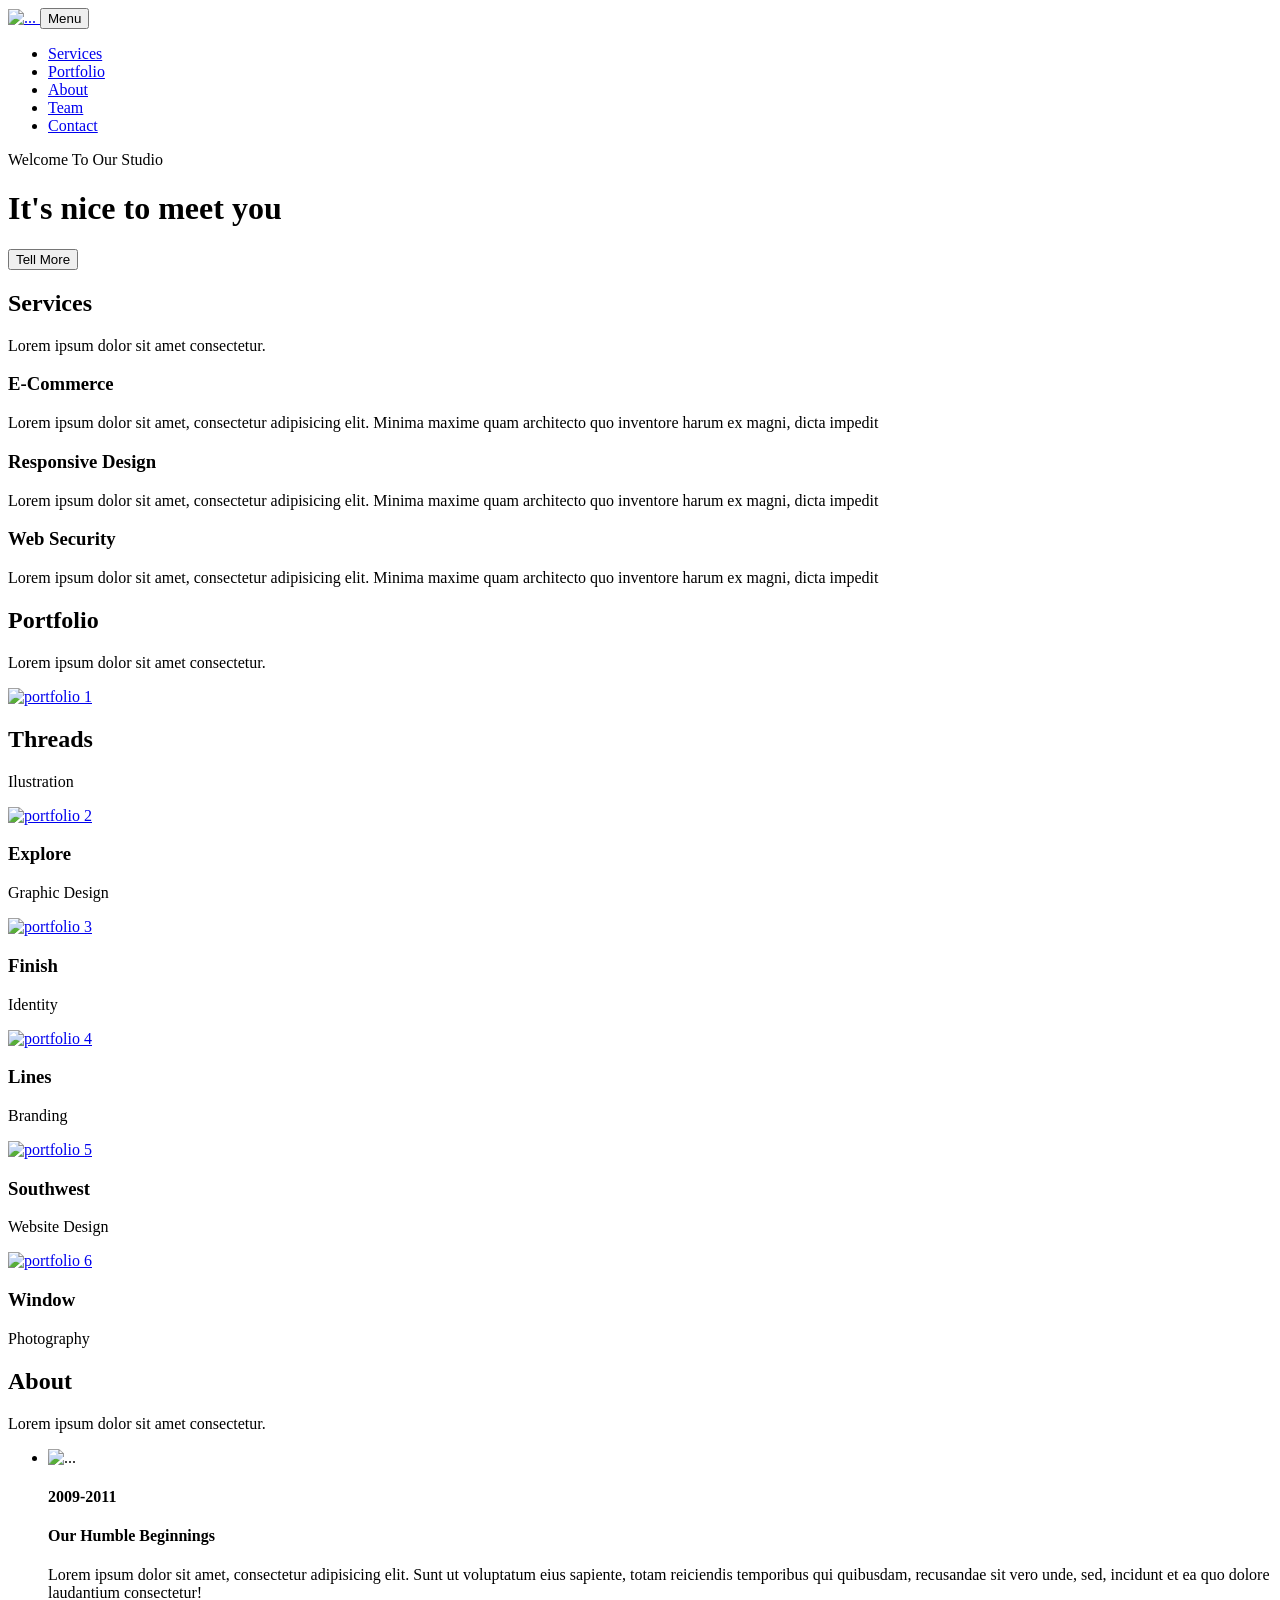
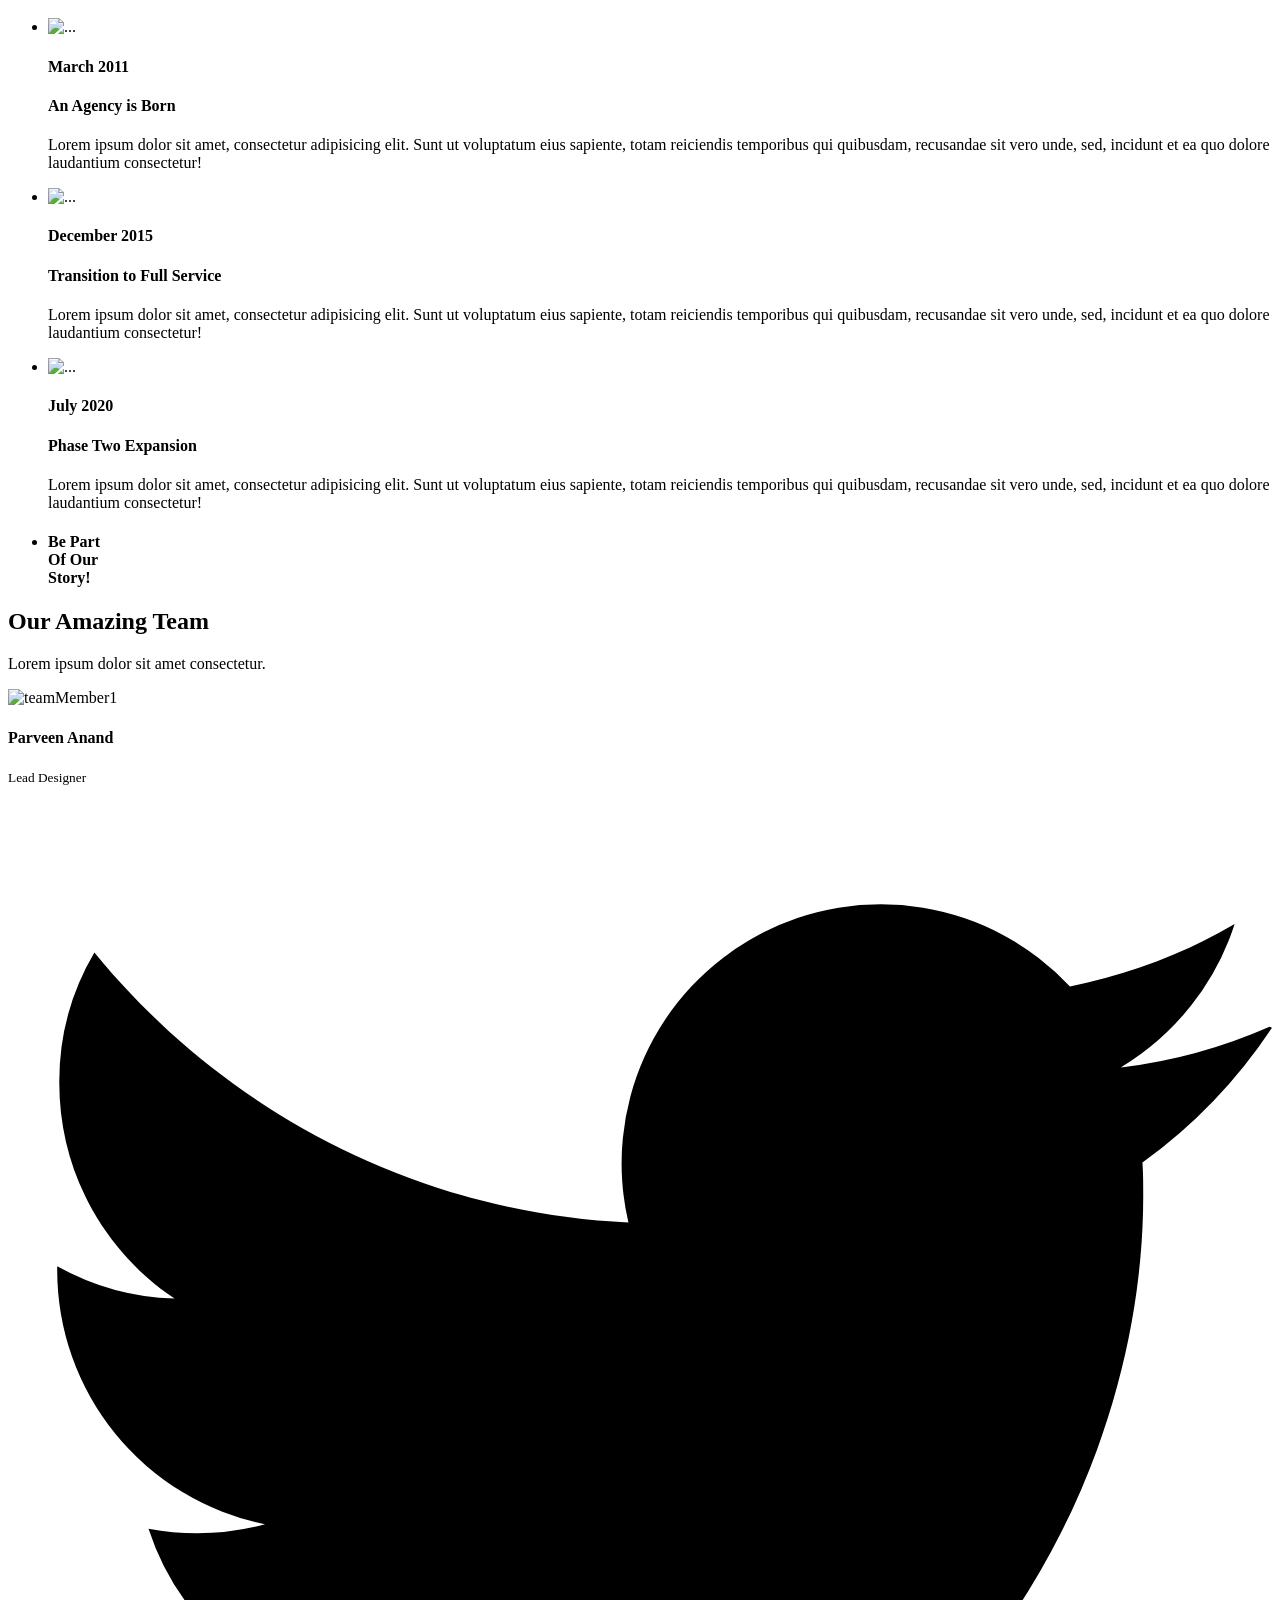
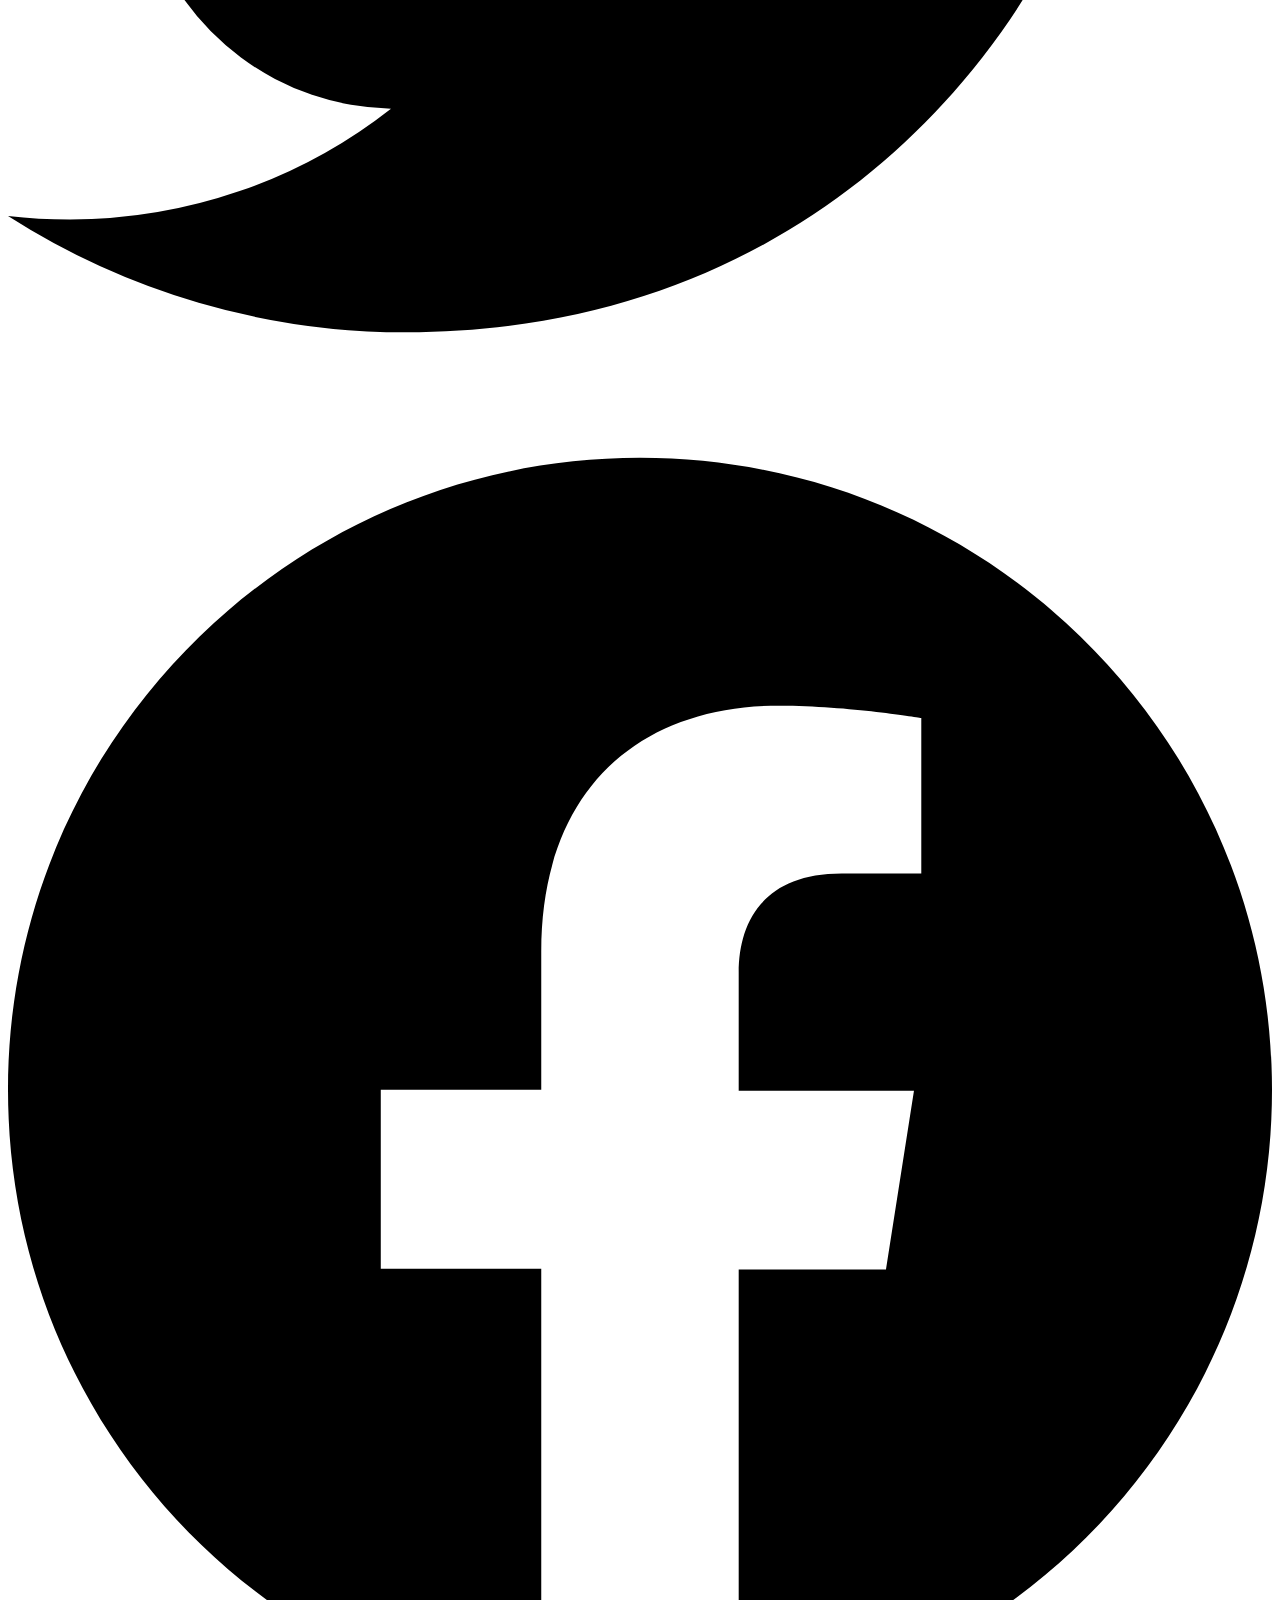
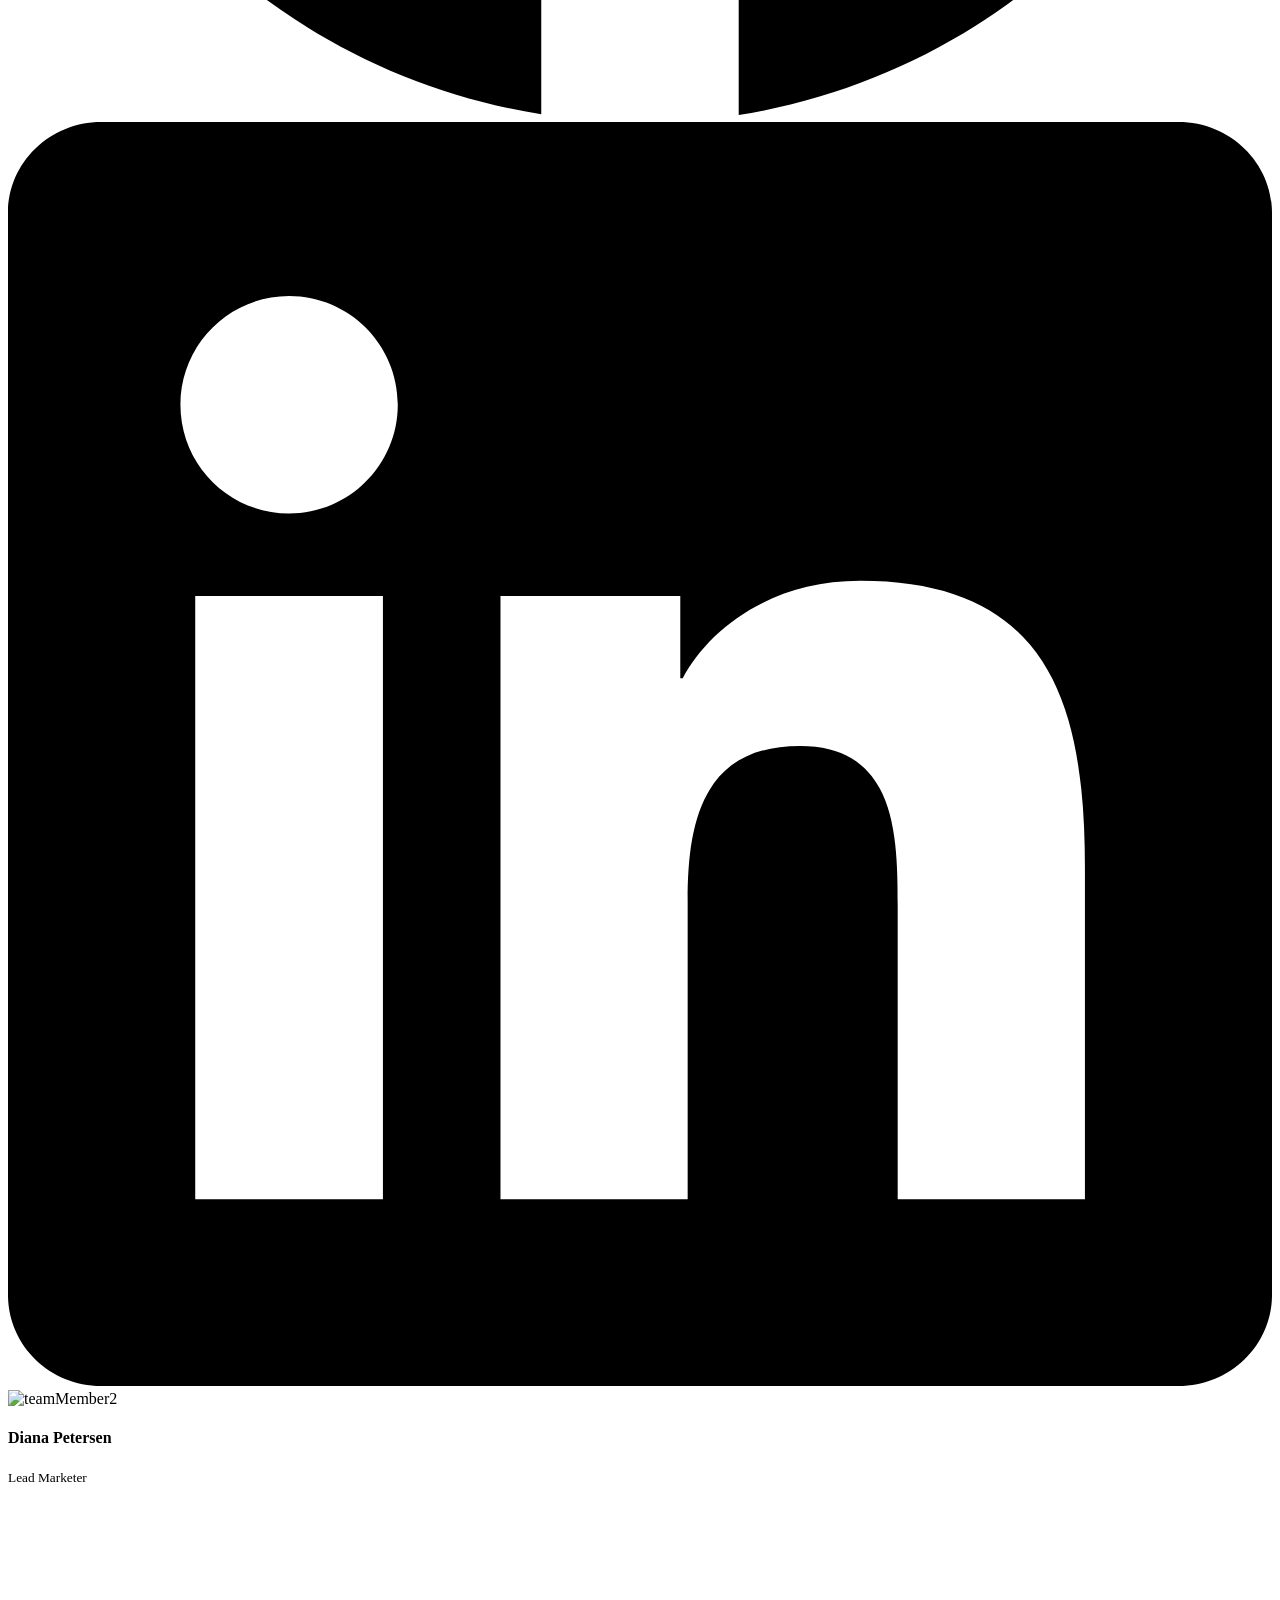
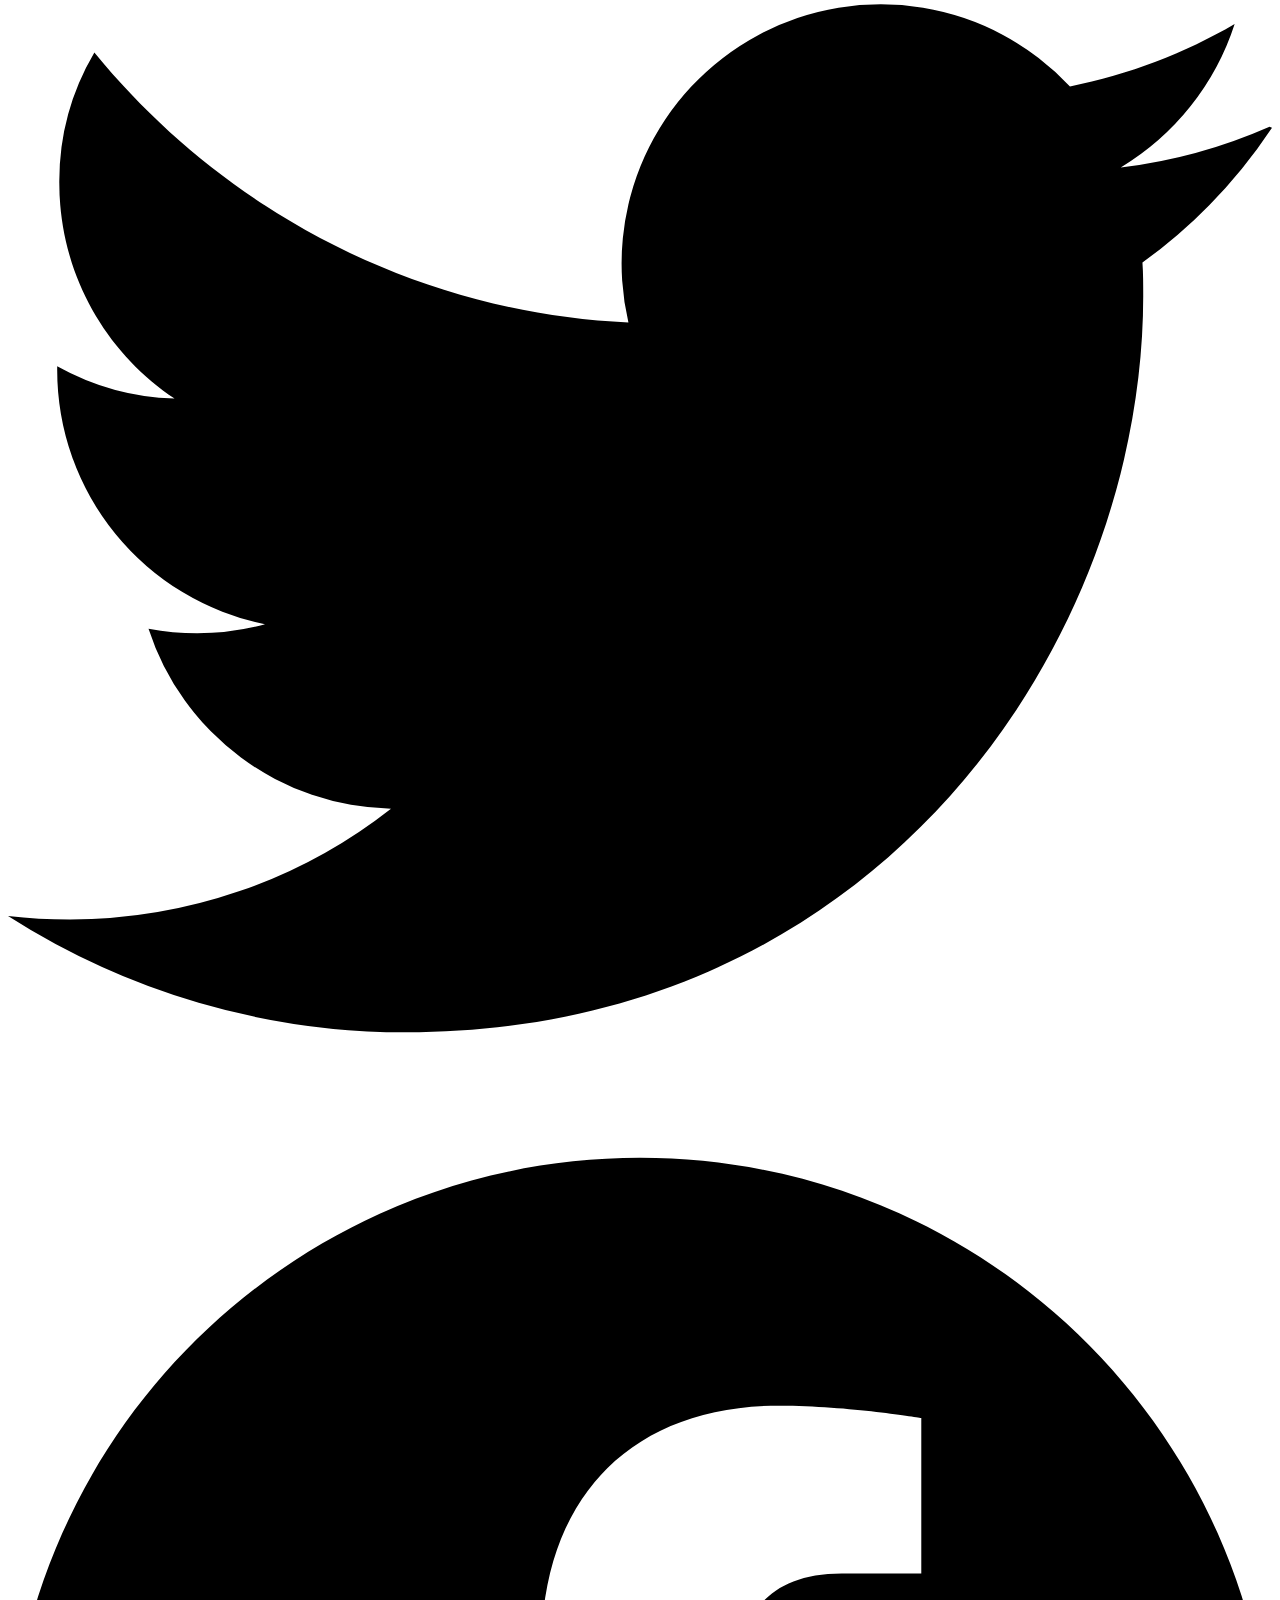
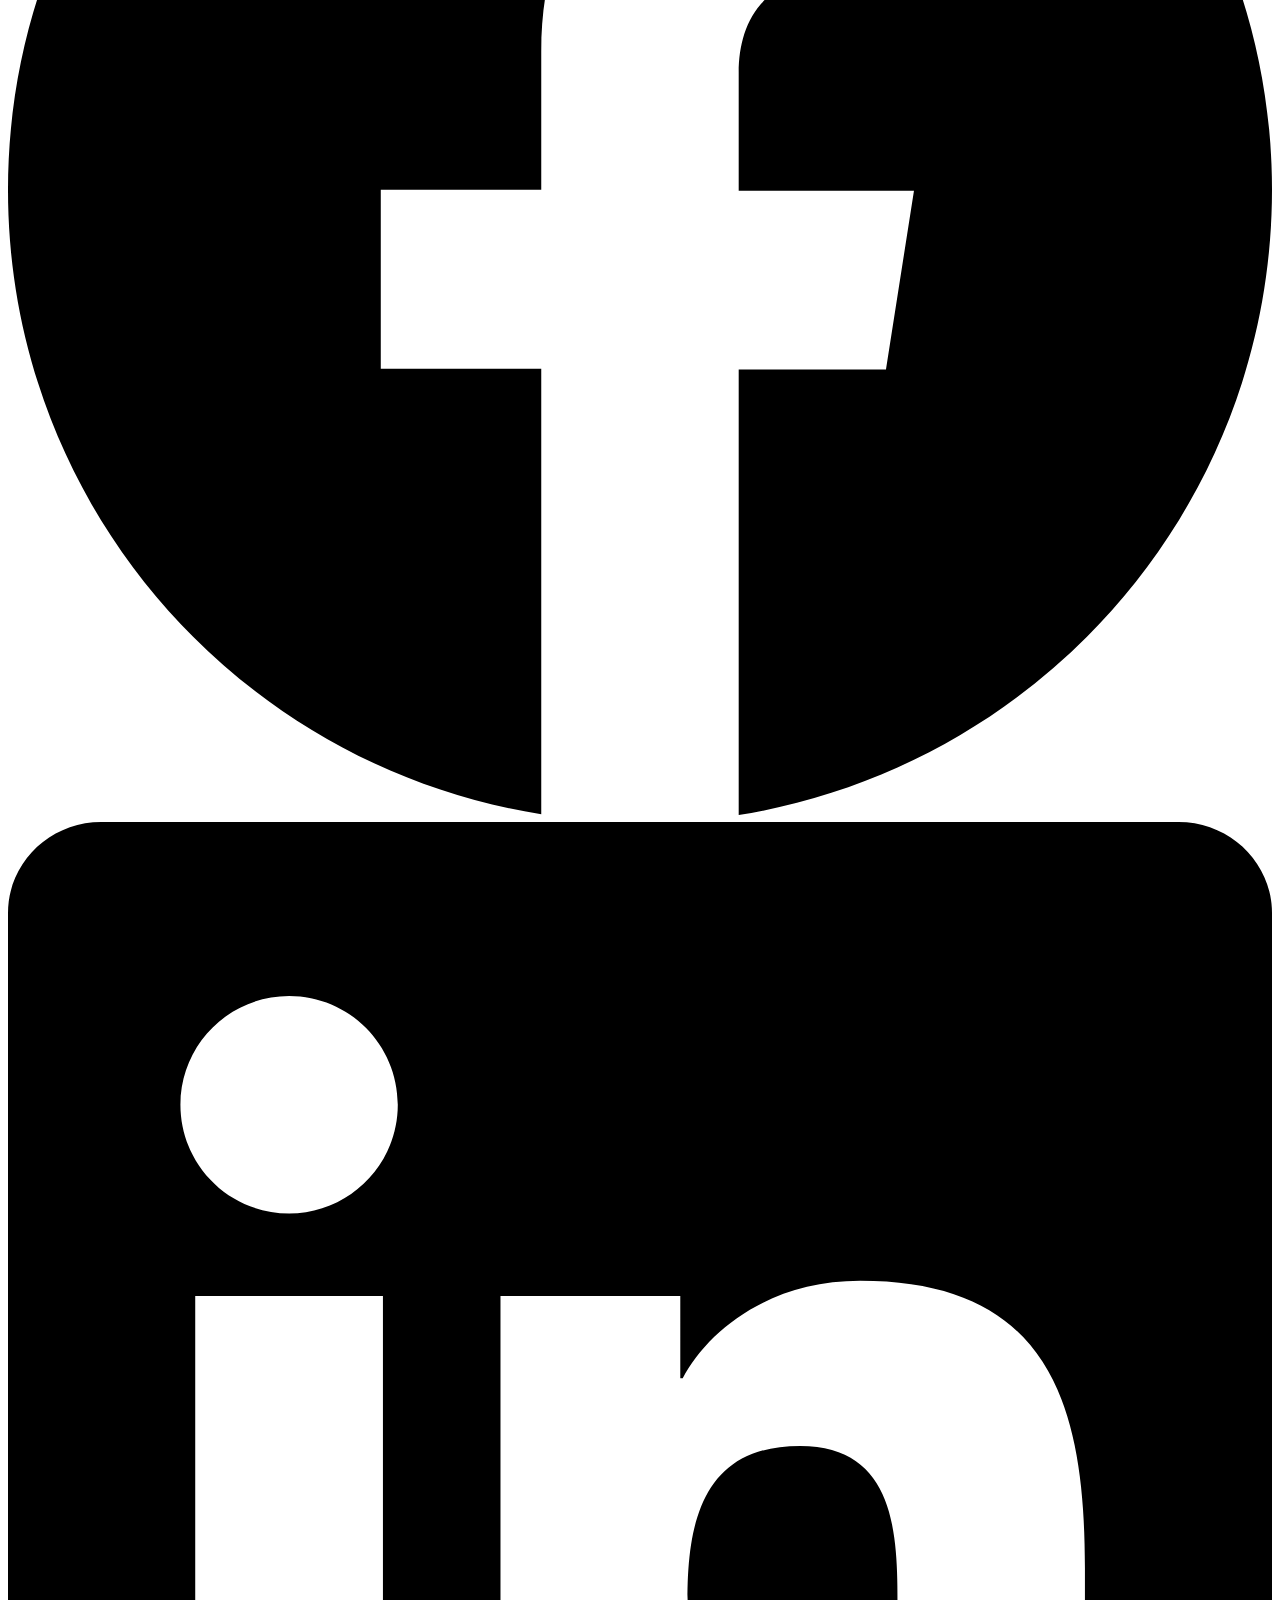
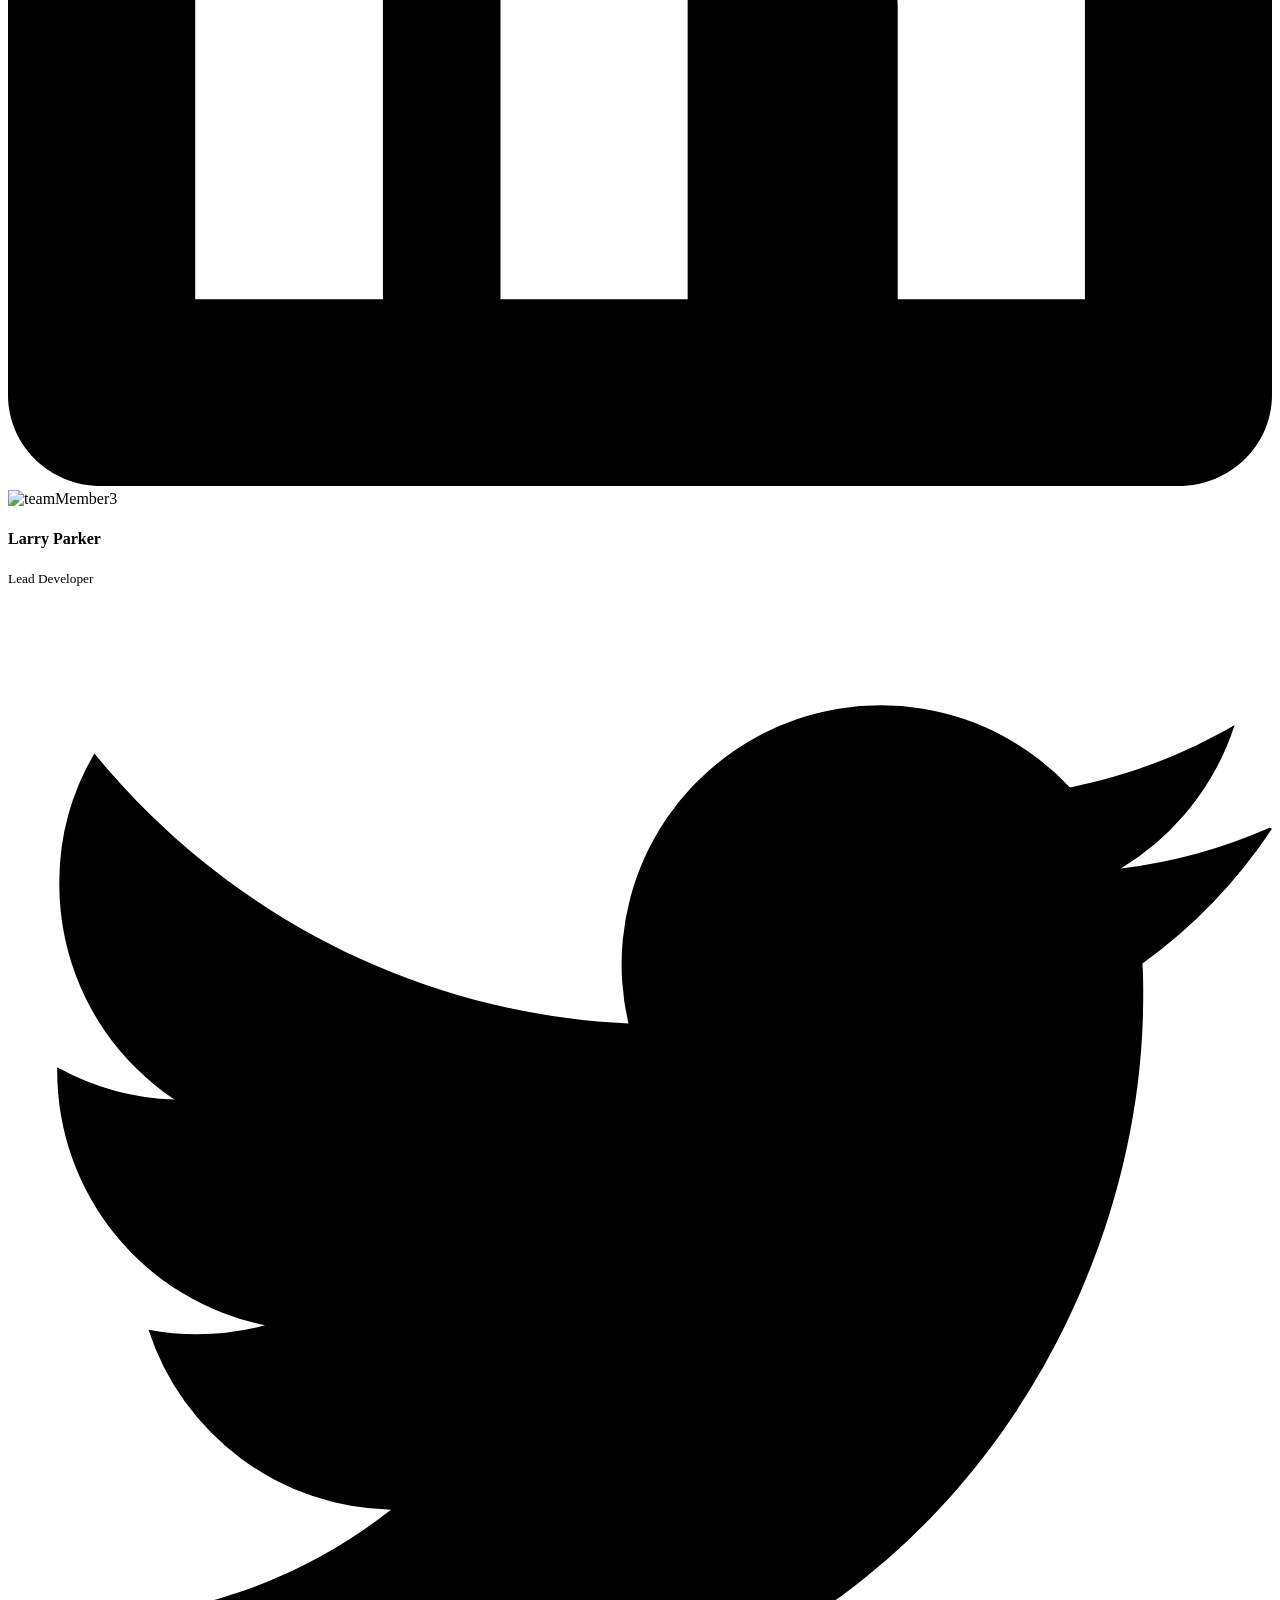
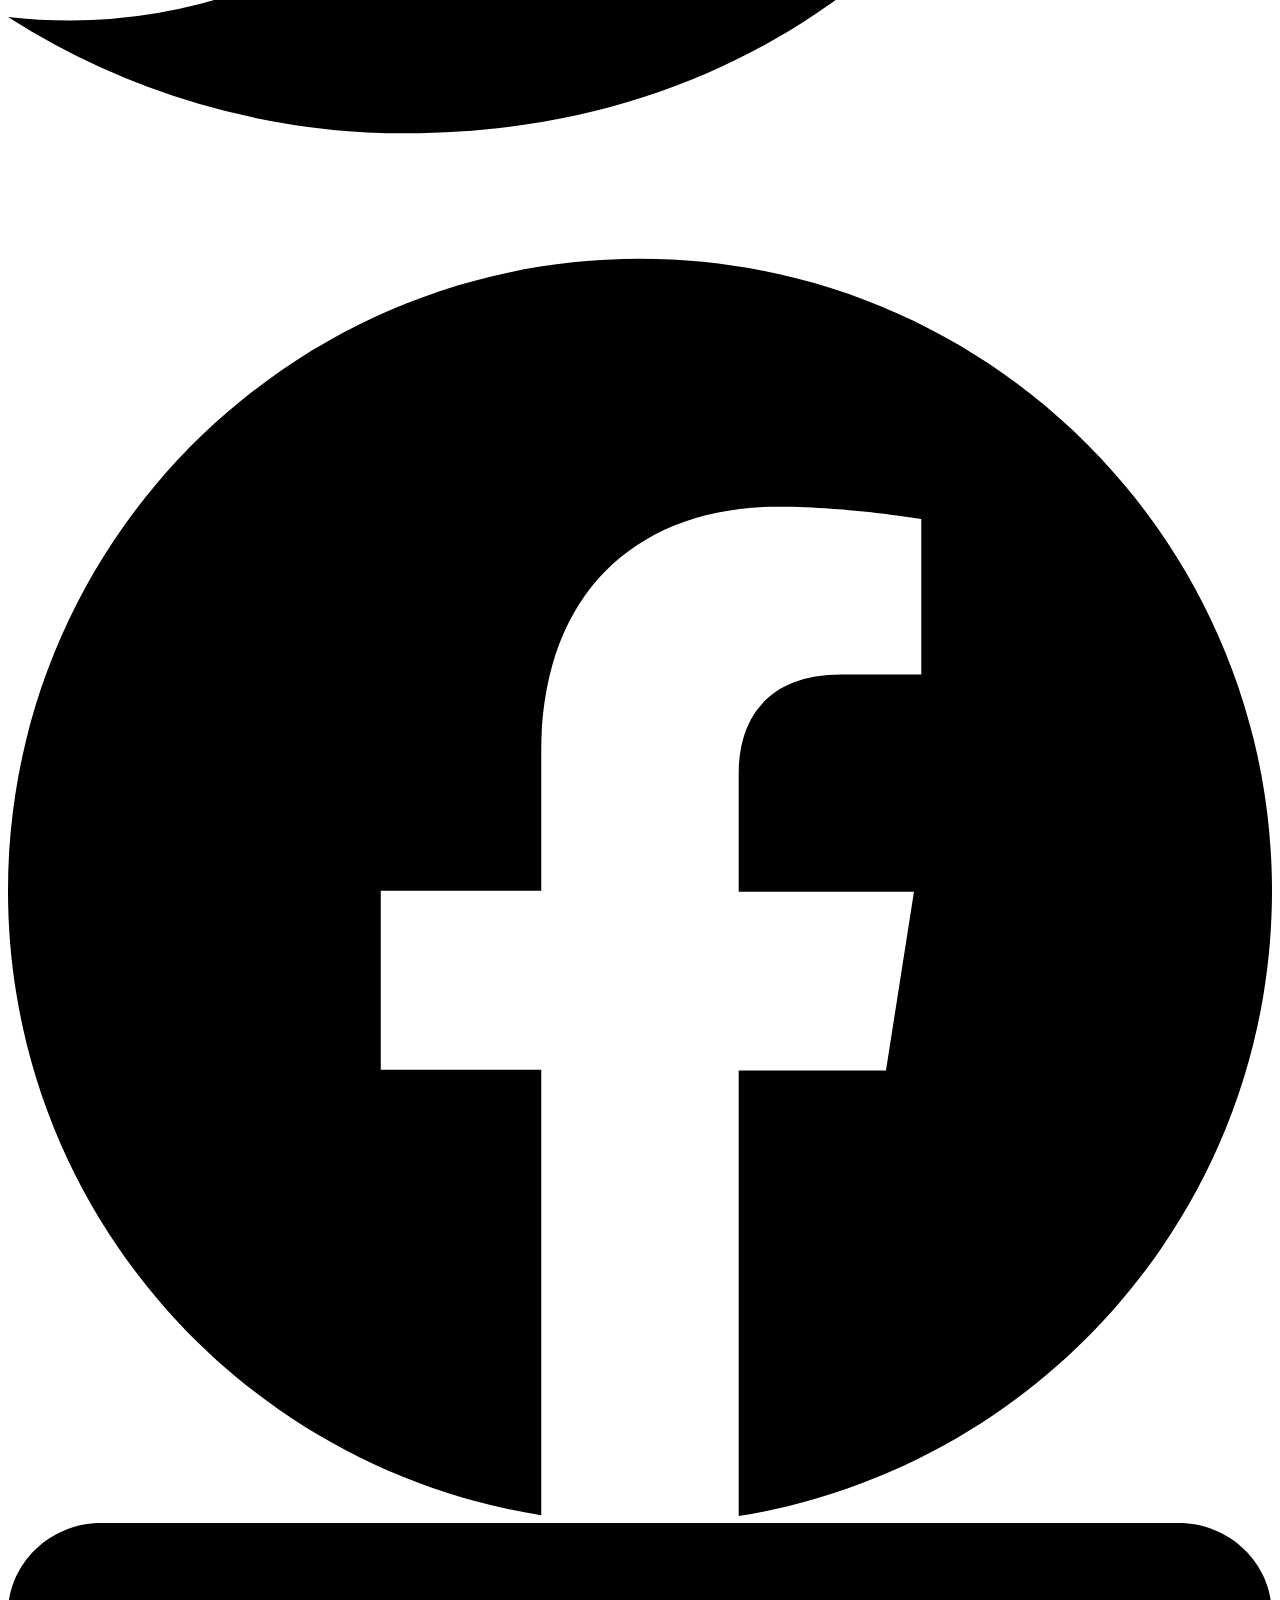
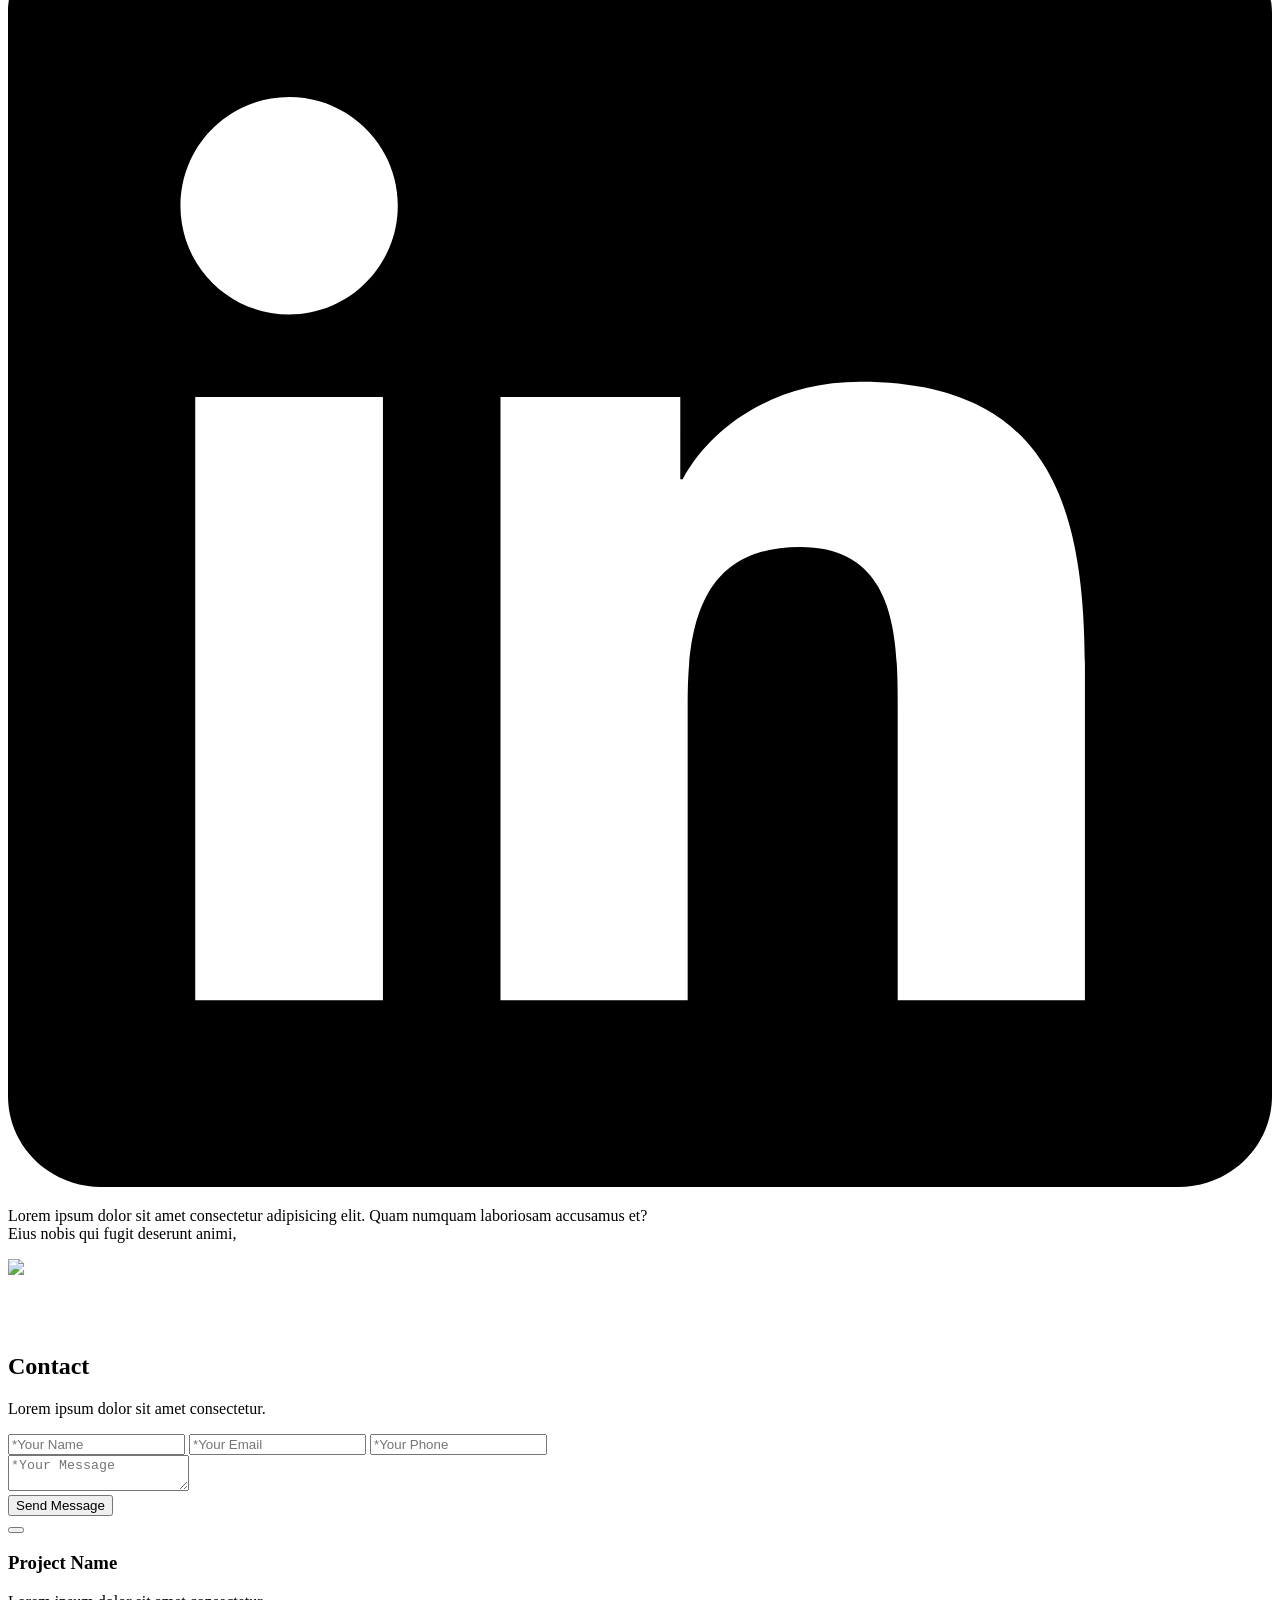
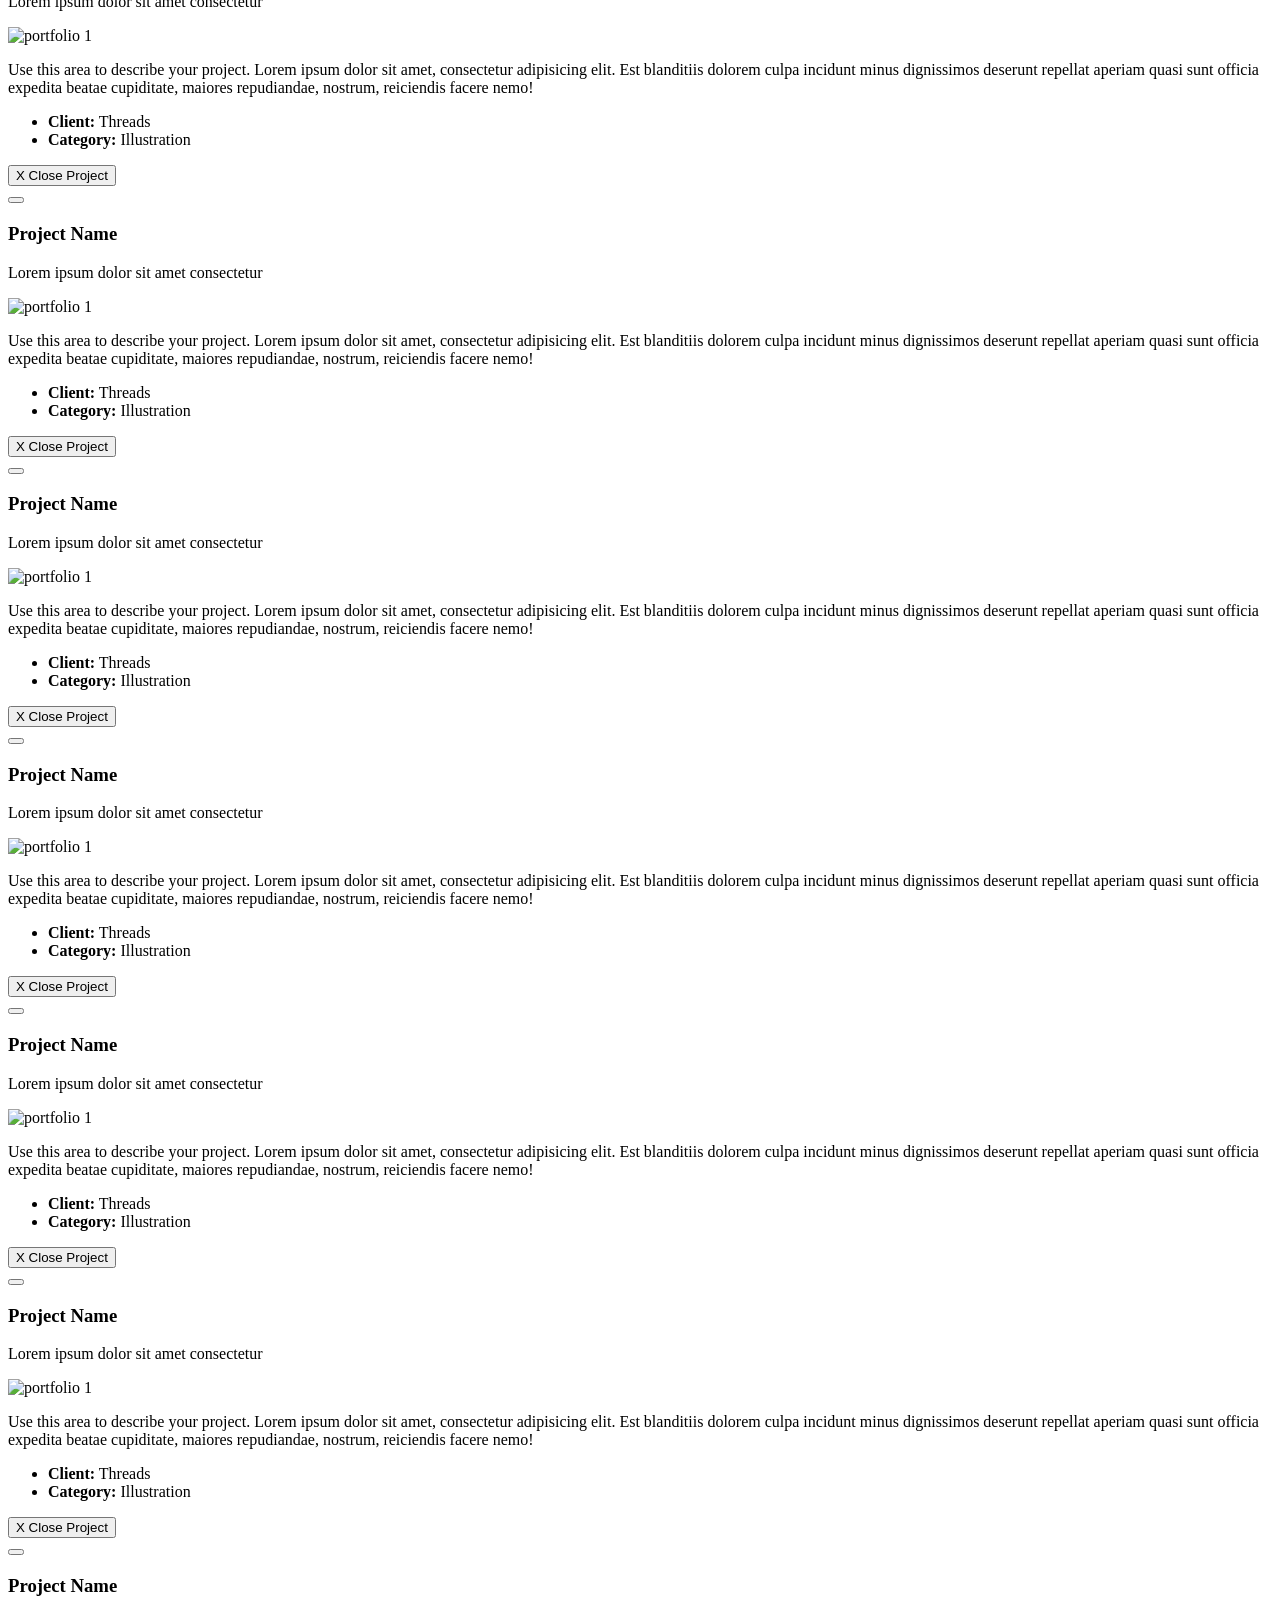
==== StarBootstrap/index.html @ 0322b35a "PORTFOLIO - Update - MODAL" ====
<!DOCTYPE html>
<html lang="pt-br">
<head>
    <meta charset="UTF-8">
    <meta name="viewport" content="width=device-width, initial-scale=1.0">
    <meta name="author" content="Aijá Gourgel">
    <!--para icones-->
    <script src="https://use.fontawesome.com/releases/v5.15.3/js/all.js" crossorigin="anonymous"></script>
    
    <!--linkando bootstrap-->
    <link rel="stylesheet" href="bootstrap-5.3.8-dist/css/bootstrap.min.css">
    <link rel="stylesheet" href="style.css">
    <link rel="icon" type="image/x-icon" href="assets/favicon.ico" />
     
    <title>StartBootstrap</title>
</head>


<body data-bs-spy="scroll" data-bs-target="#main-nav" data-bs-smooth-scroll="true" tabindex="0">

    <!--NAVBAR-->
     <nav class=" p-4 navbar navbar-expand-md navbar-dark fixed-top">
        <div class="container-xxl justify-content-center">
            <a href="#" class="navbar-brand justify-content-start ps-3">
                <img src="assets/img/start.png" alt="...">
            </a>
            <!--toggle button for mobile nav-->
            <button class="navbar-toggler" type="button" data-bs-toggle="collapse" data-bs-target="#main-nav" aria-controls="main-nav" aria-expanded="false" aria-label="Toggle navigation">
                Menu  <span class="navbar-toggler-icon"></span>
            </button>

            <!--navbar links-->
            <div class="collapse navbar-collapse justify-content-end me-3" id="main-nav">
                <ul class="navbar-nav">
                    <li class="nav-item">
                        <a class="nav-link text-white text-uppercase" href="#services">Services</a>
                    </li>
                    <li class="nav-item">
                        <a class="nav-link text-white text-uppercase" href="#portfolio">Portfolio</a>
                    </li>
                    <li class="nav-item">
                        <a class="nav-link text-white text-uppercase" href="#about">About</a>
                    </li>
                    <li class="nav-item">
                        <a class="nav-link text-white text-uppercase" href="#team">Team</a>
                    </li>
                    <li class="nav-item">
                        <a class="nav-link text-white text-uppercase" href="#contact">Contact</a>
                    </li>
                </ul>
            </div>
        </div>
    </nav>



    <!--HERO-->
    <header class="back">
        <div class="container">
            <div class="row">
                <div class="col-12">
                    <div class="text-center text-white">
                        <p class="welcome">Welcome To Our Studio</p>
                        <h1 class="text-uppercase">It's nice to meet you</h1>
                    </div>
                    <div class="text-center">
                        <button class="btn btn-warning rounded-1 text-white fw-bold text-uppercase py-3 px-5">Tell More</button>
                    </div>
                </div>
                
            </div>
        </div>
    </header>


    <main>

        <!--SERVICES SECTION-->
        <section id="services">
            <div class="text-center my-5">
                 <h2>Services</h2>
                 <p class="subtitle">Lorem ipsum dolor sit amet consectetur.</p>
            </div>

            <div class="container">
                <div class="row">
                    <div class="col-md-4 text-center">
                        <span class="fa-stack fa-4x">
                            <i class="fas fa-circle fa-stack-2x text-warning"></i>
                            <i class="fas fa-shopping-cart fa-stack-1x fa-inverse"></i>
                        </span>

                        <div class="text-center">
                            <h3>E-Commerce</h3>
                            <p>Lorem ipsum dolor sit amet, consectetur adipisicing elit. Minima maxime quam architecto quo inventore harum ex magni, dicta impedit</p>
                        </div>
                    </div>
                

                    <div class="col-md-4 text-center">
                        <span class="fa-stack fa-4x">
                            <i class="fas fa-circle fa-stack-2x text-warning"></i>
                            <i class="fas fa-laptop fa-stack-1x fa-inverse"></i>
                        </span>

                        <div class="text-center">
                            <h3>Responsive Design</h3>
                            <p>Lorem ipsum dolor sit amet, consectetur adipisicing elit. Minima maxime quam architecto quo inventore harum ex magni, dicta impedit</p>
                        </div>
                    </div>


                    <div class="col-md-4 text-center">
                        <span class="fa-stack fa-4x">
                            <i class="fas fa-circle fa-stack-2x text-warning"></i>
                            <i class="fas fa-lock fa-stack-1x fa-inverse"></i>
                        </span>
                        <div class="text-center">
                            <h3>Web Security</h3>
                            <p>Lorem ipsum dolor sit amet, consectetur adipisicing elit. Minima maxime quam architecto quo inventore harum ex magni, dicta impedit</p>
                        </div>
                    </div>

                </div>
            
            </div>
           
        </section>




        <!--PORTFOLIO SECTION-->
        <section id="portfolio" class="bg-light">
            <div class="text-center my-5">
                 <h2>Portfolio</h2>
                 <p class="subtitle">Lorem ipsum dolor sit amet consectetur.</p>
            </div>


            <div class="container pt-2">
                <div class="row d-flex align-items-center justify-content-center g-4">
                    <div class="col-sm-12 col-md-6 col-lg-4">
                        <div class="card border-0">
                            <a href="#modal1" data-bs-toggle="modal" class="portfolio-link">
                                <div class="portfolio-hover">
                                    <div>
                                        <i class="fas fa-plus fa-3x"></i>
                                    </div>
                                </div>
                                <img src="assets/img/portfolio/1.jpg" class="card-img rounded-0" alt="portfolio 1">
                            </a>

                            <div class="card-body text-center">
                                <h2 class="card-title">Threads</h2>
                                <p class="card-text text-muted fst-italic fs-5">Ilustration</p>
                            </div>
                            
                        </div>
                    </div>


                    <div class="col-sm-12 col-md-6 col-lg-4">
                        <div class="card border-0">
                            <a href="#modal2" data-bs-toggle="modal" class="portfolio-link">
                                <div class="portfolio-hover">
                                    <div>
                                        <i class="fas fa-plus fa-3x"></i>
                                    </div>
                                </div>
                                <img src="assets/img/portfolio/2.jpg" class="card-img rounded-0" alt="portfolio 2">
                            </a>
                            <div class="card-body text-center">
                                <h3 class="card-title">Explore</h3>
                                <p class="card-text text-muted fst-italic fs-5">Graphic Design</p>
                            </div>
                        </div>
                    </div>


                    <div class="col-sm-12 col-md-6 col-lg-4">
                        <div class="card border-0">
                            <a href="#modal3" data-bs-toggle="modal" class="portfolio-link">
                                <div class="portfolio-hover">
                                    <div>
                                        <i class="fas fa-plus fa-3x"></i>
                                    </div>
                                </div>
                                <img src="assets/img/portfolio/3.jpg" class="card-img rounded-0" alt="portfolio 3">
                            </a>
                            <div class="card-body text-center">
                                <h3 class="card-title">Finish</h3>
                                <p class="card-text text-muted fst-italic fs-5">Identity</p>
                            </div>
                        </div>
                    </div>


                    <div class="col-sm-12 col-md-6 col-lg-4">
                        <div class="card border-0">
                            <a href="#modal4" data-bs-toggle="modal" class="portfolio-link">
                                <div class="portfolio-hover">
                                    <div>
                                        <i class="fas fa-plus fa-3x"></i>
                                    </div>
                                </div>
                                <img src="assets/img/portfolio/4.jpg" class="card-img rounded-0" alt="portfolio 4">
                            </a>
                            <div class="card-body text-center">
                                <h3 class="card-title">Lines</h3>
                                <p class="card-text text-muted fst-italic fs-5">Branding</p>
                            </div>
                        </div>
                    </div>


                    <div class="col-sm-12 col-md-6 col-lg-4">
                        <div class="card border-0">
                            <a href="#modal5" data-bs-toggle="modal" class="portfolio-link">
                                <div class="portfolio-hover">
                                    <div>
                                        <i class="fas fa-plus fa-3x"></i>
                                    </div>
                                </div>
                                <img src="assets/img/portfolio/5.jpg" class="card-img rounded-0" alt="portfolio 5">
                            </a>
                            <div class="card-body text-center">
                                <h3 class="card-title">Southwest</h3>
                                <p class="card-text text-muted fst-italic fs-5">Website Design</p>
                            </div>
                        </div>
                    </div>


                    <div class="col-sm-12 col-md-6 col-lg-4">
                        <div class="card border-0">
                            <a href="#modal6" data-bs-toggle="modal" class="portfolio-link">
                                <div class="portfolio-hover">
                                    <div>
                                        <i class="fas fa-plus fa-3x"></i>
                                    </div>
                                </div>
                                <img src="assets/img/portfolio/6.jpg" class="card-img rounded-0" alt="portfolio 6">
                            </a>
                            <div class="card-body text-center">
                                <h3 class="card-title">Window</h3>
                                <p class="card-text text-muted fst-italic fs-5">Photography</p>
                            </div>
                        </div>
                    </div>



                </div>

            </div>

        </section>




        <!--ABOUT SECTION-->
        
        <section id="about">
            <div class="container">
                <div class="text-center my-4 py-5">
                    <h2 class="text-uppercase">About</h2>
                    <p class="text-muted">Lorem ipsum dolor sit amet consectetur.</p>
                </div>
                <ul class="timeline">
                    <li>
                        <div class="timeline-image"><img class="rounded-circle img-fluid" src="assets/img/about/1.jpg" alt="..." /></div>
                        <div class="timeline-panel">
                            <div class="timeline-heading">
                                <h4>2009-2011</h4>
                                <h4 class="subheading">Our Humble Beginnings</h4>
                            </div>
                            <div class="timeline-body"><p class="text-muted">Lorem ipsum dolor sit amet, consectetur adipisicing elit. Sunt ut voluptatum eius sapiente, totam reiciendis temporibus qui quibusdam, recusandae sit vero unde, sed, incidunt et ea quo dolore laudantium consectetur!</p></div>
                        </div>
                    </li>
                    <li class="timeline-inverted">
                        <div class="timeline-image"><img class="rounded-circle img-fluid" src="assets/img/about/2.jpg" alt="..." /></div>
                        <div class="timeline-panel">
                            <div class="timeline-heading">
                                <h4>March 2011</h4>
                                <h4 class="subheading">An Agency is Born</h4>
                            </div>
                            <div class="timeline-body"><p class="text-muted">Lorem ipsum dolor sit amet, consectetur adipisicing elit. Sunt ut voluptatum eius sapiente, totam reiciendis temporibus qui quibusdam, recusandae sit vero unde, sed, incidunt et ea quo dolore laudantium consectetur!</p></div>
                        </div>
                    </li>
                    <li>
                        <div class="timeline-image"><img class="rounded-circle img-fluid" src="assets/img/about/3.jpg" alt="..." /></div>
                        <div class="timeline-panel">
                            <div class="timeline-heading">
                                <h4>December 2015</h4>
                                <h4 class="subheading">Transition to Full Service</h4>
                            </div>
                            <div class="timeline-body"><p class="text-muted">Lorem ipsum dolor sit amet, consectetur adipisicing elit. Sunt ut voluptatum eius sapiente, totam reiciendis temporibus qui quibusdam, recusandae sit vero unde, sed, incidunt et ea quo dolore laudantium consectetur!</p></div>
                        </div>
                    </li>
                    <li class="timeline-inverted">
                        <div class="timeline-image"><img class="rounded-circle img-fluid" src="assets/img/about/4.jpg" alt="..." /></div>
                        <div class="timeline-panel">
                            <div class="timeline-heading">
                                <h4>July 2020</h4>
                                <h4 class="subheading">Phase Two Expansion</h4>
                            </div>
                            <div class="timeline-body"><p class="text-muted">Lorem ipsum dolor sit amet, consectetur adipisicing elit. Sunt ut voluptatum eius sapiente, totam reiciendis temporibus qui quibusdam, recusandae sit vero unde, sed, incidunt et ea quo dolore laudantium consectetur!</p></div>
                        </div>
                    </li>
                    <li class="timeline-inverted">
                        <div class="timeline-image">
                            <h4>
                                Be Part
                                <br />
                                Of Our
                                <br />
                                Story!
                            </h4>
                        </div>
                    </li>
                </ul>
            </div>

        </section>





        <!--TEAM SECTION-->
        <section id="team">
            <div class="text-center my-5">
                <h2>Our Amazing Team</h2>
                <p class="subtitle">Lorem ipsum dolor sit amet consectetur.</p>
            </div>

            <div class="container">
                <div class="row align-items-center">
                    <div class="col-md-4 d-flex justify-content-center flex-column">
                        <img src="assets/img/team/1.jpg" alt="teamMember1" class="mx-auto rounded-circle border border-5 w-50">
                        <div class="text-center">
                            <h4>Parveen Anand</h4>
                            <small class="text-muted">Lead Designer</small>
                        </div>

                        <div class="d-flex flex-row justify-content-center gap-3 py-3">
                            <a href="#" class="social-icon">
                                <svg viewBox="0 0 24 24"><path d="M23.953 4.57a10 10 0 01-2.825.775 4.958 4.958 0 002.163-2.723c-.951.555-2.005.959-3.127 1.184a4.92 4.92 0 00-8.384 4.482C7.69 8.095 4.067 6.13 1.64 3.162a4.822 4.822 0 00-.666 2.475c0 1.71.87 3.213 2.188 4.096a4.904 4.904 0 01-2.228-.616v.06a4.923 4.923 0 003.946 4.84 4.996 4.996 0 01-2.212.085 4.936 4.936 0 004.604 3.417 9.867 9.867 0 01-6.102 2.105c-.39 0-.779-.023-1.17-.067a13.995 13.995 0 007.557 2.209c9.053 0 13.998-7.496 13.998-13.985 0-.21 0-.42-.015-.63A9.935 9.935 0 0024 4.59z"/></svg>
                            </a>

                            <a href="#" class="social-icon">
                                <svg viewBox="0 0 24 24"><path d="M24 12.073c0-6.627-5.373-12-12-12s-12 5.373-12 12c0 5.99 4.388 10.954 10.125 11.854V15.469H7.078v-3.396h3.047V9.445c0-3.007 1.791-4.667 4.53-4.667 1.312 0 2.686.235 2.686.235v2.953H15.83c-1.491 0-1.956.925-1.956 1.874v2.25h3.328l-.532 3.396h-2.796v8.458C19.612 23.027 24 18.062 24 12.073z"/></svg>
                            </a>

                            <a href="#" class="social-icon">
                                <svg viewBox="0 0 24 24"><path d="M20.447 20.452h-3.554v-5.569c0-1.328-.027-3.037-1.852-3.037-1.853 0-2.136 1.445-2.136 2.939v5.667H9.351V9h3.414v1.561h.046c.477-.9 1.637-1.85 3.37-1.85 3.601 0 4.267 2.37 4.267 5.455v6.286zM5.337 7.433c-1.144 0-2.063-.926-2.063-2.065 0-1.138.92-2.063 2.063-2.063 1.14 0 2.064.925 2.064 2.063 0 1.139-.925 2.065-2.064 2.065zm1.782 13.019H3.555V9h3.564v11.452zM22.225 0H1.771C.792 0 0 .774 0 1.729v20.542C0 23.227.792 24 1.771 24h20.454C23.205 24 24 23.227 24 22.271V1.729C24 .774 23.205 0 22.225 0z"/></svg>
                            </a>
                        </div>
                    </div>



                    <div class="col-md-4 d-flex justify-content-center flex-column">
                        <img src="assets/img/team/2.jpg" alt="teamMember2" class="mx-auto rounded-circle border border-5 w-50">
                        <div class="text-center">
                            <h4>Diana Petersen</h4>
                            <small class="text-muted">Lead Marketer</small>
                        </div>

                        <div class="d-flex flex-row justify-content-center gap-3 py-3">
                            <a href="#" class="social-icon">
                                <svg viewBox="0 0 24 24"><path d="M23.953 4.57a10 10 0 01-2.825.775 4.958 4.958 0 002.163-2.723c-.951.555-2.005.959-3.127 1.184a4.92 4.92 0 00-8.384 4.482C7.69 8.095 4.067 6.13 1.64 3.162a4.822 4.822 0 00-.666 2.475c0 1.71.87 3.213 2.188 4.096a4.904 4.904 0 01-2.228-.616v.06a4.923 4.923 0 003.946 4.84 4.996 4.996 0 01-2.212.085 4.936 4.936 0 004.604 3.417 9.867 9.867 0 01-6.102 2.105c-.39 0-.779-.023-1.17-.067a13.995 13.995 0 007.557 2.209c9.053 0 13.998-7.496 13.998-13.985 0-.21 0-.42-.015-.63A9.935 9.935 0 0024 4.59z"/></svg>
                            </a>

                            <a href="#" class="social-icon">
                                <svg viewBox="0 0 24 24"><path d="M24 12.073c0-6.627-5.373-12-12-12s-12 5.373-12 12c0 5.99 4.388 10.954 10.125 11.854V15.469H7.078v-3.396h3.047V9.445c0-3.007 1.791-4.667 4.53-4.667 1.312 0 2.686.235 2.686.235v2.953H15.83c-1.491 0-1.956.925-1.956 1.874v2.25h3.328l-.532 3.396h-2.796v8.458C19.612 23.027 24 18.062 24 12.073z"/></svg>
                            </a>

                            <a href="#" class="social-icon">
                                <svg viewBox="0 0 24 24"><path d="M20.447 20.452h-3.554v-5.569c0-1.328-.027-3.037-1.852-3.037-1.853 0-2.136 1.445-2.136 2.939v5.667H9.351V9h3.414v1.561h.046c.477-.9 1.637-1.85 3.37-1.85 3.601 0 4.267 2.37 4.267 5.455v6.286zM5.337 7.433c-1.144 0-2.063-.926-2.063-2.065 0-1.138.92-2.063 2.063-2.063 1.14 0 2.064.925 2.064 2.063 0 1.139-.925 2.065-2.064 2.065zm1.782 13.019H3.555V9h3.564v11.452zM22.225 0H1.771C.792 0 0 .774 0 1.729v20.542C0 23.227.792 24 1.771 24h20.454C23.205 24 24 23.227 24 22.271V1.729C24 .774 23.205 0 22.225 0z"/></svg>
                            </a>
                        </div>
                    </div>



                    <div class="col-md-4 d-flex justify-content-center flex-column">
                        <img src="assets/img/team/3.jpg" alt="teamMember3" class="mx-auto rounded-circle border border-5 w-50">
                        <div class="text-center">
                            <h4>Larry Parker</h4>
                            <small class="text-muted">Lead Developer</small>
                        </div>

                        <div class="d-flex flex-row justify-content-center gap-3 py-3">
                            <a href="#" class="social-icon">
                                <svg viewBox="0 0 24 24"><path d="M23.953 4.57a10 10 0 01-2.825.775 4.958 4.958 0 002.163-2.723c-.951.555-2.005.959-3.127 1.184a4.92 4.92 0 00-8.384 4.482C7.69 8.095 4.067 6.13 1.64 3.162a4.822 4.822 0 00-.666 2.475c0 1.71.87 3.213 2.188 4.096a4.904 4.904 0 01-2.228-.616v.06a4.923 4.923 0 003.946 4.84 4.996 4.996 0 01-2.212.085 4.936 4.936 0 004.604 3.417 9.867 9.867 0 01-6.102 2.105c-.39 0-.779-.023-1.17-.067a13.995 13.995 0 007.557 2.209c9.053 0 13.998-7.496 13.998-13.985 0-.21 0-.42-.015-.63A9.935 9.935 0 0024 4.59z"/></svg>
                            </a>

                            <a href="#" class="social-icon">
                                <svg viewBox="0 0 24 24"><path d="M24 12.073c0-6.627-5.373-12-12-12s-12 5.373-12 12c0 5.99 4.388 10.954 10.125 11.854V15.469H7.078v-3.396h3.047V9.445c0-3.007 1.791-4.667 4.53-4.667 1.312 0 2.686.235 2.686.235v2.953H15.83c-1.491 0-1.956.925-1.956 1.874v2.25h3.328l-.532 3.396h-2.796v8.458C19.612 23.027 24 18.062 24 12.073z"/></svg>
                            </a>

                            <a href="#" class="social-icon">
                                <svg viewBox="0 0 24 24"><path d="M20.447 20.452h-3.554v-5.569c0-1.328-.027-3.037-1.852-3.037-1.853 0-2.136 1.445-2.136 2.939v5.667H9.351V9h3.414v1.561h.046c.477-.9 1.637-1.85 3.37-1.85 3.601 0 4.267 2.37 4.267 5.455v6.286zM5.337 7.433c-1.144 0-2.063-.926-2.063-2.065 0-1.138.92-2.063 2.063-2.063 1.14 0 2.064.925 2.064 2.063 0 1.139-.925 2.065-2.064 2.065zm1.782 13.019H3.555V9h3.564v11.452zM22.225 0H1.771C.792 0 0 .774 0 1.729v20.542C0 23.227.792 24 1.771 24h20.454C23.205 24 24 23.227 24 22.271V1.729C24 .774 23.205 0 22.225 0z"/></svg>
                            </a>
                        </div>
                    </div>


                    <div class="text-center py-3">
                        <p class="text-muted">Lorem ipsum dolor sit amet consectetur adipisicing elit. Quam numquam laboriosam accusamus et? <br>Eius nobis qui fugit deserunt animi,</p>
                    </div>


                </div>
            </div>

        </section>



        <!--BRANDS SECTION-->
        <section id="brands" class="py-2 my-2">
            <div class="container">
                <div class="row align-items-center mx-auto justify-content-center">
                    <div class="col-sm-6 col-md-3 my-3 text-center"><img src="assets/img/logos/microsoft.svg" class="img-fluid w-50 text-center"></div>
                    <div class="col-sm-6 col-md-3 my-3 text-center"><img src="assets/img/logos/google.svg" alt="" class="img-fluid w-50"></div>
                    <div class="col-sm-6 col-md-3 my-3 text-center"><img src="assets/img/logos/facebook.svg" alt="" class="img-fluid w-50"></div>
                    <div class="col-sm-6 col-md-3 my-3 text-center"><img src="assets/img/logos/ibm.svg" alt="" class="img-fluid w-50"></div>
                </div>
            </div>
        </section>



        <!--CONTACT SECTION-->
        <section id="contact" class="my-2 py-2">
            <div class="text-center my-5 text-white">
                <h2>Contact</h2>
                <p class="subtitle">Lorem ipsum dolor sit amet consectetur.</p>
            </div>

            <form id="contactForm" method="post" action="">
                <div class="container">
                    <div class="row">

                        <div class="col-md-6">
                            <input type="text" id="name" name="name" class="form-control mb-3" placeholder="*Your Name" required>  
                            <input type="email" id="email" name="email" class="form-control mb-3" placeholder="*Your Email" required>
                            <input type="tel" id="phone" name="phone" class="form-control mb-3" placeholder="*Your Phone" required>
                        </div>

                        <div class="col-md-6 d-md-flex mb-3">
                            <textarea id="message" name="message" class="form-control flex-md-grow-1" placeholder="*Your Message" required></textarea>
                        </div>

                    </div>
                </div>

                <div class="text-center py-4">
                    <button id="btnSubmit" class="btn btn-warning rounded-1 text-white fw-bold text-uppercase py-3 px-5" type="submit">
                        Send Message
                    </button>
                </div>
            </form>

        </section>


        <!--PORTFOLIO - MODAIS-->

        <div class="modal fade" id="modal1" aria-labelledby="modal-title" tabindex="-1">
            <div class="modal-dialog">
                <div class="modal-content">
                    <div class="modal-header">
                        <button class="btn-close" aria-label="Close" data-bs-dismiss="modal"></button>
                    </div>
                    <div class="modal-body">
                        <h3 class="text-uppercase text-center">Project Name</h3>
                        <p class="text-muted text-center">Lorem ipsum dolor sit amet consectetur</p>
                        
                        <img src="assets/img/portfolio/1.jpg" class="img-fluid d-block mx-auto" alt="portfolio 1">
                    
                        <p class="my-5">Use this area to describe your project. Lorem ipsum dolor sit amet, consectetur adipisicing elit. Est blanditiis dolorem culpa incidunt minus dignissimos deserunt repellat aperiam quasi sunt officia expedita beatae cupiditate, maiores repudiandae, nostrum, reiciendis facere nemo!</p>

                        <ul class="list-inline text-center">
                            <li>
                                <strong>Client:</strong>
                                Threads
                            </li>
                            <li>
                                <strong>Category:</strong>
                                Illustration
                            </li>
                        </ul>
                        <div class="text-center">
                            <button class="fw-bolder btn bg-warning rounded-0 text-white py-3 px-4" data-bs-dismiss="modal">X  Close Project</button>
                        </div>

                    </div>
                </div>
            </div>
        </div>


        <div class="modal fade" id="modal2" aria-labelledby="modal-title" tabindex="-1">
            <div class="modal-dialog">
                <div class="modal-content">
                    <div class="modal-header">
                        <button class="btn-close" aria-label="Close" data-bs-dismiss="modal"></button>
                    </div>
                    <div class="modal-body">
                        <h3 class="text-uppercase text-center">Project Name</h3>
                        <p class="text-muted text-center">Lorem ipsum dolor sit amet consectetur</p>
                        
                        <img src="assets/img/portfolio/2.jpg" class="img-fluid d-block mx-auto" alt="portfolio 1">
                    
                        <p class="my-5">Use this area to describe your project. Lorem ipsum dolor sit amet, consectetur adipisicing elit. Est blanditiis dolorem culpa incidunt minus dignissimos deserunt repellat aperiam quasi sunt officia expedita beatae cupiditate, maiores repudiandae, nostrum, reiciendis facere nemo!</p>

                        <ul class="list-inline text-center">
                            <li>
                                <strong>Client:</strong>
                                Threads
                            </li>
                            <li>
                                <strong>Category:</strong>
                                Illustration
                            </li>
                        </ul>
                        <div class="text-center">
                            <button class="fw-bolder btn bg-warning rounded-0 text-white py-3 px-4" data-bs-dismiss="modal">X  Close Project</button>
                        </div>

                    </div>
                </div>
            </div>
        </div>




        <div class="modal fade" id="modal2" aria-labelledby="modal-title" tabindex="-1">
            <div class="modal-dialog">
                <div class="modal-content">
                    <div class="modal-header">
                        <button class="btn-close" aria-label="Close" data-bs-dismiss="modal"></button>
                    </div>
                    <div class="modal-body">
                        <h3 class="text-uppercase text-center">Project Name</h3>
                        <p class="text-muted text-center">Lorem ipsum dolor sit amet consectetur</p>
                        
                        <img src="assets/img/portfolio/2.jpg" class="img-fluid d-block mx-auto" alt="portfolio 1">
                    
                        <p class="my-5">Use this area to describe your project. Lorem ipsum dolor sit amet, consectetur adipisicing elit. Est blanditiis dolorem culpa incidunt minus dignissimos deserunt repellat aperiam quasi sunt officia expedita beatae cupiditate, maiores repudiandae, nostrum, reiciendis facere nemo!</p>

                        <ul class="list-inline text-center">
                            <li>
                                <strong>Client:</strong>
                                Threads
                            </li>
                            <li>
                                <strong>Category:</strong>
                                Illustration
                            </li>
                        </ul>
                        <div class="text-center">
                            <button class="fw-bolder btn bg-warning rounded-0 text-white py-3 px-4" data-bs-dismiss="modal">X  Close Project</button>
                        </div>

                    </div>
                </div>
            </div>
        </div>



        <div class="modal fade" id="modal3" aria-labelledby="modal-title" tabindex="-1">
            <div class="modal-dialog">
                <div class="modal-content">
                    <div class="modal-header">
                        <button class="btn-close" aria-label="Close" data-bs-dismiss="modal"></button>
                    </div>
                    <div class="modal-body">
                        <h3 class="text-uppercase text-center">Project Name</h3>
                        <p class="text-muted text-center">Lorem ipsum dolor sit amet consectetur</p>
                        
                        <img src="assets/img/portfolio/3.jpg" class="img-fluid d-block mx-auto" alt="portfolio 1">
                    
                        <p class="my-5">Use this area to describe your project. Lorem ipsum dolor sit amet, consectetur adipisicing elit. Est blanditiis dolorem culpa incidunt minus dignissimos deserunt repellat aperiam quasi sunt officia expedita beatae cupiditate, maiores repudiandae, nostrum, reiciendis facere nemo!</p>

                        <ul class="list-inline text-center">
                            <li>
                                <strong>Client:</strong>
                                Threads
                            </li>
                            <li>
                                <strong>Category:</strong>
                                Illustration
                            </li>
                        </ul>
                        <div class="text-center">
                            <button class="fw-bolder btn bg-warning rounded-0 text-white py-3 px-4" data-bs-dismiss="modal">X  Close Project</button>
                        </div>

                    </div>
                </div>
            </div>
        </div>



        <div class="modal fade" id="modal4" aria-labelledby="modal-title" tabindex="-1">
            <div class="modal-dialog">
                <div class="modal-content">
                    <div class="modal-header">
                        <button class="btn-close" aria-label="Close" data-bs-dismiss="modal"></button>
                    </div>
                    <div class="modal-body">
                        <h3 class="text-uppercase text-center">Project Name</h3>
                        <p class="text-muted text-center">Lorem ipsum dolor sit amet consectetur</p>
                        
                        <img src="assets/img/portfolio/4.jpg" class="img-fluid d-block mx-auto" alt="portfolio 1">
                    
                        <p class="my-5">Use this area to describe your project. Lorem ipsum dolor sit amet, consectetur adipisicing elit. Est blanditiis dolorem culpa incidunt minus dignissimos deserunt repellat aperiam quasi sunt officia expedita beatae cupiditate, maiores repudiandae, nostrum, reiciendis facere nemo!</p>

                        <ul class="list-inline text-center">
                            <li>
                                <strong>Client:</strong>
                                Threads
                            </li>
                            <li>
                                <strong>Category:</strong>
                                Illustration
                            </li>
                        </ul>
                        <div class="text-center">
                            <button class="fw-bolder btn bg-warning rounded-0 text-white py-3 px-4" data-bs-dismiss="modal">X  Close Project</button>
                        </div>

                    </div>
                </div>
            </div>
        </div>



        <div class="modal fade" id="modal5" aria-labelledby="modal-title" tabindex="-1">
            <div class="modal-dialog">
                <div class="modal-content">
                    <div class="modal-header">
                        <button class="btn-close" aria-label="Close" data-bs-dismiss="modal"></button>
                    </div>
                    <div class="modal-body">
                        <h3 class="text-uppercase text-center">Project Name</h3>
                        <p class="text-muted text-center">Lorem ipsum dolor sit amet consectetur</p>
                        
                        <img src="assets/img/portfolio/5.jpg" class="img-fluid d-block mx-auto" alt="portfolio 1">
                    
                        <p class="my-5">Use this area to describe your project. Lorem ipsum dolor sit amet, consectetur adipisicing elit. Est blanditiis dolorem culpa incidunt minus dignissimos deserunt repellat aperiam quasi sunt officia expedita beatae cupiditate, maiores repudiandae, nostrum, reiciendis facere nemo!</p>

                        <ul class="list-inline text-center">
                            <li>
                                <strong>Client:</strong>
                                Threads
                            </li>
                            <li>
                                <strong>Category:</strong>
                                Illustration
                            </li>
                        </ul>
                        <div class="text-center">
                            <button class="fw-bolder btn bg-warning rounded-0 text-white py-3 px-4" data-bs-dismiss="modal">X  Close Project</button>
                        </div>

                    </div>
                </div>
            </div>
        </div>


        <div class="modal fade" id="modal6" aria-labelledby="modal-title" tabindex="-1">
            <div class="modal-dialog">
                <div class="modal-content">
                    <div class="modal-header">
                        <button class="btn-close" aria-label="Close" data-bs-dismiss="modal"></button>
                    </div>
                    <div class="modal-body">
                        <h3 class="text-uppercase text-center">Project Name</h3>
                        <p class="text-muted text-center">Lorem ipsum dolor sit amet consectetur</p>
                        
                        <img src="assets/img/portfolio/6.jpg" class="img-fluid d-block mx-auto" alt="portfolio 1">
                    
                        <p class="my-5">Use this area to describe your project. Lorem ipsum dolor sit amet, consectetur adipisicing elit. Est blanditiis dolorem culpa incidunt minus dignissimos deserunt repellat aperiam quasi sunt officia expedita beatae cupiditate, maiores repudiandae, nostrum, reiciendis facere nemo!</p>

                        <ul class="list-inline text-center">
                            <li>
                                <strong>Client:</strong>
                                Threads
                            </li>
                            <li>
                                <strong>Category:</strong>
                                Illustration
                            </li>
                        </ul>
                        <div class="text-center">
                            <button class="fw-bolder btn bg-warning rounded-0 text-white py-3 px-4" data-bs-dismiss="modal">X  Close Project</button>
                        </div>

                    </div>
                </div>
            </div>
        </div>

    </main>



    <footer>
        <div class="container">
            <div class="row align-items-center">
                <div class="col-lg-3 justify-content-center d-flex">Copyright &copy; Your Website 2021</div>
                <div class="col-lg-3 justify-content-center d-flex">Distributed by <a href="https://themewagon.com/" class="text-warning">Themewagon</a> </div>
                <div class="col-lg-3 d-flex flex-row justify-content-center gap-3">
                     <a href="#" class="social-icon">
                        <svg viewBox="0 0 24 24"><path d="M23.953 4.57a10 10 0 01-2.825.775 4.958 4.958 0 002.163-2.723c-.951.555-2.005.959-3.127 1.184a4.92 4.92 0 00-8.384 4.482C7.69 8.095 4.067 6.13 1.64 3.162a4.822 4.822 0 00-.666 2.475c0 1.71.87 3.213 2.188 4.096a4.904 4.904 0 01-2.228-.616v.06a4.923 4.923 0 003.946 4.84 4.996 4.996 0 01-2.212.085 4.936 4.936 0 004.604 3.417 9.867 9.867 0 01-6.102 2.105c-.39 0-.779-.023-1.17-.067a13.995 13.995 0 007.557 2.209c9.053 0 13.998-7.496 13.998-13.985 0-.21 0-.42-.015-.63A9.935 9.935 0 0024 4.59z"/></svg>
                    </a>

                    <a href="#" class="social-icon">
                        <svg viewBox="0 0 24 24"><path d="M24 12.073c0-6.627-5.373-12-12-12s-12 5.373-12 12c0 5.99 4.388 10.954 10.125 11.854V15.469H7.078v-3.396h3.047V9.445c0-3.007 1.791-4.667 4.53-4.667 1.312 0 2.686.235 2.686.235v2.953H15.83c-1.491 0-1.956.925-1.956 1.874v2.25h3.328l-.532 3.396h-2.796v8.458C19.612 23.027 24 18.062 24 12.073z"/></svg>
                    </a>

                    <a href="#" class="social-icon">
                        <svg viewBox="0 0 24 24"><path d="M20.447 20.452h-3.554v-5.569c0-1.328-.027-3.037-1.852-3.037-1.853 0-2.136 1.445-2.136 2.939v5.667H9.351V9h3.414v1.561h.046c.477-.9 1.637-1.85 3.37-1.85 3.601 0 4.267 2.37 4.267 5.455v6.286zM5.337 7.433c-1.144 0-2.063-.926-2.063-2.065 0-1.138.92-2.063 2.063-2.063 1.14 0 2.064.925 2.064 2.063 0 1.139-.925 2.065-2.064 2.065zm1.782 13.019H3.555V9h3.564v11.452zM22.225 0H1.771C.792 0 0 .774 0 1.729v20.542C0 23.227.792 24 1.771 24h20.454C23.205 24 24 23.227 24 22.271V1.729C24 .774 23.205 0 22.225 0z"/></svg>
                    </a>
                </div>
                <div class="col-lg-3 text-lg-end justify-content-center d-flex">
                    <a class="link-dark text-decoration-none me-3" href="#!">Privacy Policy</a>
                    <a class="link-dark text-decoration-none" href="#!">Terms of Use</a>
                </div>
            </div>
        </div>

    </footer>

    <script src="bootstrap-5.3.8-dist/js/bootstrap.bundle.min.js"></script>
    <script src="script.js"></script>
    
</body>
</html>
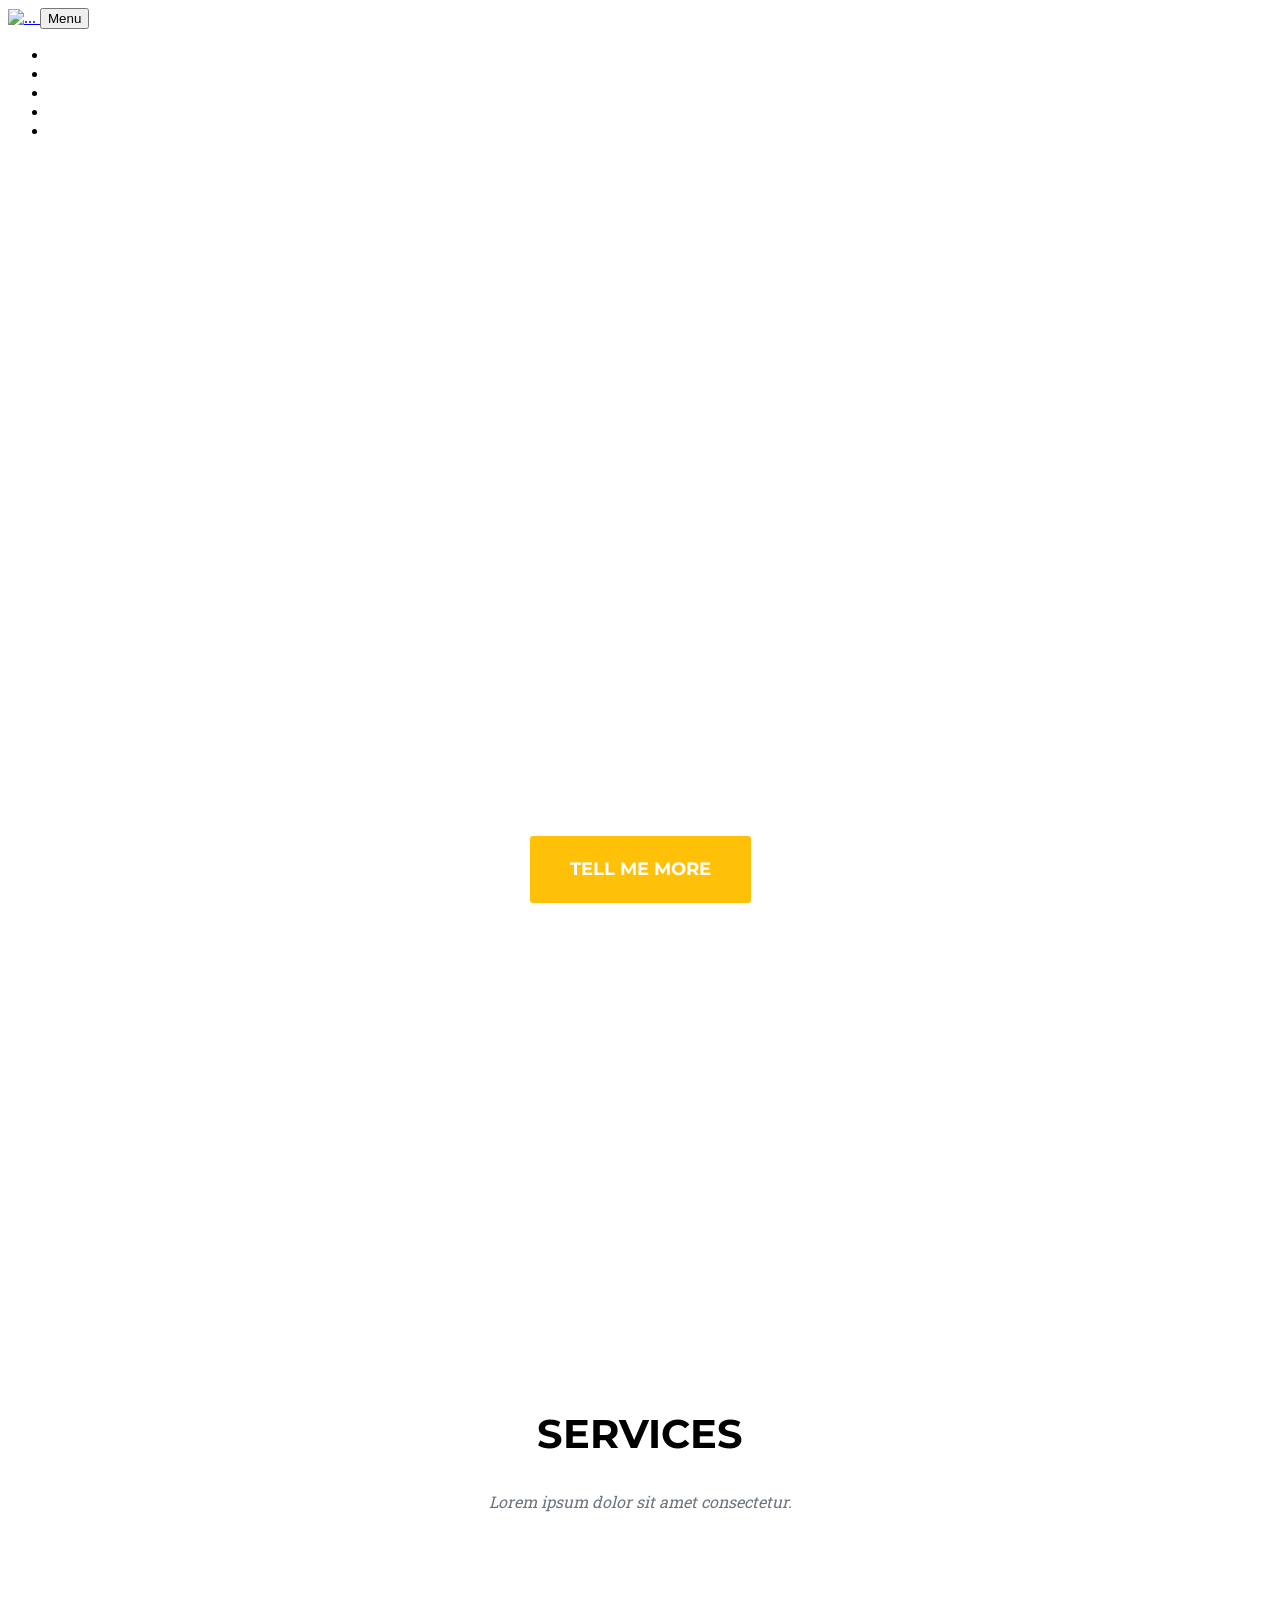
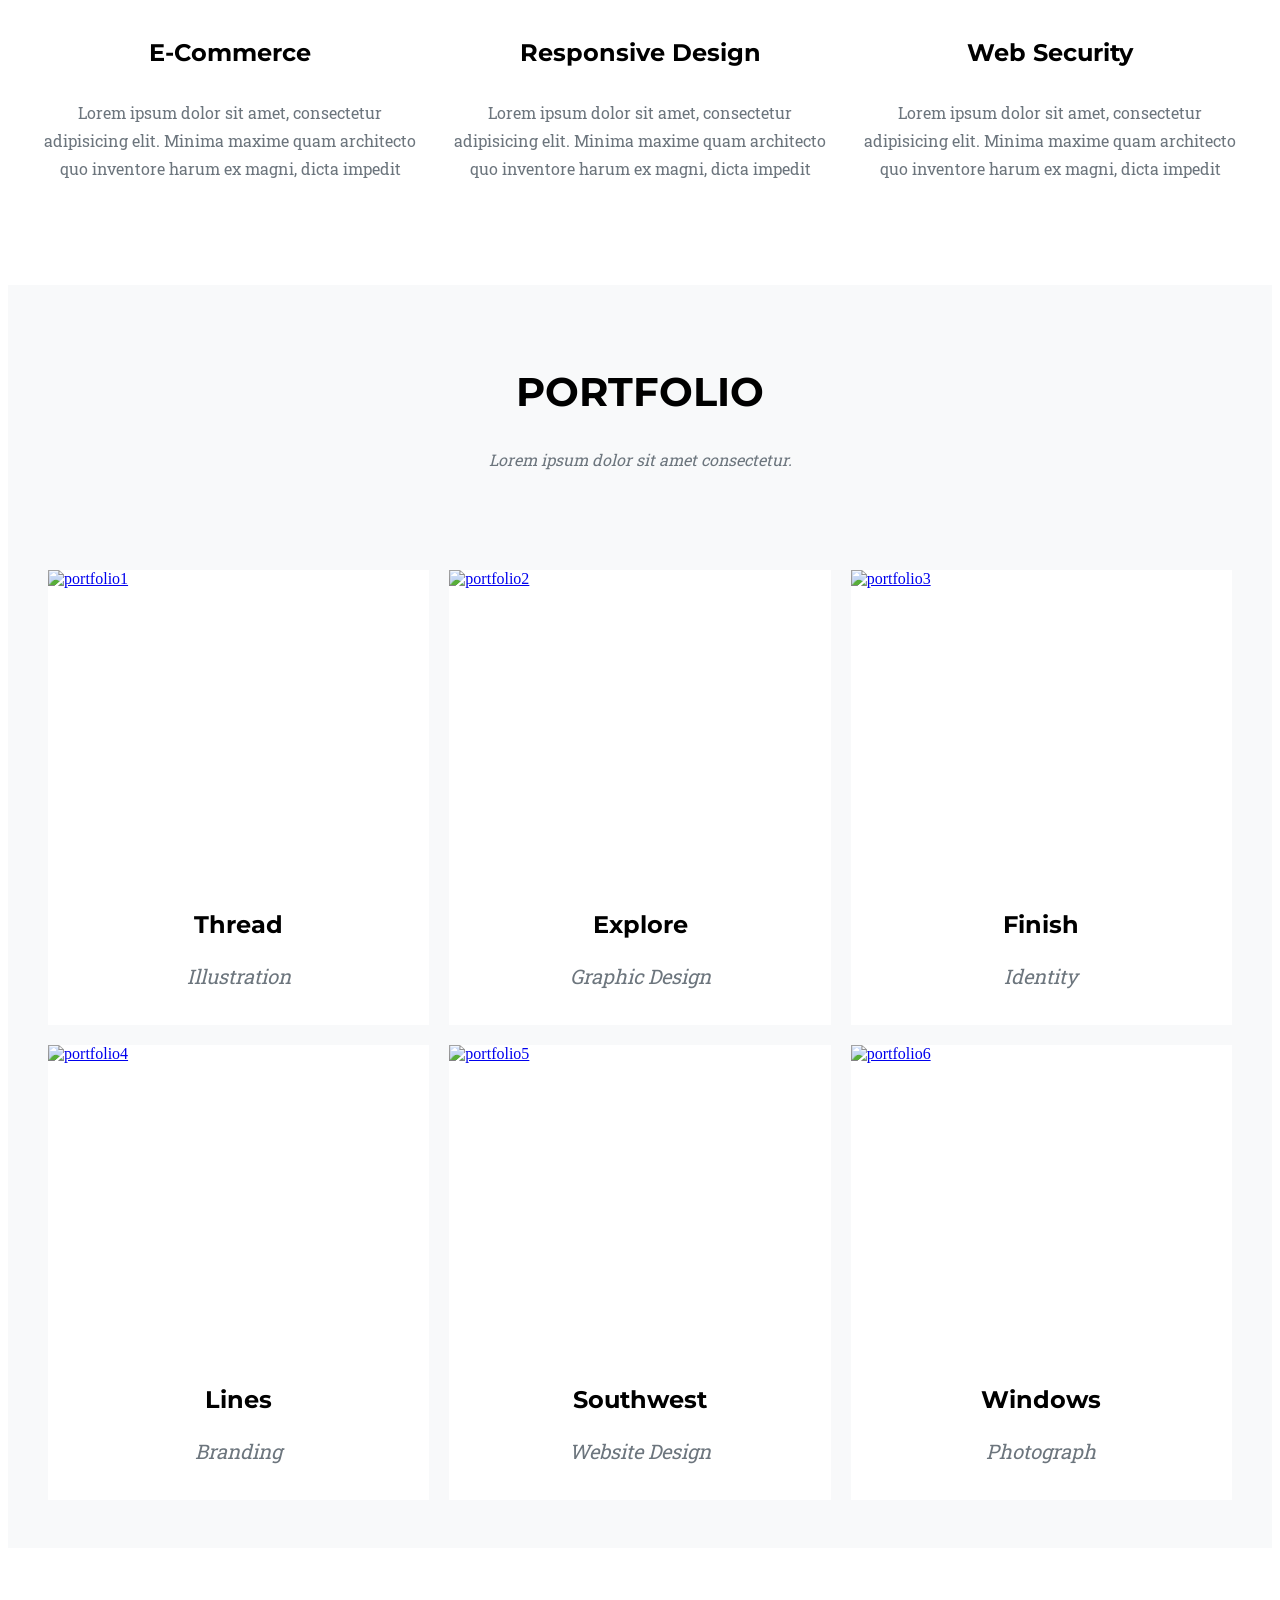
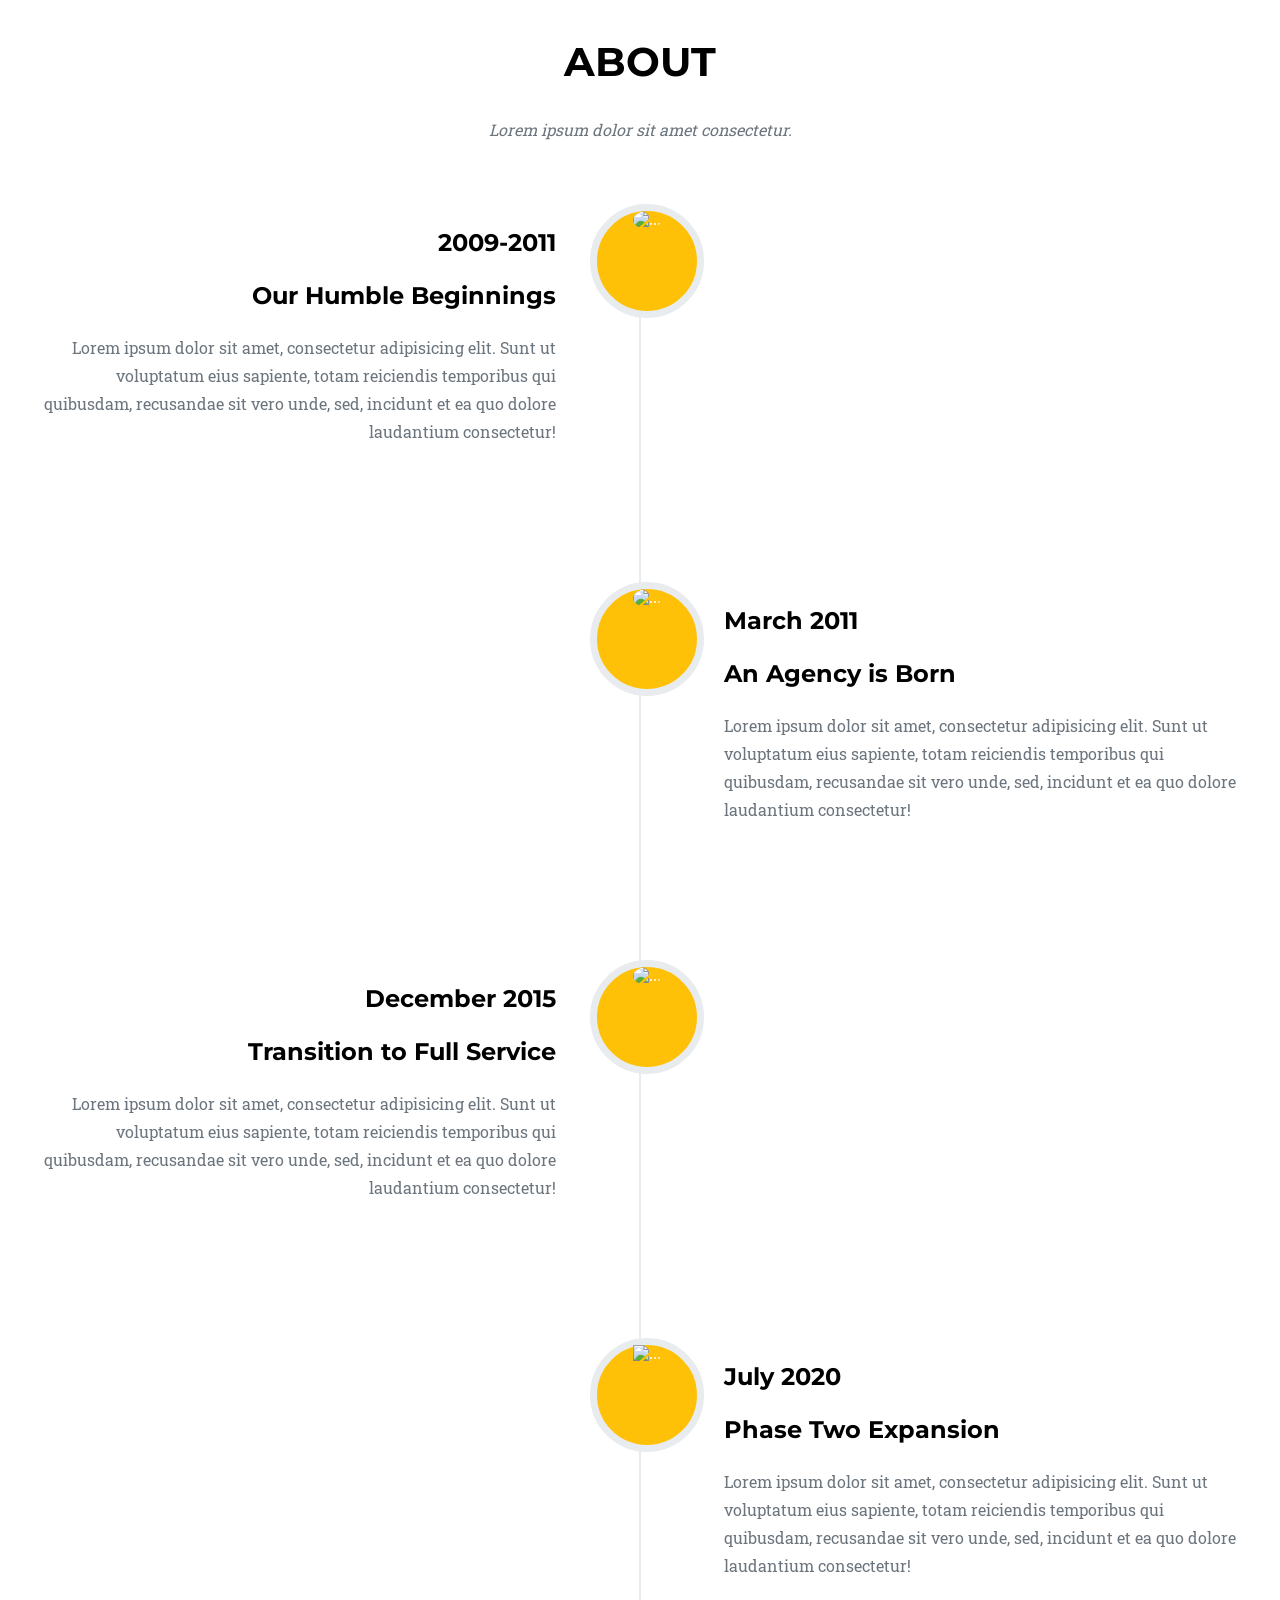
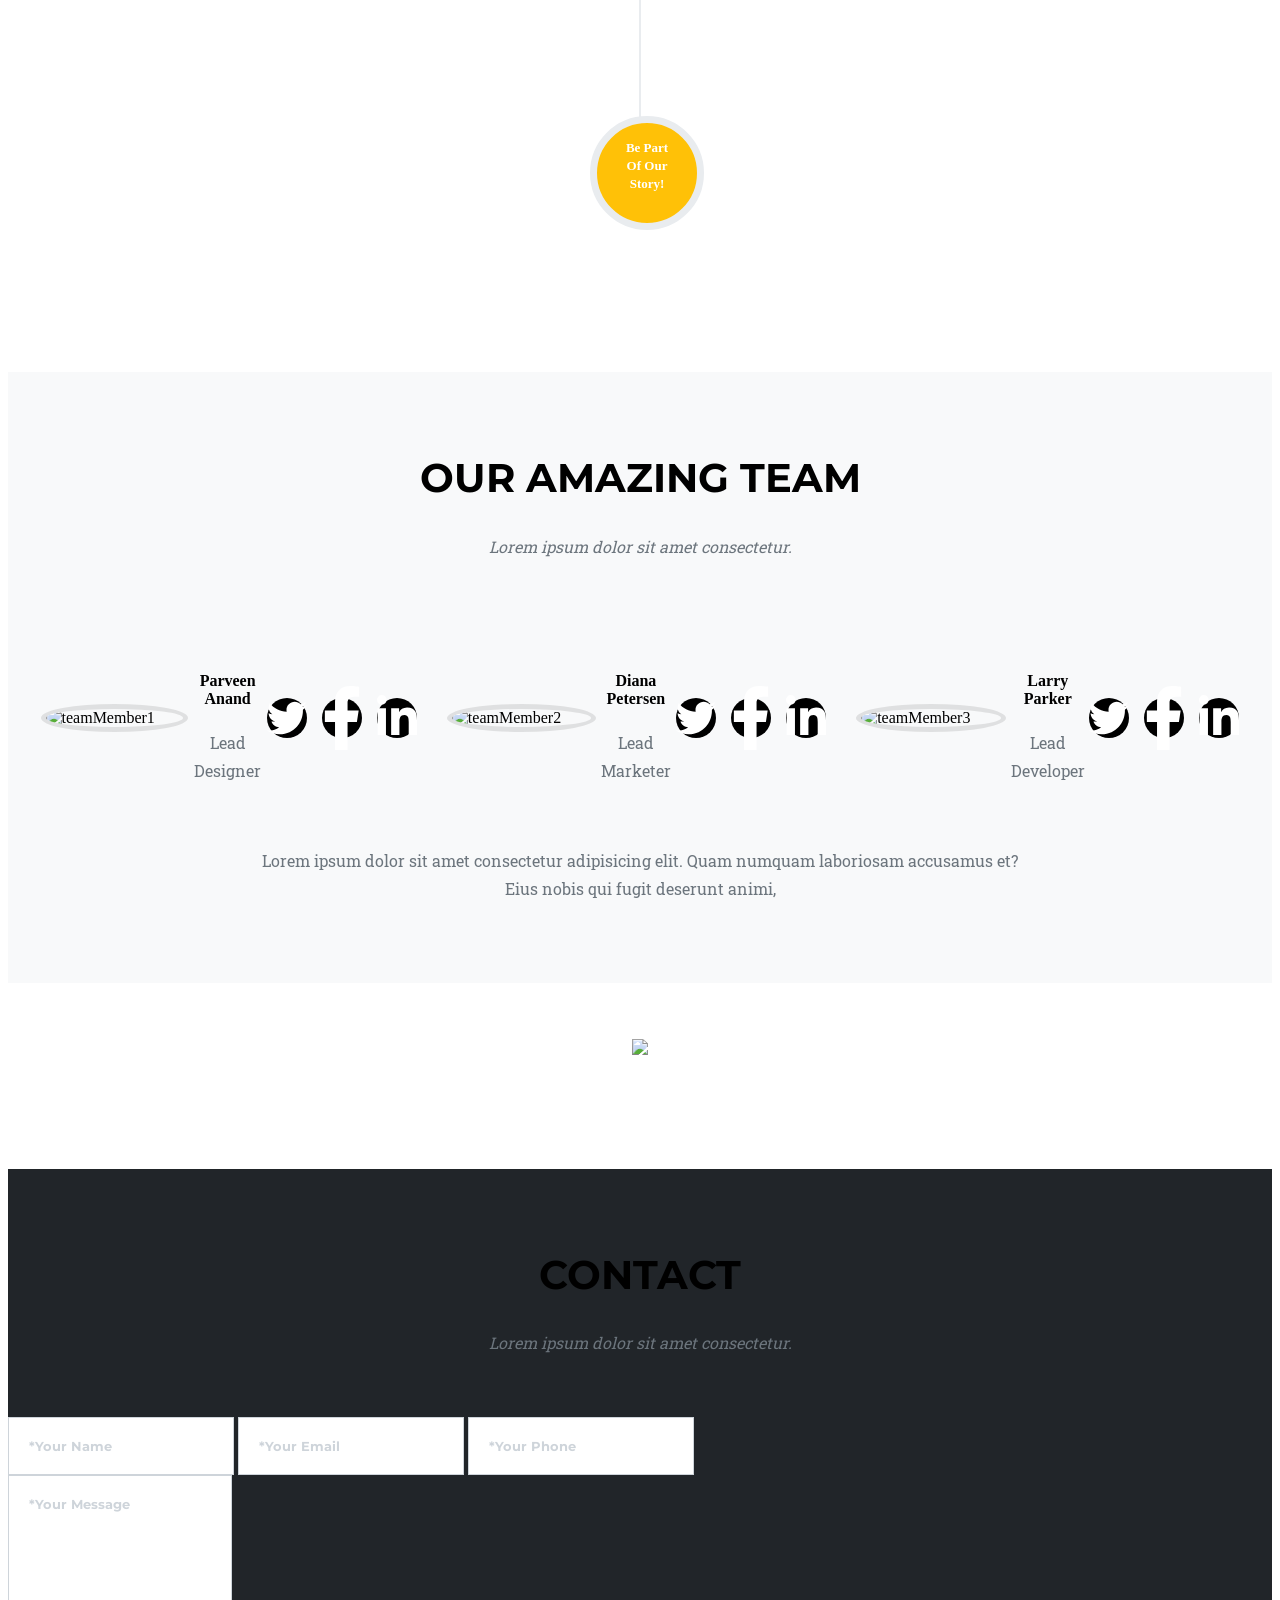
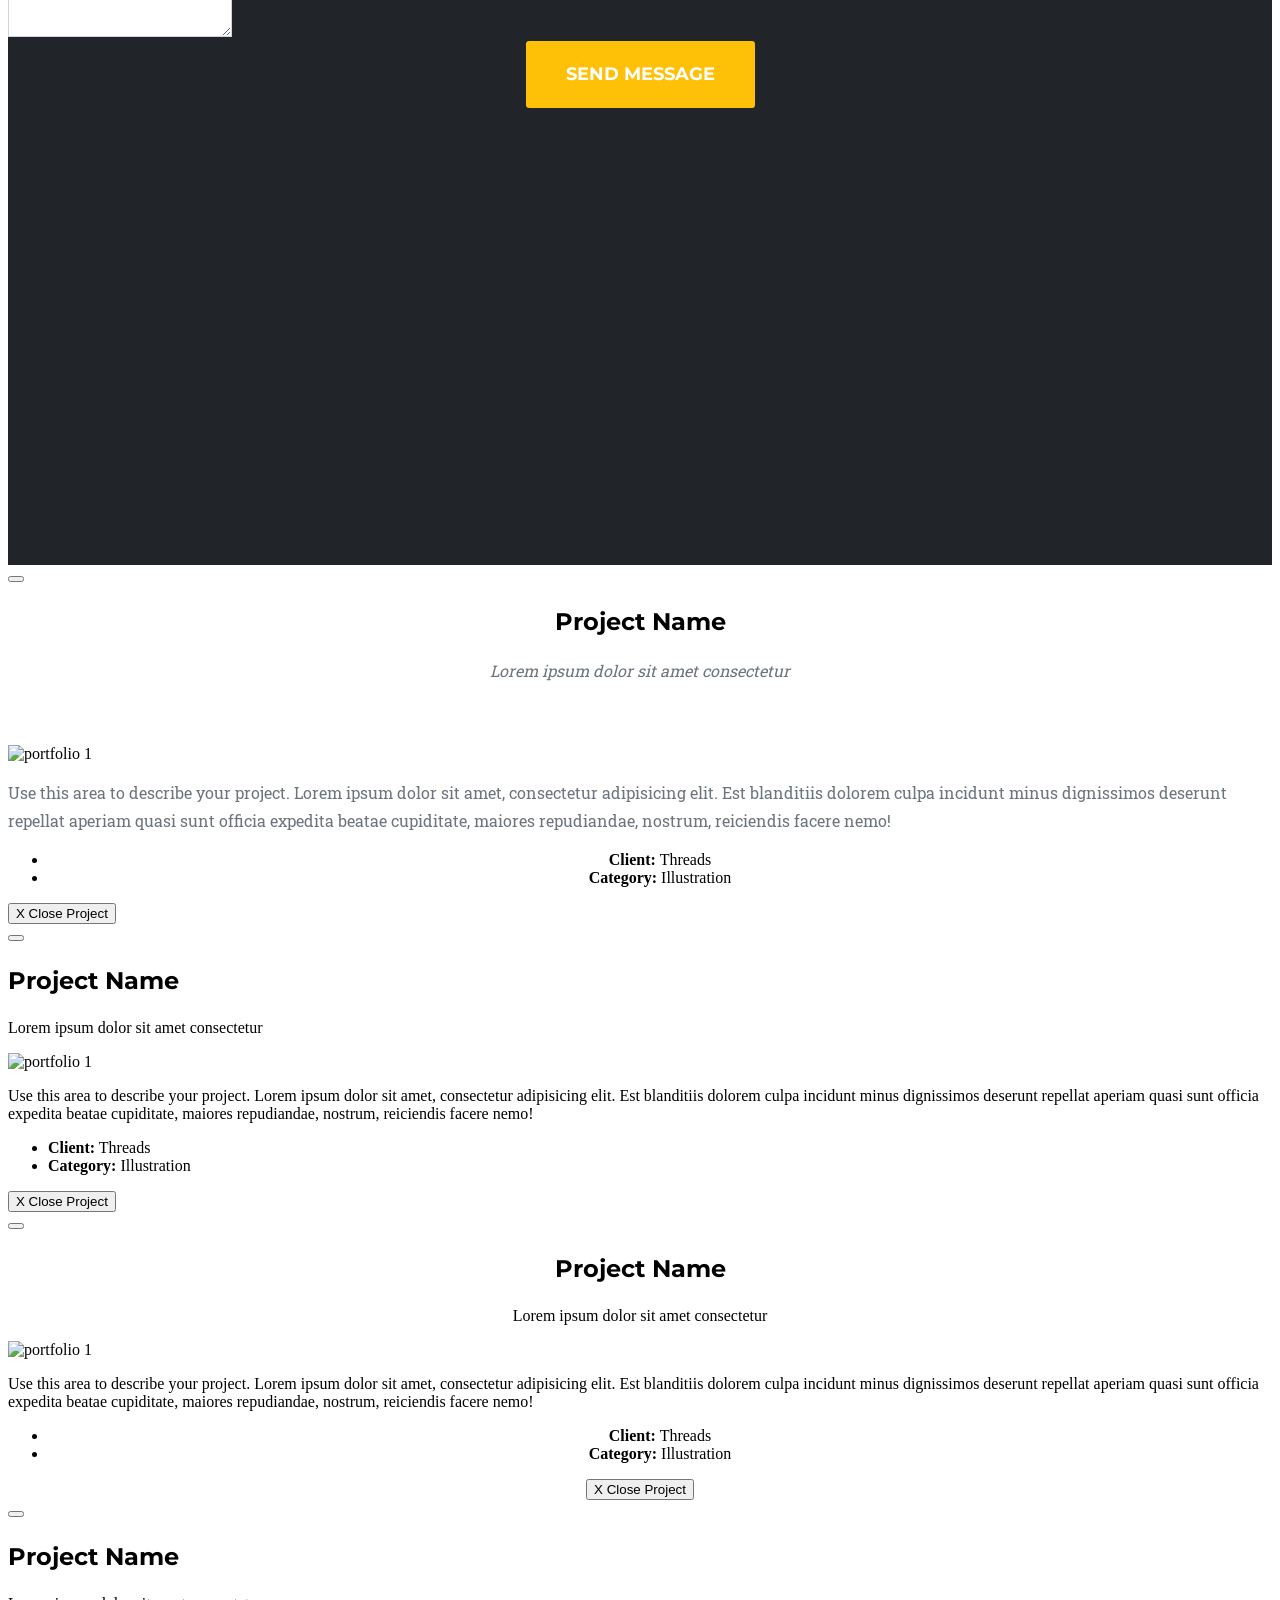
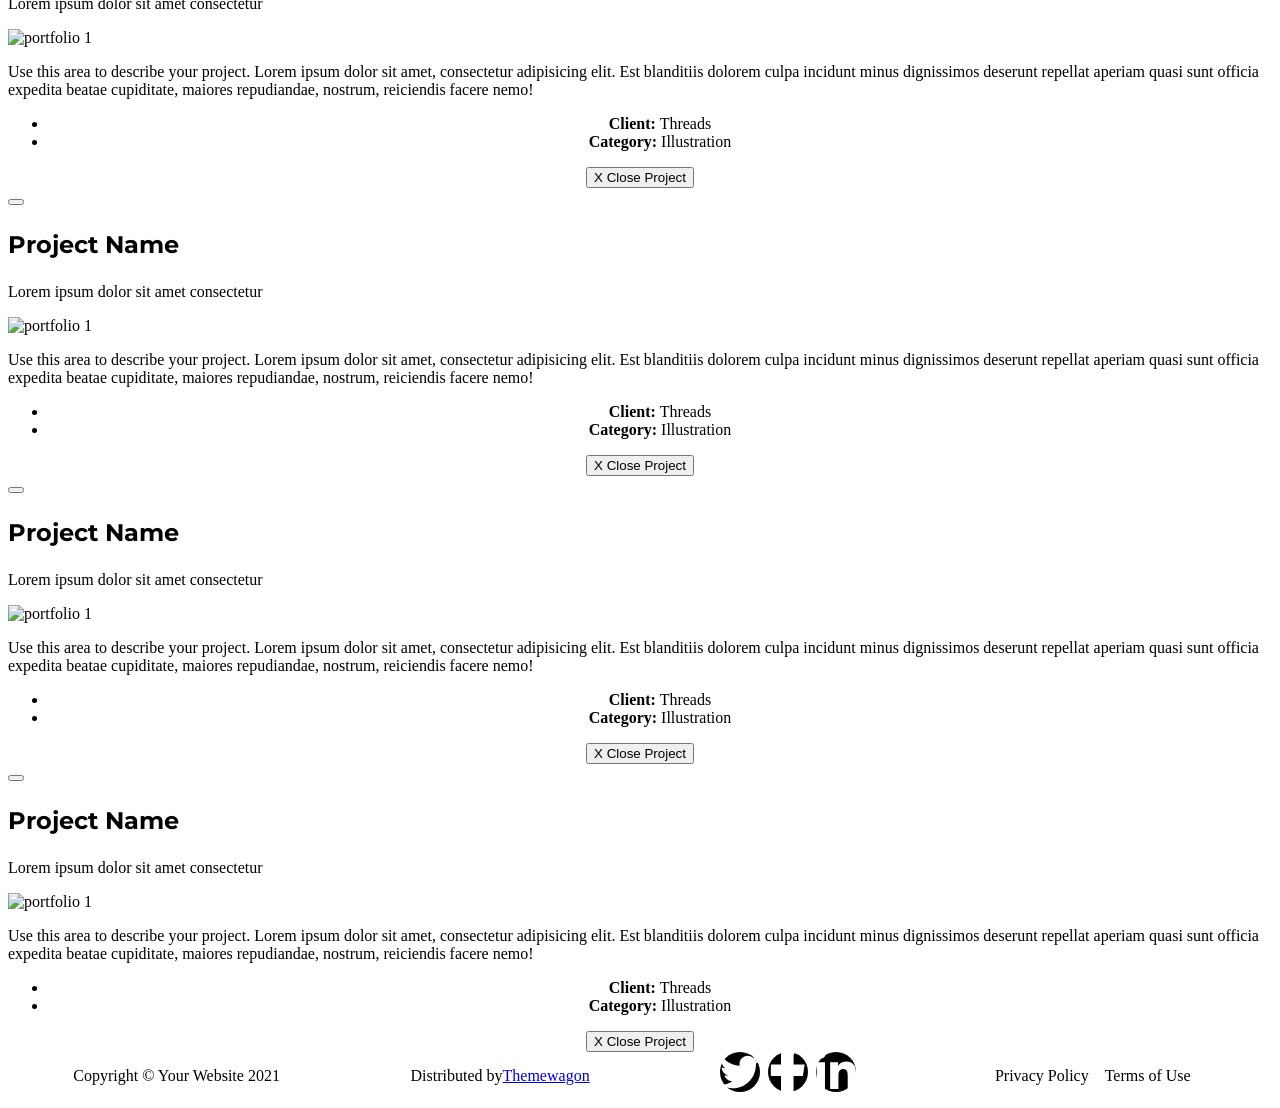
==== commit 7a0bb6e2: "Tirando parte Bootstrap" ====
--- a/StarBootstrap/index.html
+++ b/StarBootstrap/index.html
@@ -9,6 +9,11 @@
     
     <!--linkando bootstrap-->
     <link rel="stylesheet" href="bootstrap-5.3.8-dist/css/bootstrap.min.css">
+
+    <!--link para fontfamily-->
+    <link rel="stylesheet" href="https://fonts.googleapis.com/css?family=Roboto+Slab:400,100,300,700" type="text/css">
+    <link href="https://fonts.googleapis.com/css2?family=Montserrat:ital,wght@0,100..900;1,100..900&family=Tangerine:wght@400;700&display=swap" rel="stylesheet">
+
     <link rel="stylesheet" href="style.css">
     <link rel="icon" type="image/x-icon" href="assets/favicon.ico" />
      
@@ -19,7 +24,7 @@
 <body data-bs-spy="scroll" data-bs-target="#main-nav" data-bs-smooth-scroll="true" tabindex="0">
 
     <!--NAVBAR-->
-     <nav class=" p-4 navbar navbar-expand-md navbar-dark fixed-top">
+     <nav class=" p-4 navbar navbar-expand-md navbar-dark fixed-top pe-5">
         <div class="container-xxl justify-content-center">
             <a href="#" class="navbar-brand justify-content-start ps-3">
                 <img src="assets/img/start.png" alt="...">
@@ -56,18 +61,13 @@
 
     <!--HERO-->
     <header class="back">
-        <div class="container">
-            <div class="row">
-                <div class="col-12">
-                    <div class="text-center text-white">
-                        <p class="welcome">Welcome To Our Studio</p>
-                        <h1 class="text-uppercase">It's nice to meet you</h1>
-                    </div>
-                    <div class="text-center">
-                        <button class="btn btn-warning rounded-1 text-white fw-bold text-uppercase py-3 px-5">Tell More</button>
-                    </div>
-                </div>
-                
+        <div class="flex-align margemcentro">
+            <div>
+                <p id="welcome">Welcome To Our Studio!</p>
+                <h1 class="textocentro">It's nice to meet you</h1>
+            </div>
+            <div>
+                <button class="botao" >Tell Me More</button>
             </div>
         </div>
     </header>
@@ -76,51 +76,49 @@
     <main>
 
         <!--SERVICES SECTION-->
-        <section id="services">
-            <div class="text-center my-5">
+        <section id="services" class="secao">
+            <div class="textocentro">
                  <h2>Services</h2>
-                 <p class="subtitle">Lorem ipsum dolor sit amet consectetur.</p>
-            </div>
-
-            <div class="container">
-                <div class="row">
-                    <div class="col-md-4 text-center">
-                        <span class="fa-stack fa-4x">
-                            <i class="fas fa-circle fa-stack-2x text-warning"></i>
-                            <i class="fas fa-shopping-cart fa-stack-1x fa-inverse"></i>
-                        </span>
-
-                        <div class="text-center">
-                            <h3>E-Commerce</h3>
-                            <p>Lorem ipsum dolor sit amet, consectetur adipisicing elit. Minima maxime quam architecto quo inventore harum ex magni, dicta impedit</p>
-                        </div>
-                    </div>
-                
-
-                    <div class="col-md-4 text-center">
-                        <span class="fa-stack fa-4x">
-                            <i class="fas fa-circle fa-stack-2x text-warning"></i>
-                            <i class="fas fa-laptop fa-stack-1x fa-inverse"></i>
-                        </span>
-
-                        <div class="text-center">
-                            <h3>Responsive Design</h3>
-                            <p>Lorem ipsum dolor sit amet, consectetur adipisicing elit. Minima maxime quam architecto quo inventore harum ex magni, dicta impedit</p>
-                        </div>
-                    </div>
-
-
-                    <div class="col-md-4 text-center">
-                        <span class="fa-stack fa-4x">
-                            <i class="fas fa-circle fa-stack-2x text-warning"></i>
-                            <i class="fas fa-lock fa-stack-1x fa-inverse"></i>
-                        </span>
-                        <div class="text-center">
-                            <h3>Web Security</h3>
-                            <p>Lorem ipsum dolor sit amet, consectetur adipisicing elit. Minima maxime quam architecto quo inventore harum ex magni, dicta impedit</p>
-                        </div>
-                    </div>
-
+                 <p class="sub">Lorem ipsum dolor sit amet consectetur.</p>
+            </div>
+
+            <div class="servicos-container">
+
+                <div class="textocentro servicos-item">
+                    <span class="fa-stack fa-4x">
+                        <i class="fas fa-circle fa-stack-2x" style="color: #ffc107;"></i>
+                        <i class="fas fa-shopping-cart fa-stack-1x fa-inverse"></i>
+                    </span>
+
+                    <div class="textocentro">
+                        <h3>E-Commerce</h3>
+                        <p class="paragraph">Lorem ipsum dolor sit amet, consectetur adipisicing elit. Minima maxime quam architecto quo inventore harum ex magni, dicta impedit</p>
+                    </div>
+                </div>
+            
+
+                <div class="textocentro servicos-item">
+                    <span class="fa-stack fa-4x">
+                        <i class="fas fa-circle fa-stack-2x text-warning"></i>
+                        <i class="fas fa-laptop fa-stack-1x fa-inverse"></i>
+                    </span>
+
+                    <div class="textocentro">
+                        <h3>Responsive Design</h3>
+                        <p class="paragraph">Lorem ipsum dolor sit amet, consectetur adipisicing elit. Minima maxime quam architecto quo inventore harum ex magni, dicta impedit</p>
+                    </div>
+                </div>
+
+
+                <div class="textocentro servicos-item">
+                    <span class="fa-stack fa-4x">
+                        <i class="fas fa-circle fa-stack-2x text-warning"></i>
+                        <i class="fas fa-lock fa-stack-1x fa-inverse"></i>
+                    </span>
+                    <div class="textocentro">
+                        <h3>Web Security</h3>
+                        <p class="paragraph">Lorem ipsum dolor sit amet, consectetur adipisicing elit. Minima maxime quam architecto quo inventore harum ex magni, dicta impedit</p>
+                    </div>
                 </div>
             
             </div>
@@ -131,128 +129,106 @@
 
 
         <!--PORTFOLIO SECTION-->
-        <section id="portfolio" class="bg-light">
-            <div class="text-center my-5">
+        <section id="portfolio" class="light secao">
+            <div class="textocentro my-5">
                  <h2>Portfolio</h2>
-                 <p class="subtitle">Lorem ipsum dolor sit amet consectetur.</p>
-            </div>
-
-
-            <div class="container pt-2">
-                <div class="row d-flex align-items-center justify-content-center g-4">
-                    <div class="col-sm-12 col-md-6 col-lg-4">
-                        <div class="card border-0">
-                            <a href="#modal1" data-bs-toggle="modal" class="portfolio-link">
-                                <div class="portfolio-hover">
-                                    <div>
-                                        <i class="fas fa-plus fa-3x"></i>
-                                    </div>
-                                </div>
-                                <img src="assets/img/portfolio/1.jpg" class="card-img rounded-0" alt="portfolio 1">
-                            </a>
-
-                            <div class="card-body text-center">
-                                <h2 class="card-title">Threads</h2>
-                                <p class="card-text text-muted fst-italic fs-5">Ilustration</p>
-                            </div>
-                            
-                        </div>
-                    </div>
-
-
-                    <div class="col-sm-12 col-md-6 col-lg-4">
-                        <div class="card border-0">
-                            <a href="#modal2" data-bs-toggle="modal" class="portfolio-link">
-                                <div class="portfolio-hover">
-                                    <div>
-                                        <i class="fas fa-plus fa-3x"></i>
-                                    </div>
-                                </div>
-                                <img src="assets/img/portfolio/2.jpg" class="card-img rounded-0" alt="portfolio 2">
-                            </a>
-                            <div class="card-body text-center">
-                                <h3 class="card-title">Explore</h3>
-                                <p class="card-text text-muted fst-italic fs-5">Graphic Design</p>
-                            </div>
-                        </div>
-                    </div>
-
-
-                    <div class="col-sm-12 col-md-6 col-lg-4">
-                        <div class="card border-0">
-                            <a href="#modal3" data-bs-toggle="modal" class="portfolio-link">
-                                <div class="portfolio-hover">
-                                    <div>
-                                        <i class="fas fa-plus fa-3x"></i>
-                                    </div>
-                                </div>
-                                <img src="assets/img/portfolio/3.jpg" class="card-img rounded-0" alt="portfolio 3">
-                            </a>
-                            <div class="card-body text-center">
-                                <h3 class="card-title">Finish</h3>
-                                <p class="card-text text-muted fst-italic fs-5">Identity</p>
-                            </div>
-                        </div>
-                    </div>
-
-
-                    <div class="col-sm-12 col-md-6 col-lg-4">
-                        <div class="card border-0">
-                            <a href="#modal4" data-bs-toggle="modal" class="portfolio-link">
-                                <div class="portfolio-hover">
-                                    <div>
-                                        <i class="fas fa-plus fa-3x"></i>
-                                    </div>
-                                </div>
-                                <img src="assets/img/portfolio/4.jpg" class="card-img rounded-0" alt="portfolio 4">
-                            </a>
-                            <div class="card-body text-center">
-                                <h3 class="card-title">Lines</h3>
-                                <p class="card-text text-muted fst-italic fs-5">Branding</p>
-                            </div>
-                        </div>
-                    </div>
-
-
-                    <div class="col-sm-12 col-md-6 col-lg-4">
-                        <div class="card border-0">
-                            <a href="#modal5" data-bs-toggle="modal" class="portfolio-link">
-                                <div class="portfolio-hover">
-                                    <div>
-                                        <i class="fas fa-plus fa-3x"></i>
-                                    </div>
-                                </div>
-                                <img src="assets/img/portfolio/5.jpg" class="card-img rounded-0" alt="portfolio 5">
-                            </a>
-                            <div class="card-body text-center">
-                                <h3 class="card-title">Southwest</h3>
-                                <p class="card-text text-muted fst-italic fs-5">Website Design</p>
-                            </div>
-                        </div>
-                    </div>
-
-
-                    <div class="col-sm-12 col-md-6 col-lg-4">
-                        <div class="card border-0">
-                            <a href="#modal6" data-bs-toggle="modal" class="portfolio-link">
-                                <div class="portfolio-hover">
-                                    <div>
-                                        <i class="fas fa-plus fa-3x"></i>
-                                    </div>
-                                </div>
-                                <img src="assets/img/portfolio/6.jpg" class="card-img rounded-0" alt="portfolio 6">
-                            </a>
-                            <div class="card-body text-center">
-                                <h3 class="card-title">Window</h3>
-                                <p class="card-text text-muted fst-italic fs-5">Photography</p>
-                            </div>
-                        </div>
-                    </div>
-
-
-
-                </div>
-
+                 <p class="sub">Lorem ipsum dolor sit amet consectetur.</p>
+            </div>
+
+            <div class="card-container">
+                <div class="cartao">
+
+                    <a href="#modal1" class="portfolio-link">
+                        <div class="portfolio-hover">
+                            <div>
+                                <i class="fas fa-plus fa-3x"></i>
+                            </div>
+                        </div>
+                        <img src="assets/img/portfolio/1.jpg" alt="portfolio1">
+                    </a>
+                    
+                    <div class="cartao-content">
+                        <h3>Thread</h3>
+                        <p>Illustration </p>
+                    </div>
+                </div>
+
+
+                <div class="cartao">
+                <a href="#modal1" class="portfolio-link">
+                        <div class="portfolio-hover">
+                            <div>
+                                <i class="fas fa-plus fa-3x"></i>
+                            </div>
+                        </div>
+                        <img src="assets/img/portfolio/2.jpg" alt="portfolio2">
+                    </a>
+                    <div class="cartao-content">
+                        <h3>Explore</h3>
+                        <p>Graphic Design</p>
+                    </div>
+                </div>
+
+
+                <div class="cartao">
+                    <a href="#modal1" class="portfolio-link">
+                        <div class="portfolio-hover">
+                            <div>
+                                <i class="fas fa-plus fa-3x"></i>
+                            </div>
+                        </div>
+                        <img src="assets/img/portfolio/3.jpg" alt="portfolio3">
+                    </a>
+                    <div class="cartao-content">
+                        <h3>Finish</h3>
+                        <p>Identity</p>
+                    </div>
+                </div>
+
+                <div class="cartao">
+                    <a href="#modal1" class="portfolio-link">
+                        <div class="portfolio-hover">
+                            <div>
+                                <i class="fas fa-plus fa-3x"></i>
+                            </div>
+                        </div>
+                        <img src="assets/img/portfolio/4.jpg" alt="portfolio4">
+                    </a>
+                    <div class="cartao-content">
+                        <h3>Lines</h3>
+                        <p>Branding</p>
+                    </div>
+                </div>
+
+                <div class="cartao">
+                    <a href="#modal1" class="portfolio-link">
+                        <div class="portfolio-hover">
+                            <div>
+                                <i class="fas fa-plus fa-3x"></i>
+                            </div>
+                        </div>
+                        <img src="assets/img/portfolio/5.jpg" alt="portfolio5">
+                    </a>
+                    <div class="cartao-content">
+                        <h3>Southwest</h3>
+                        <p>Website Design</p>
+                    </div>
+                </div>
+
+                <div class="cartao">
+                    <a href="#modal1" class="portfolio-link">
+                        <div class="portfolio-hover">
+                            <div>
+                                <i class="fas fa-plus fa-3x"></i>
+                            </div>
+                        </div>
+                        <img src="assets/img/portfolio/6.jpg" alt="portfolio6">
+                    </a>
+                    <div class="cartao-content">
+                        <h3>Windows</h3>
+                        <p>Photograph</p>
+                    </div>
+                </div>
             </div>
 
         </section>
@@ -262,51 +238,51 @@
 
         <!--ABOUT SECTION-->
         
-        <section id="about">
-            <div class="container">
-                <div class="text-center my-4 py-5">
-                    <h2 class="text-uppercase">About</h2>
-                    <p class="text-muted">Lorem ipsum dolor sit amet consectetur.</p>
-                </div>
+        <section id="about" class="secao">
+            <div class="textocentro my-5">
+                <h2>About</h2>
+                <p class="sub">Lorem ipsum dolor sit amet consectetur.</p>
+            </div>
+            <div>
                 <ul class="timeline">
                     <li>
-                        <div class="timeline-image"><img class="rounded-circle img-fluid" src="assets/img/about/1.jpg" alt="..." /></div>
+                        <div class="timeline-image"><img class="circular img-fluid" src="assets/img/about/1.jpg" alt="..." /></div>
                         <div class="timeline-panel">
                             <div class="timeline-heading">
-                                <h4>2009-2011</h4>
-                                <h4 class="subheading">Our Humble Beginnings</h4>
-                            </div>
-                            <div class="timeline-body"><p class="text-muted">Lorem ipsum dolor sit amet, consectetur adipisicing elit. Sunt ut voluptatum eius sapiente, totam reiciendis temporibus qui quibusdam, recusandae sit vero unde, sed, incidunt et ea quo dolore laudantium consectetur!</p></div>
+                                <h3>2009-2011</h3>
+                                <h3 class="subheading">Our Humble Beginnings</h3>
+                            </div>
+                            <div class="timeline-body"><p class="paragraph">Lorem ipsum dolor sit amet, consectetur adipisicing elit. Sunt ut voluptatum eius sapiente, totam reiciendis temporibus qui quibusdam, recusandae sit vero unde, sed, incidunt et ea quo dolore laudantium consectetur!</p></div>
                         </div>
                     </li>
                     <li class="timeline-inverted">
-                        <div class="timeline-image"><img class="rounded-circle img-fluid" src="assets/img/about/2.jpg" alt="..." /></div>
+                        <div class="timeline-image"><img class="circular img-fluid" src="assets/img/about/2.jpg" alt="..." /></div>
                         <div class="timeline-panel">
                             <div class="timeline-heading">
-                                <h4>March 2011</h4>
-                                <h4 class="subheading">An Agency is Born</h4>
-                            </div>
-                            <div class="timeline-body"><p class="text-muted">Lorem ipsum dolor sit amet, consectetur adipisicing elit. Sunt ut voluptatum eius sapiente, totam reiciendis temporibus qui quibusdam, recusandae sit vero unde, sed, incidunt et ea quo dolore laudantium consectetur!</p></div>
+                                <h3>March 2011</h3>
+                                <h3 class="subheading">An Agency is Born</h3>
+                            </div>
+                            <div class="timeline-body"><p class="paragraph">Lorem ipsum dolor sit amet, consectetur adipisicing elit. Sunt ut voluptatum eius sapiente, totam reiciendis temporibus qui quibusdam, recusandae sit vero unde, sed, incidunt et ea quo dolore laudantium consectetur!</p></div>
                         </div>
                     </li>
                     <li>
-                        <div class="timeline-image"><img class="rounded-circle img-fluid" src="assets/img/about/3.jpg" alt="..." /></div>
+                        <div class="timeline-image"><img class="circular img-fluid" src="assets/img/about/3.jpg" alt="..." /></div>
                         <div class="timeline-panel">
                             <div class="timeline-heading">
-                                <h4>December 2015</h4>
-                                <h4 class="subheading">Transition to Full Service</h4>
-                            </div>
-                            <div class="timeline-body"><p class="text-muted">Lorem ipsum dolor sit amet, consectetur adipisicing elit. Sunt ut voluptatum eius sapiente, totam reiciendis temporibus qui quibusdam, recusandae sit vero unde, sed, incidunt et ea quo dolore laudantium consectetur!</p></div>
+                                <h3>December 2015</h3>
+                                <h3 class="subheading">Transition to Full Service</h3>
+                            </div>
+                            <div class="timeline-body"><p class="paragraph">Lorem ipsum dolor sit amet, consectetur adipisicing elit. Sunt ut voluptatum eius sapiente, totam reiciendis temporibus qui quibusdam, recusandae sit vero unde, sed, incidunt et ea quo dolore laudantium consectetur!</p></div>
                         </div>
                     </li>
                     <li class="timeline-inverted">
                         <div class="timeline-image"><img class="rounded-circle img-fluid" src="assets/img/about/4.jpg" alt="..." /></div>
                         <div class="timeline-panel">
                             <div class="timeline-heading">
-                                <h4>July 2020</h4>
-                                <h4 class="subheading">Phase Two Expansion</h4>
-                            </div>
-                            <div class="timeline-body"><p class="text-muted">Lorem ipsum dolor sit amet, consectetur adipisicing elit. Sunt ut voluptatum eius sapiente, totam reiciendis temporibus qui quibusdam, recusandae sit vero unde, sed, incidunt et ea quo dolore laudantium consectetur!</p></div>
+                                <h3>July 2020</h3>
+                                <h3 class="subheading">Phase Two Expansion</h3>
+                            </div>
+                            <div class="timeline-body"><p class="paragraph">Lorem ipsum dolor sit amet, consectetur adipisicing elit. Sunt ut voluptatum eius sapiente, totam reiciendis temporibus qui quibusdam, recusandae sit vero unde, sed, incidunt et ea quo dolore laudantium consectetur!</p></div>
                         </div>
                     </li>
                     <li class="timeline-inverted">
@@ -330,116 +306,109 @@
 
 
         <!--TEAM SECTION-->
-        <section id="team">
-            <div class="text-center my-5">
+        <section id="team" class="secao light">
+            <div class="textocentro my-5">
                 <h2>Our Amazing Team</h2>
-                <p class="subtitle">Lorem ipsum dolor sit amet consectetur.</p>
-            </div>
-
+                <p class="sub">Lorem ipsum dolor sit amet consectetur.</p>
+            </div>
+
+            <div class="team-container">
+                
+                <div class="flex-align flex-column">
+                    <img src="assets/img/team/1.jpg" alt="teamMember1" class="margemcentro circular team-img">
+                    
+                    <div class="textocentro">
+                        <h4>Parveen Anand</h4>
+                        <small class="paragraph">Lead Designer</small>
+                    </div>
+
+                    <div class="team-icones">
+
+                        <a class="btn btn-dark btn-social" href="#!"><svg class="svg-inline--fa fa-twitter fa-w-16" aria-hidden="true" focusable="false" data-prefix="fab" data-icon="twitter" role="img" xmlns="http://www.w3.org/2000/svg" viewBox="0 0 512 512" data-fa-i2svg=""><path fill="currentColor" d="M459.37 151.716c.325 4.548.325 9.097.325 13.645 0 138.72-105.583 298.558-298.558 298.558-59.452 0-114.68-17.219-161.137-47.106 8.447.974 16.568 1.299 25.34 1.299 49.055 0 94.213-16.568 130.274-44.832-46.132-.975-84.792-31.188-98.112-72.772 6.498.974 12.995 1.624 19.818 1.624 9.421 0 18.843-1.3 27.614-3.573-48.081-9.747-84.143-51.98-84.143-102.985v-1.299c13.969 7.797 30.214 12.67 47.431 13.319-28.264-18.843-46.781-51.005-46.781-87.391 0-19.492 5.197-37.36 14.294-52.954 51.655 63.675 129.3 105.258 216.365 109.807-1.624-7.797-2.599-15.918-2.599-24.04 0-57.828 46.782-104.934 104.934-104.934 30.213 0 57.502 12.67 76.67 33.137 23.715-4.548 46.456-13.32 66.599-25.34-7.798 24.366-24.366 44.833-46.132 57.827 21.117-2.273 41.584-8.122 60.426-16.243-14.292 20.791-32.161 39.308-52.628 54.253z"></path></svg><!-- <i class="fab fa-twitter"></i> Font Awesome fontawesome.com --></a>
+
+                        <a class="btn btn-dark btn-social" href="#!"><svg class="svg-inline--fa fa-facebook-f fa-w-10" aria-hidden="true" focusable="false" data-prefix="fab" data-icon="facebook-f" role="img" xmlns="http://www.w3.org/2000/svg" viewBox="0 0 320 512" data-fa-i2svg=""><path fill="currentColor" d="M279.14 288l14.22-92.66h-88.91v-60.13c0-25.35 12.42-50.06 52.24-50.06h40.42V6.26S260.43 0 225.36 0c-73.22 0-121.08 44.38-121.08 124.72v70.62H22.89V288h81.39v224h100.17V288z"></path></svg><!-- <i class="fab fa-facebook-f"></i> Font Awesome fontawesome.com --></a>
+
+                        <a class="btn btn-dark btn-social" href="#!"><svg class="svg-inline--fa fa-linkedin-in fa-w-14" aria-hidden="true" focusable="false" data-prefix="fab" data-icon="linkedin-in" role="img" xmlns="http://www.w3.org/2000/svg" viewBox="0 0 448 512" data-fa-i2svg=""><path fill="currentColor" d="M100.28 448H7.4V148.9h92.88zM53.79 108.1C24.09 108.1 0 83.5 0 53.8a53.79 53.79 0 0 1 107.58 0c0 29.7-24.1 54.3-53.79 54.3zM447.9 448h-92.68V302.4c0-34.7-.7-79.2-48.29-79.2-48.29 0-55.69 37.7-55.69 76.7V448h-92.78V148.9h89.08v40.8h1.3c12.4-23.5 42.69-48.3 87.88-48.3 94 0 111.28 61.9 111.28 142.3V448z"></path></svg><!-- <i class="fab fa-linkedin-in"></i> Font Awesome fontawesome.com --></a>
+
+
+                        
+                    </div>
+                </div>
+
+
+
+                <div class="flex-align flex-column">
+                    <img src="assets/img/team/2.jpg" alt="teamMember2" class="margemcentro circular team-img">
+                    <div class="textocentro">
+                        <h4>Diana Petersen</h4>
+                        <small class="paragraph">Lead Marketer</small>
+                    </div>
+
+                    <div class="team-icones">
+
+                        <a class="btn btn-dark btn-social" href="#!"><svg class="svg-inline--fa fa-twitter fa-w-16" aria-hidden="true" focusable="false" data-prefix="fab" data-icon="twitter" role="img" xmlns="http://www.w3.org/2000/svg" viewBox="0 0 512 512" data-fa-i2svg=""><path fill="currentColor" d="M459.37 151.716c.325 4.548.325 9.097.325 13.645 0 138.72-105.583 298.558-298.558 298.558-59.452 0-114.68-17.219-161.137-47.106 8.447.974 16.568 1.299 25.34 1.299 49.055 0 94.213-16.568 130.274-44.832-46.132-.975-84.792-31.188-98.112-72.772 6.498.974 12.995 1.624 19.818 1.624 9.421 0 18.843-1.3 27.614-3.573-48.081-9.747-84.143-51.98-84.143-102.985v-1.299c13.969 7.797 30.214 12.67 47.431 13.319-28.264-18.843-46.781-51.005-46.781-87.391 0-19.492 5.197-37.36 14.294-52.954 51.655 63.675 129.3 105.258 216.365 109.807-1.624-7.797-2.599-15.918-2.599-24.04 0-57.828 46.782-104.934 104.934-104.934 30.213 0 57.502 12.67 76.67 33.137 23.715-4.548 46.456-13.32 66.599-25.34-7.798 24.366-24.366 44.833-46.132 57.827 21.117-2.273 41.584-8.122 60.426-16.243-14.292 20.791-32.161 39.308-52.628 54.253z"></path></svg><!-- <i class="fab fa-twitter"></i> Font Awesome fontawesome.com --></a>
+
+                        <a class="btn btn-dark btn-social" href="#!"><svg class="svg-inline--fa fa-facebook-f fa-w-10" aria-hidden="true" focusable="false" data-prefix="fab" data-icon="facebook-f" role="img" xmlns="http://www.w3.org/2000/svg" viewBox="0 0 320 512" data-fa-i2svg=""><path fill="currentColor" d="M279.14 288l14.22-92.66h-88.91v-60.13c0-25.35 12.42-50.06 52.24-50.06h40.42V6.26S260.43 0 225.36 0c-73.22 0-121.08 44.38-121.08 124.72v70.62H22.89V288h81.39v224h100.17V288z"></path></svg><!-- <i class="fab fa-facebook-f"></i> Font Awesome fontawesome.com --></a>
+
+                        <a class="btn btn-dark btn-social" href="#!"><svg class="svg-inline--fa fa-linkedin-in fa-w-14" aria-hidden="true" focusable="false" data-prefix="fab" data-icon="linkedin-in" role="img" xmlns="http://www.w3.org/2000/svg" viewBox="0 0 448 512" data-fa-i2svg=""><path fill="currentColor" d="M100.28 448H7.4V148.9h92.88zM53.79 108.1C24.09 108.1 0 83.5 0 53.8a53.79 53.79 0 0 1 107.58 0c0 29.7-24.1 54.3-53.79 54.3zM447.9 448h-92.68V302.4c0-34.7-.7-79.2-48.29-79.2-48.29 0-55.69 37.7-55.69 76.7V448h-92.78V148.9h89.08v40.8h1.3c12.4-23.5 42.69-48.3 87.88-48.3 94 0 111.28 61.9 111.28 142.3V448z"></path></svg><!-- <i class="fab fa-linkedin-in"></i> Font Awesome fontawesome.com --></a>
+
+
+                        
+                    </div>
+                </div>
+
+
+
+                <div class="flex-align flex-column">
+                    <img src="assets/img/team/3.jpg" alt="teamMember3" class="margemcentro circular team-img">
+                    <div class="textocentro">
+                        <h4>Larry Parker</h4>
+                        <small class="paragraph">Lead Developer</small>
+                    </div>
+
+                    <div class="team-icones">
+
+                        <a class="btn btn-dark btn-social" href="#!"><svg class="svg-inline--fa fa-twitter fa-w-16" aria-hidden="true" focusable="false" data-prefix="fab" data-icon="twitter" role="img" xmlns="http://www.w3.org/2000/svg" viewBox="0 0 512 512" data-fa-i2svg=""><path fill="currentColor" d="M459.37 151.716c.325 4.548.325 9.097.325 13.645 0 138.72-105.583 298.558-298.558 298.558-59.452 0-114.68-17.219-161.137-47.106 8.447.974 16.568 1.299 25.34 1.299 49.055 0 94.213-16.568 130.274-44.832-46.132-.975-84.792-31.188-98.112-72.772 6.498.974 12.995 1.624 19.818 1.624 9.421 0 18.843-1.3 27.614-3.573-48.081-9.747-84.143-51.98-84.143-102.985v-1.299c13.969 7.797 30.214 12.67 47.431 13.319-28.264-18.843-46.781-51.005-46.781-87.391 0-19.492 5.197-37.36 14.294-52.954 51.655 63.675 129.3 105.258 216.365 109.807-1.624-7.797-2.599-15.918-2.599-24.04 0-57.828 46.782-104.934 104.934-104.934 30.213 0 57.502 12.67 76.67 33.137 23.715-4.548 46.456-13.32 66.599-25.34-7.798 24.366-24.366 44.833-46.132 57.827 21.117-2.273 41.584-8.122 60.426-16.243-14.292 20.791-32.161 39.308-52.628 54.253z"></path></svg><!-- <i class="fab fa-twitter"></i> Font Awesome fontawesome.com --></a>
+
+                        <a class="btn btn-dark btn-social" href="#!"><svg class="svg-inline--fa fa-facebook-f fa-w-10" aria-hidden="true" focusable="false" data-prefix="fab" data-icon="facebook-f" role="img" xmlns="http://www.w3.org/2000/svg" viewBox="0 0 320 512" data-fa-i2svg=""><path fill="currentColor" d="M279.14 288l14.22-92.66h-88.91v-60.13c0-25.35 12.42-50.06 52.24-50.06h40.42V6.26S260.43 0 225.36 0c-73.22 0-121.08 44.38-121.08 124.72v70.62H22.89V288h81.39v224h100.17V288z"></path></svg><!-- <i class="fab fa-facebook-f"></i> Font Awesome fontawesome.com --></a>
+
+                        <a class="btn btn-dark btn-social" href="#!"><svg class="svg-inline--fa fa-linkedin-in fa-w-14" aria-hidden="true" focusable="false" data-prefix="fab" data-icon="linkedin-in" role="img" xmlns="http://www.w3.org/2000/svg" viewBox="0 0 448 512" data-fa-i2svg=""><path fill="currentColor" d="M100.28 448H7.4V148.9h92.88zM53.79 108.1C24.09 108.1 0 83.5 0 53.8a53.79 53.79 0 0 1 107.58 0c0 29.7-24.1 54.3-53.79 54.3zM447.9 448h-92.68V302.4c0-34.7-.7-79.2-48.29-79.2-48.29 0-55.69 37.7-55.69 76.7V448h-92.78V148.9h89.08v40.8h1.3c12.4-23.5 42.69-48.3 87.88-48.3 94 0 111.28 61.9 111.28 142.3V448z"></path></svg><!-- <i class="fab fa-linkedin-in"></i> Font Awesome fontawesome.com --></a>
+
+
+                        
+                    </div>
+                </div>
+           
+            </div>
+
+
+            <div class="textocentro team-icones">
+                        <p class="paragraph">Lorem ipsum dolor sit amet consectetur adipisicing elit. Quam numquam laboriosam accusamus et? <br>Eius nobis qui fugit deserunt animi,</p>
+                    </div>
+
+        </section>
+
+
+
+        <!--BRANDS SECTION-->
+        <section id="brands" class="secao">
             <div class="container">
-                <div class="row align-items-center">
-                    <div class="col-md-4 d-flex justify-content-center flex-column">
-                        <img src="assets/img/team/1.jpg" alt="teamMember1" class="mx-auto rounded-circle border border-5 w-50">
-                        <div class="text-center">
-                            <h4>Parveen Anand</h4>
-                            <small class="text-muted">Lead Designer</small>
-                        </div>
-
-                        <div class="d-flex flex-row justify-content-center gap-3 py-3">
-                            <a href="#" class="social-icon">
-                                <svg viewBox="0 0 24 24"><path d="M23.953 4.57a10 10 0 01-2.825.775 4.958 4.958 0 002.163-2.723c-.951.555-2.005.959-3.127 1.184a4.92 4.92 0 00-8.384 4.482C7.69 8.095 4.067 6.13 1.64 3.162a4.822 4.822 0 00-.666 2.475c0 1.71.87 3.213 2.188 4.096a4.904 4.904 0 01-2.228-.616v.06a4.923 4.923 0 003.946 4.84 4.996 4.996 0 01-2.212.085 4.936 4.936 0 004.604 3.417 9.867 9.867 0 01-6.102 2.105c-.39 0-.779-.023-1.17-.067a13.995 13.995 0 007.557 2.209c9.053 0 13.998-7.496 13.998-13.985 0-.21 0-.42-.015-.63A9.935 9.935 0 0024 4.59z"/></svg>
-                            </a>
-
-                            <a href="#" class="social-icon">
-                                <svg viewBox="0 0 24 24"><path d="M24 12.073c0-6.627-5.373-12-12-12s-12 5.373-12 12c0 5.99 4.388 10.954 10.125 11.854V15.469H7.078v-3.396h3.047V9.445c0-3.007 1.791-4.667 4.53-4.667 1.312 0 2.686.235 2.686.235v2.953H15.83c-1.491 0-1.956.925-1.956 1.874v2.25h3.328l-.532 3.396h-2.796v8.458C19.612 23.027 24 18.062 24 12.073z"/></svg>
-                            </a>
-
-                            <a href="#" class="social-icon">
-                                <svg viewBox="0 0 24 24"><path d="M20.447 20.452h-3.554v-5.569c0-1.328-.027-3.037-1.852-3.037-1.853 0-2.136 1.445-2.136 2.939v5.667H9.351V9h3.414v1.561h.046c.477-.9 1.637-1.85 3.37-1.85 3.601 0 4.267 2.37 4.267 5.455v6.286zM5.337 7.433c-1.144 0-2.063-.926-2.063-2.065 0-1.138.92-2.063 2.063-2.063 1.14 0 2.064.925 2.064 2.063 0 1.139-.925 2.065-2.064 2.065zm1.782 13.019H3.555V9h3.564v11.452zM22.225 0H1.771C.792 0 0 .774 0 1.729v20.542C0 23.227.792 24 1.771 24h20.454C23.205 24 24 23.227 24 22.271V1.729C24 .774 23.205 0 22.225 0z"/></svg>
-                            </a>
-                        </div>
-                    </div>
-
-
-
-                    <div class="col-md-4 d-flex justify-content-center flex-column">
-                        <img src="assets/img/team/2.jpg" alt="teamMember2" class="mx-auto rounded-circle border border-5 w-50">
-                        <div class="text-center">
-                            <h4>Diana Petersen</h4>
-                            <small class="text-muted">Lead Marketer</small>
-                        </div>
-
-                        <div class="d-flex flex-row justify-content-center gap-3 py-3">
-                            <a href="#" class="social-icon">
-                                <svg viewBox="0 0 24 24"><path d="M23.953 4.57a10 10 0 01-2.825.775 4.958 4.958 0 002.163-2.723c-.951.555-2.005.959-3.127 1.184a4.92 4.92 0 00-8.384 4.482C7.69 8.095 4.067 6.13 1.64 3.162a4.822 4.822 0 00-.666 2.475c0 1.71.87 3.213 2.188 4.096a4.904 4.904 0 01-2.228-.616v.06a4.923 4.923 0 003.946 4.84 4.996 4.996 0 01-2.212.085 4.936 4.936 0 004.604 3.417 9.867 9.867 0 01-6.102 2.105c-.39 0-.779-.023-1.17-.067a13.995 13.995 0 007.557 2.209c9.053 0 13.998-7.496 13.998-13.985 0-.21 0-.42-.015-.63A9.935 9.935 0 0024 4.59z"/></svg>
-                            </a>
-
-                            <a href="#" class="social-icon">
-                                <svg viewBox="0 0 24 24"><path d="M24 12.073c0-6.627-5.373-12-12-12s-12 5.373-12 12c0 5.99 4.388 10.954 10.125 11.854V15.469H7.078v-3.396h3.047V9.445c0-3.007 1.791-4.667 4.53-4.667 1.312 0 2.686.235 2.686.235v2.953H15.83c-1.491 0-1.956.925-1.956 1.874v2.25h3.328l-.532 3.396h-2.796v8.458C19.612 23.027 24 18.062 24 12.073z"/></svg>
-                            </a>
-
-                            <a href="#" class="social-icon">
-                                <svg viewBox="0 0 24 24"><path d="M20.447 20.452h-3.554v-5.569c0-1.328-.027-3.037-1.852-3.037-1.853 0-2.136 1.445-2.136 2.939v5.667H9.351V9h3.414v1.561h.046c.477-.9 1.637-1.85 3.37-1.85 3.601 0 4.267 2.37 4.267 5.455v6.286zM5.337 7.433c-1.144 0-2.063-.926-2.063-2.065 0-1.138.92-2.063 2.063-2.063 1.14 0 2.064.925 2.064 2.063 0 1.139-.925 2.065-2.064 2.065zm1.782 13.019H3.555V9h3.564v11.452zM22.225 0H1.771C.792 0 0 .774 0 1.729v20.542C0 23.227.792 24 1.771 24h20.454C23.205 24 24 23.227 24 22.271V1.729C24 .774 23.205 0 22.225 0z"/></svg>
-                            </a>
-                        </div>
-                    </div>
-
-
-
-                    <div class="col-md-4 d-flex justify-content-center flex-column">
-                        <img src="assets/img/team/3.jpg" alt="teamMember3" class="mx-auto rounded-circle border border-5 w-50">
-                        <div class="text-center">
-                            <h4>Larry Parker</h4>
-                            <small class="text-muted">Lead Developer</small>
-                        </div>
-
-                        <div class="d-flex flex-row justify-content-center gap-3 py-3">
-                            <a href="#" class="social-icon">
-                                <svg viewBox="0 0 24 24"><path d="M23.953 4.57a10 10 0 01-2.825.775 4.958 4.958 0 002.163-2.723c-.951.555-2.005.959-3.127 1.184a4.92 4.92 0 00-8.384 4.482C7.69 8.095 4.067 6.13 1.64 3.162a4.822 4.822 0 00-.666 2.475c0 1.71.87 3.213 2.188 4.096a4.904 4.904 0 01-2.228-.616v.06a4.923 4.923 0 003.946 4.84 4.996 4.996 0 01-2.212.085 4.936 4.936 0 004.604 3.417 9.867 9.867 0 01-6.102 2.105c-.39 0-.779-.023-1.17-.067a13.995 13.995 0 007.557 2.209c9.053 0 13.998-7.496 13.998-13.985 0-.21 0-.42-.015-.63A9.935 9.935 0 0024 4.59z"/></svg>
-                            </a>
-
-                            <a href="#" class="social-icon">
-                                <svg viewBox="0 0 24 24"><path d="M24 12.073c0-6.627-5.373-12-12-12s-12 5.373-12 12c0 5.99 4.388 10.954 10.125 11.854V15.469H7.078v-3.396h3.047V9.445c0-3.007 1.791-4.667 4.53-4.667 1.312 0 2.686.235 2.686.235v2.953H15.83c-1.491 0-1.956.925-1.956 1.874v2.25h3.328l-.532 3.396h-2.796v8.458C19.612 23.027 24 18.062 24 12.073z"/></svg>
-                            </a>
-
-                            <a href="#" class="social-icon">
-                                <svg viewBox="0 0 24 24"><path d="M20.447 20.452h-3.554v-5.569c0-1.328-.027-3.037-1.852-3.037-1.853 0-2.136 1.445-2.136 2.939v5.667H9.351V9h3.414v1.561h.046c.477-.9 1.637-1.85 3.37-1.85 3.601 0 4.267 2.37 4.267 5.455v6.286zM5.337 7.433c-1.144 0-2.063-.926-2.063-2.065 0-1.138.92-2.063 2.063-2.063 1.14 0 2.064.925 2.064 2.063 0 1.139-.925 2.065-2.064 2.065zm1.782 13.019H3.555V9h3.564v11.452zM22.225 0H1.771C.792 0 0 .774 0 1.729v20.542C0 23.227.792 24 1.771 24h20.454C23.205 24 24 23.227 24 22.271V1.729C24 .774 23.205 0 22.225 0z"/></svg>
-                            </a>
-                        </div>
-                    </div>
-
-
-                    <div class="text-center py-3">
-                        <p class="text-muted">Lorem ipsum dolor sit amet consectetur adipisicing elit. Quam numquam laboriosam accusamus et? <br>Eius nobis qui fugit deserunt animi,</p>
-                    </div>
-
-
-                </div>
-            </div>
-
+                <div class="row margemcentro">
+                    <div class="col-sm-6 col-md-3 textocentro"><img src="assets/img/logos/microsoft.svg" class="img-fluid w-50 textocentro"></div>
+                    <div class="col-sm-6 col-md-3 textocentro"><img src="assets/img/logos/google.svg" alt="" class="img-fluid w-50"></div>
+                    <div class="col-sm-6 col-md-3 textocentro"><img src="assets/img/logos/facebook.svg" alt="" class="img-fluid w-50"></div>
+                    <div class="col-sm-6 col-md-3 textocentro"><img src="assets/img/logos/ibm.svg" alt="" class="img-fluid w-50"></div>
+                </div>
+            </div>
         </section>
 
 
 
-        <!--BRANDS SECTION-->
-        <section id="brands" class="py-2 my-2">
-            <div class="container">
-                <div class="row align-items-center mx-auto justify-content-center">
-                    <div class="col-sm-6 col-md-3 my-3 text-center"><img src="assets/img/logos/microsoft.svg" class="img-fluid w-50 text-center"></div>
-                    <div class="col-sm-6 col-md-3 my-3 text-center"><img src="assets/img/logos/google.svg" alt="" class="img-fluid w-50"></div>
-                    <div class="col-sm-6 col-md-3 my-3 text-center"><img src="assets/img/logos/facebook.svg" alt="" class="img-fluid w-50"></div>
-                    <div class="col-sm-6 col-md-3 my-3 text-center"><img src="assets/img/logos/ibm.svg" alt="" class="img-fluid w-50"></div>
-                </div>
-            </div>
-        </section>
-
-
-
         <!--CONTACT SECTION-->
-        <section id="contact" class="my-2 py-2">
-            <div class="text-center my-5 text-white">
+        <section id="contact" class="secao">
+            <div class="textocentro my-5 text-white">
                 <h2>Contact</h2>
-                <p class="subtitle">Lorem ipsum dolor sit amet consectetur.</p>
+                <p class="sub text-white">Lorem ipsum dolor sit amet consectetur.</p>
             </div>
 
             <form id="contactForm" method="post" action="">
@@ -459,8 +428,8 @@
                     </div>
                 </div>
 
-                <div class="text-center py-4">
-                    <button id="btnSubmit" class="btn btn-warning rounded-1 text-white fw-bold text-uppercase py-3 px-5" type="submit">
+                <div class="textocentro py-4">
+                    <button id="btnSubmit" class="botao" type="submit">
                         Send Message
                     </button>
                 </div>
@@ -472,20 +441,21 @@
         <!--PORTFOLIO - MODAIS-->
 
         <div class="modal fade" id="modal1" aria-labelledby="modal-title" tabindex="-1">
-            <div class="modal-dialog">
+            <div class="modal-dialog modal-dialog-centered modal-xl">
                 <div class="modal-content">
                     <div class="modal-header">
                         <button class="btn-close" aria-label="Close" data-bs-dismiss="modal"></button>
                     </div>
                     <div class="modal-body">
-                        <h3 class="text-uppercase text-center">Project Name</h3>
-                        <p class="text-muted text-center">Lorem ipsum dolor sit amet consectetur</p>
-                        
-                        <img src="assets/img/portfolio/1.jpg" class="img-fluid d-block mx-auto" alt="portfolio 1">
-                    
-                        <p class="my-5">Use this area to describe your project. Lorem ipsum dolor sit amet, consectetur adipisicing elit. Est blanditiis dolorem culpa incidunt minus dignissimos deserunt repellat aperiam quasi sunt officia expedita beatae cupiditate, maiores repudiandae, nostrum, reiciendis facere nemo!</p>
-
-                        <ul class="list-inline text-center">
+                        <h3 class="fs-1 textocentro">Project Name</h3>
+                        <p class="sub textocentro">Lorem ipsum dolor sit amet consectetur</p>
+                        
+                        <img src="assets/img/portfolio/1.jpg" class="img-fluid d-block margemcentro" alt="portfolio 1">
+                    
+                        <div class=" w-50 d-block mx-auto">
+                            <p class="my-5 paragraph text-black">Use this area to describe your project. Lorem ipsum dolor sit amet, consectetur adipisicing elit. Est blanditiis dolorem culpa incidunt minus dignissimos deserunt repellat aperiam quasi sunt officia expedita beatae cupiditate, maiores repudiandae, nostrum, reiciendis facere nemo!</p>
+                        </div>
+                        <ul class="list-inline textocentro">
                             <li>
                                 <strong>Client:</strong>
                                 Threads
@@ -515,7 +485,7 @@
                         <h3 class="text-uppercase text-center">Project Name</h3>
                         <p class="text-muted text-center">Lorem ipsum dolor sit amet consectetur</p>
                         
-                        <img src="assets/img/portfolio/2.jpg" class="img-fluid d-block mx-auto" alt="portfolio 1">
+                        <img src="assets/img/portfolio/2.jpg" class="img-fluid d-block margemcentro" alt="portfolio 1">
                     
                         <p class="my-5">Use this area to describe your project. Lorem ipsum dolor sit amet, consectetur adipisicing elit. Est blanditiis dolorem culpa incidunt minus dignissimos deserunt repellat aperiam quasi sunt officia expedita beatae cupiditate, maiores repudiandae, nostrum, reiciendis facere nemo!</p>
 
@@ -548,14 +518,14 @@
                         <button class="btn-close" aria-label="Close" data-bs-dismiss="modal"></button>
                     </div>
                     <div class="modal-body">
-                        <h3 class="text-uppercase text-center">Project Name</h3>
-                        <p class="text-muted text-center">Lorem ipsum dolor sit amet consectetur</p>
-                        
-                        <img src="assets/img/portfolio/2.jpg" class="img-fluid d-block mx-auto" alt="portfolio 1">
+                        <h3 class="textocentro">Project Name</h3>
+                        <p class="text-muted textocentro">Lorem ipsum dolor sit amet consectetur</p>
+                        
+                        <img src="assets/img/portfolio/2.jpg" class="img-fluid d-block margemcentro" alt="portfolio 1">
                     
                         <p class="my-5">Use this area to describe your project. Lorem ipsum dolor sit amet, consectetur adipisicing elit. Est blanditiis dolorem culpa incidunt minus dignissimos deserunt repellat aperiam quasi sunt officia expedita beatae cupiditate, maiores repudiandae, nostrum, reiciendis facere nemo!</p>
 
-                        <ul class="list-inline text-center">
+                        <ul class="list-inline textocentro">
                             <li>
                                 <strong>Client:</strong>
                                 Threads
@@ -565,7 +535,7 @@
                                 Illustration
                             </li>
                         </ul>
-                        <div class="text-center">
+                        <div class="textocentro">
                             <button class="fw-bolder btn bg-warning rounded-0 text-white py-3 px-4" data-bs-dismiss="modal">X  Close Project</button>
                         </div>
 
@@ -590,7 +560,7 @@
                     
                         <p class="my-5">Use this area to describe your project. Lorem ipsum dolor sit amet, consectetur adipisicing elit. Est blanditiis dolorem culpa incidunt minus dignissimos deserunt repellat aperiam quasi sunt officia expedita beatae cupiditate, maiores repudiandae, nostrum, reiciendis facere nemo!</p>
 
-                        <ul class="list-inline text-center">
+                        <ul class="list-inline textocentro">
                             <li>
                                 <strong>Client:</strong>
                                 Threads
@@ -600,7 +570,7 @@
                                 Illustration
                             </li>
                         </ul>
-                        <div class="text-center">
+                        <div class="textocentro">
                             <button class="fw-bolder btn bg-warning rounded-0 text-white py-3 px-4" data-bs-dismiss="modal">X  Close Project</button>
                         </div>
 
@@ -625,7 +595,7 @@
                     
                         <p class="my-5">Use this area to describe your project. Lorem ipsum dolor sit amet, consectetur adipisicing elit. Est blanditiis dolorem culpa incidunt minus dignissimos deserunt repellat aperiam quasi sunt officia expedita beatae cupiditate, maiores repudiandae, nostrum, reiciendis facere nemo!</p>
 
-                        <ul class="list-inline text-center">
+                        <ul class="list-inline textocentro">
                             <li>
                                 <strong>Client:</strong>
                                 Threads
@@ -635,7 +605,7 @@
                                 Illustration
                             </li>
                         </ul>
-                        <div class="text-center">
+                        <div class="textocentro">
                             <button class="fw-bolder btn bg-warning rounded-0 text-white py-3 px-4" data-bs-dismiss="modal">X  Close Project</button>
                         </div>
 
@@ -660,7 +630,7 @@
                     
                         <p class="my-5">Use this area to describe your project. Lorem ipsum dolor sit amet, consectetur adipisicing elit. Est blanditiis dolorem culpa incidunt minus dignissimos deserunt repellat aperiam quasi sunt officia expedita beatae cupiditate, maiores repudiandae, nostrum, reiciendis facere nemo!</p>
 
-                        <ul class="list-inline text-center">
+                        <ul class="list-inline textocentro">
                             <li>
                                 <strong>Client:</strong>
                                 Threads
@@ -670,7 +640,7 @@
                                 Illustration
                             </li>
                         </ul>
-                        <div class="text-center">
+                        <div class="textocentro">
                             <button class="fw-bolder btn bg-warning rounded-0 text-white py-3 px-4" data-bs-dismiss="modal">X  Close Project</button>
                         </div>
 
@@ -694,7 +664,7 @@
                     
                         <p class="my-5">Use this area to describe your project. Lorem ipsum dolor sit amet, consectetur adipisicing elit. Est blanditiis dolorem culpa incidunt minus dignissimos deserunt repellat aperiam quasi sunt officia expedita beatae cupiditate, maiores repudiandae, nostrum, reiciendis facere nemo!</p>
 
-                        <ul class="list-inline text-center">
+                        <ul class="list-inline textocentro">
                             <li>
                                 <strong>Client:</strong>
                                 Threads
@@ -704,7 +674,7 @@
                                 Illustration
                             </li>
                         </ul>
-                        <div class="text-center">
+                        <div class="textocentro">
                             <button class="fw-bolder btn bg-warning rounded-0 text-white py-3 px-4" data-bs-dismiss="modal">X  Close Project</button>
                         </div>
 
@@ -717,29 +687,22 @@
 
 
 
-    <footer>
-        <div class="container">
-            <div class="row align-items-center">
-                <div class="col-lg-3 justify-content-center d-flex">Copyright &copy; Your Website 2021</div>
-                <div class="col-lg-3 justify-content-center d-flex">Distributed by <a href="https://themewagon.com/" class="text-warning">Themewagon</a> </div>
-                <div class="col-lg-3 d-flex flex-row justify-content-center gap-3">
-                     <a href="#" class="social-icon">
-                        <svg viewBox="0 0 24 24"><path d="M23.953 4.57a10 10 0 01-2.825.775 4.958 4.958 0 002.163-2.723c-.951.555-2.005.959-3.127 1.184a4.92 4.92 0 00-8.384 4.482C7.69 8.095 4.067 6.13 1.64 3.162a4.822 4.822 0 00-.666 2.475c0 1.71.87 3.213 2.188 4.096a4.904 4.904 0 01-2.228-.616v.06a4.923 4.923 0 003.946 4.84 4.996 4.996 0 01-2.212.085 4.936 4.936 0 004.604 3.417 9.867 9.867 0 01-6.102 2.105c-.39 0-.779-.023-1.17-.067a13.995 13.995 0 007.557 2.209c9.053 0 13.998-7.496 13.998-13.985 0-.21 0-.42-.015-.63A9.935 9.935 0 0024 4.59z"/></svg>
-                    </a>
-
-                    <a href="#" class="social-icon">
-                        <svg viewBox="0 0 24 24"><path d="M24 12.073c0-6.627-5.373-12-12-12s-12 5.373-12 12c0 5.99 4.388 10.954 10.125 11.854V15.469H7.078v-3.396h3.047V9.445c0-3.007 1.791-4.667 4.53-4.667 1.312 0 2.686.235 2.686.235v2.953H15.83c-1.491 0-1.956.925-1.956 1.874v2.25h3.328l-.532 3.396h-2.796v8.458C19.612 23.027 24 18.062 24 12.073z"/></svg>
-                    </a>
-
-                    <a href="#" class="social-icon">
-                        <svg viewBox="0 0 24 24"><path d="M20.447 20.452h-3.554v-5.569c0-1.328-.027-3.037-1.852-3.037-1.853 0-2.136 1.445-2.136 2.939v5.667H9.351V9h3.414v1.561h.046c.477-.9 1.637-1.85 3.37-1.85 3.601 0 4.267 2.37 4.267 5.455v6.286zM5.337 7.433c-1.144 0-2.063-.926-2.063-2.065 0-1.138.92-2.063 2.063-2.063 1.14 0 2.064.925 2.064 2.063 0 1.139-.925 2.065-2.064 2.065zm1.782 13.019H3.555V9h3.564v11.452zM22.225 0H1.771C.792 0 0 .774 0 1.729v20.542C0 23.227.792 24 1.771 24h20.454C23.205 24 24 23.227 24 22.271V1.729C24 .774 23.205 0 22.225 0z"/></svg>
-                    </a>
-                </div>
-                <div class="col-lg-3 text-lg-end justify-content-center d-flex">
-                    <a class="link-dark text-decoration-none me-3" href="#!">Privacy Policy</a>
-                    <a class="link-dark text-decoration-none" href="#!">Terms of Use</a>
-                </div>
-            </div>
+    <footer class="py-3">
+        <div class="rodape-conteudo">
+            <div class="flex-align">Copyright &copy; Your Website 2021</div>
+            <div class="flex-align">Distributed by <a href="https://themewagon.com/" class="text-warning">Themewagon</a> </div>
+            <div class="col-lg-3 flex-align">
+                    <a class="btn-social" style="margin-right: 0.5rem; margin-bottom: 0.5rem;" href="#!"><svg class="svg-inline--fa fa-twitter fa-w-16" aria-hidden="true" focusable="false" data-prefix="fab" data-icon="twitter" role="img" xmlns="http://www.w3.org/2000/svg" viewBox="0 0 512 512" data-fa-i2svg=""><path fill="currentColor" d="M459.37 151.716c.325 4.548.325 9.097.325 13.645 0 138.72-105.583 298.558-298.558 298.558-59.452 0-114.68-17.219-161.137-47.106 8.447.974 16.568 1.299 25.34 1.299 49.055 0 94.213-16.568 130.274-44.832-46.132-.975-84.792-31.188-98.112-72.772 6.498.974 12.995 1.624 19.818 1.624 9.421 0 18.843-1.3 27.614-3.573-48.081-9.747-84.143-51.98-84.143-102.985v-1.299c13.969 7.797 30.214 12.67 47.431 13.319-28.264-18.843-46.781-51.005-46.781-87.391 0-19.492 5.197-37.36 14.294-52.954 51.655 63.675 129.3 105.258 216.365 109.807-1.624-7.797-2.599-15.918-2.599-24.04 0-57.828 46.782-104.934 104.934-104.934 30.213 0 57.502 12.67 76.67 33.137 23.715-4.548 46.456-13.32 66.599-25.34-7.798 24.366-24.366 44.833-46.132 57.827 21.117-2.273 41.584-8.122 60.426-16.243-14.292 20.791-32.161 39.308-52.628 54.253z"></path></svg><!-- <i class="fab fa-twitter"></i> Font Awesome fontawesome.com --></a>
+
+                <a class="btn-social" style="margin-right: 0.5rem; margin-bottom: 0.5rem;" href="#!"><svg class="svg-inline--fa fa-facebook-f fa-w-10" aria-hidden="true" focusable="false" data-prefix="fab" data-icon="facebook-f" role="img" xmlns="http://www.w3.org/2000/svg" viewBox="0 0 320 512" data-fa-i2svg=""><path fill="currentColor" d="M279.14 288l14.22-92.66h-88.91v-60.13c0-25.35 12.42-50.06 52.24-50.06h40.42V6.26S260.43 0 225.36 0c-73.22 0-121.08 44.38-121.08 124.72v70.62H22.89V288h81.39v224h100.17V288z"></path></svg><!-- <i class="fab fa-facebook-f"></i> Font Awesome fontawesome.com --></a>
+
+                <a class="btn-social" style="margin-right: 0.5rem; margin-bottom: 0.5rem;" href="#!"><svg class="svg-inline--fa fa-linkedin-in fa-w-14" aria-hidden="true" focusable="false" data-prefix="fab" data-icon="linkedin-in" role="img" xmlns="http://www.w3.org/2000/svg" viewBox="0 0 448 512" data-fa-i2svg=""><path fill="currentColor" d="M100.28 448H7.4V148.9h92.88zM53.79 108.1C24.09 108.1 0 83.5 0 53.8a53.79 53.79 0 0 1 107.58 0c0 29.7-24.1 54.3-53.79 54.3zM447.9 448h-92.68V302.4c0-34.7-.7-79.2-48.29-79.2-48.29 0-55.69 37.7-55.69 76.7V448h-92.78V148.9h89.08v40.8h1.3c12.4-23.5 42.69-48.3 87.88-48.3 94 0 111.28 61.9 111.28 142.3V448z"></path></svg><!-- <i class="fab fa-linkedin-in"></i> Font Awesome fontawesome.com --></a>
+            </div>
+            <div class="flex-align">
+                <a class="link-footer" href="#!">Privacy Policy</a>
+                <a class="link-footer" href="#!">Terms of Use</a>
+            </div>
+            
         </div>
 
     </footer>
--- a/StarBootstrap/style.css
+++ b/StarBootstrap/style.css
@@ -0,0 +1,534 @@
+/*FORMATAÇÕES GERAIS*/
+
+*{
+    scroll-behavior: smooth;
+}
+
+h1, h2, h3{
+    font-family: "Montserrat", -apple-system, BlinkMacSystemFont, "Segoe UI", Roboto, "Helvetica Neue", Arial, sans-serif, "Apple Color Emoji", "Segoe UI Emoji", "Segoe UI Symbol", "Noto Color Emoji";
+    text-transform: uppercase;
+}
+
+h1{
+  font-size: 3.25rem;
+  font-weight: 700;
+  line-height: 3.25rem;
+  margin-bottom: 2rem;
+}
+
+h2{
+  font-weight: 700;
+  font-size: 40px;
+}
+
+h3{
+    font-weight: 700;
+    font-size: 24px;
+    text-transform: none;
+}
+
+/*paragrafos*/
+.paragraph{
+    font-size: 16px;
+    font-weight: 400;
+    line-height: 1.75;
+    color: #6c757d;
+    font-family: "Roboto Slab", -apple-system, BlinkMacSystemFont, "Segoe UI", Roboto, "Helvetica Neue", Arial, sans-serif, "Apple Color Emoji", "Segoe UI Emoji", "Segoe UI Symbol", "Noto Color Emoji";
+}
+
+/*Subtitle*/
+.sub{
+    font-size: 1rem;
+    font-weight: 400;
+    font-style: italic;
+    font-family: "Roboto Slab", -apple-system, BlinkMacSystemFont, "Segoe UI", Roboto, "Helvetica Neue", Arial, sans-serif, "Apple Color Emoji", "Segoe UI Emoji", "Segoe UI Symbol", "Noto Color Emoji", serif;
+    margin-bottom: 4rem;
+    color: #6c757d;
+}
+
+/*FORMATAÇÃO DE SEÇÕES*/
+.secao{
+    margin-top: 0.5rem;
+    padding-top: 3rem;
+    padding-bottom: 3rem;
+}
+
+/*TEXTO NO CENTRO*/
+.textocentro{
+    text-align: center;
+}
+
+
+/*Borda Circular*/
+.circular{
+  border-radius: 50%;
+}
+
+
+/*margem no centro*/
+.margemcentro{
+    margin-right: auto;
+    margin-left: auto;
+}
+
+
+/*botao*/
+.botao{
+    line-height: 1.5;
+    text-decoration: none;
+    vertical-align: middle;
+    cursor: pointer;
+    display: inline-block;
+    text-transform: uppercase;
+    border: none;
+    padding: 1.25rem 2.5rem;
+    font-family: "Montserrat", -apple-system, BlinkMacSystemFont, "Segoe UI", Roboto, "Helvetica Neue", Arial, sans-serif, "Apple Color Emoji", "Segoe UI Emoji", "Segoe UI Symbol", "Noto Color Emoji";
+    font-size: 1.125rem;
+    font-weight: 700;
+    color: white;
+    background-color:#ffc107;
+    border-radius: 0.2rem;
+}
+
+
+/*flex-align*/
+.flex-align{
+    display: flex;
+    justify-content: center;
+    align-items: center;
+}
+
+.light{
+    background-color: #f8f9fa;
+}
+
+
+
+
+
+
+
+
+/*NAVBAR*/
+.navbar{
+    transition: all 0.5s;
+}
+.navbar img{
+    width: 90%;
+    transition: all 0.5s;
+    
+}
+
+.navbar-scrolled{
+    background-color: #212529;
+    box-shadow: 0 3px 10px rgba(0,0,0, 0.15);
+    margin: 0px !important;
+}
+
+.navbar-scrolled img{
+    width: 70%;
+    
+}
+
+#main-nav .nav-link.active {
+    color: #ffc107 !important;
+}
+
+#main-nav .navbar-nav .nav-item .nav-link {
+    font-family: "Montserrat", -apple-system, BlinkMacSystemFont, "Segoe UI", Roboto, "Helvetica Neue", Arial, sans-serif, "Apple Color Emoji", "Segoe UI Emoji", "Segoe UI Symbol", "Noto Color Emoji";
+    font-size: 0.95rem;
+    color: #fff;
+    letter-spacing: 0.0625em;
+}
+
+#main-nav .nav-link:hover {
+    color: #ffc107 !important;
+}
+
+
+
+/*HERO SECTION*/
+.back{
+    background-image: url('assets/img/header-bg.jpg');
+    padding-top: 10.5rem;
+    padding-bottom: 6rem;
+    background-repeat: no-repeat;
+    background-attachment: scroll;
+    background-position: center center;
+    background-size: cover;
+    min-height: 100vh; 
+    display: flex;
+    align-items: center;
+    color: white;
+}
+
+.back .flex-align{
+    flex-direction: column;
+}
+
+
+#welcome{
+    font-size: 2.25rem;
+    font-style: italic;
+    line-height: 2.25rem;
+    margin-bottom: 2rem;
+    text-align: center;
+    font-family: "Roboto Slab", -apple-system, BlinkMacSystemFont, "Segoe UI", Roboto, "Helvetica Neue", Arial, sans-serif, "Apple Color Emoji", "Segoe UI Emoji", "Segoe UI Symbol", "Noto Color Emoji", serif;
+}
+
+
+
+
+
+/*SERVICE SECTION*/
+.servicos-container {
+    display: flex;   
+    justify-content: center;
+    flex-direction: row;
+    gap: 30px;             
+    padding: 30px 20px;
+    max-width: 1200px;
+    margin: 0 auto;
+}
+
+
+
+.servicos-item h3 {
+  padding-top: 0.5rem;
+  padding-bottom: 0.5rem;
+}
+
+
+
+
+
+
+
+
+
+/* PORTFOLIO SECTION */
+/*container da imagem, para efeiro hover*/
+.portfolio-link{
+    display: block;
+    position: relative;
+}
+
+.portfolio-hover{
+    position: absolute;
+    opacity: 0;
+    width: 100%;
+    height: 100%;
+    background: rgba(255, 200, 0, 0.9);
+    transition: all ease 0.5s;
+    z-index: 1;
+    display: flex;
+    align-items: center;
+    justify-content: center;
+    color: white;
+}
+
+.portfolio-link:hover .portfolio-hover {
+    opacity: 1;
+}
+
+
+/*Cards do portfolio*/
+
+.card-container{
+    display: flex;
+    justify-content: center;
+    flex-wrap: wrap;
+    margin-top: 100px;
+    gap: 20px;
+}
+
+.cartao{
+    width: calc(33.33% - 40px); 
+    min-width: 250px;
+    overflow: hidden;
+    background-color: #fff;
+}
+
+.cartao img {
+    width: 100%;
+    height: 300px; 
+    object-fit: cover;
+    display: block; 
+}
+
+.cartao-content{
+    padding: 16px;
+    text-align: center;
+}
+
+
+.cartao-content p{
+    font-style: italic;
+    font-size: 1.25rem;
+    color: #6c757d;
+    font-family: "Roboto Slab", -apple-system, BlinkMacSystemFont, "Segoe UI", Roboto, "Helvetica Neue", Arial, sans-serif, "Apple Color Emoji", "Segoe UI Emoji", "Segoe UI Symbol", "Noto Color Emoji", serif;
+}
+
+
+
+
+
+
+
+
+/*ABOUT SECTION*/
+/*timeline*/
+
+
+.timeline {
+    position: relative;
+    padding: 0;
+    list-style: none;
+}
+
+/* A linha vertical central */
+.timeline:before {
+    position: absolute;
+    top: 0;
+    bottom: 0;
+    left: 40px;
+    width: 2px;
+    margin-left: -1.5px;
+    content: "";
+    background-color: #e9ecef;
+}
+
+.timeline > li {
+    position: relative;
+    min-height: 50px;
+    margin-bottom: 50px;
+}
+
+.timeline > li:after, .timeline > li:before {
+    display: table;
+    content: " ";
+    clear: both;
+}
+
+/* O círculo com a imagem */
+.timeline > li .timeline-image {
+    position: absolute;
+    z-index: 100;
+    left: 0;
+    width: 80px;
+    height: 80px;
+    margin-left: 0;
+    text-align: center;
+    color: white;
+    border: 7px solid #e9ecef;
+    border-radius: 100%;
+    background-color: #ffc107; 
+}
+
+.timeline > li .timeline-image h4 {
+    font-size: 10px;
+    line-height: 14px;
+    margin-top: 12px;
+}
+
+/* Painel de texto */
+.timeline > li .timeline-panel {
+    position: relative;
+    float: right;
+    width: 100%;
+    padding: 0 20px 0 100px;
+    text-align: left;
+}
+
+.timeline > li .timeline-panel:before {
+    right: auto;
+    left: -15px;
+    border-right-width: 15px;
+    border-left-width: 0;
+}
+
+.timeline > li.timeline-inverted > .timeline-panel {
+    float: right;
+    padding: 0 20px 0 100px;
+    text-align: left;
+}
+
+/* --- Responsividade (Desktop) --- */
+@media (min-width: 768px) {
+    .timeline:before {
+        left: 50%;
+    }
+    
+    .timeline > li {
+        min-height: 100px;
+        margin-bottom: 100px;
+    }
+    
+    .timeline > li .timeline-panel {
+        float: left;
+        width: 41%;
+        padding: 0 20px 20px 30px;
+        text-align: right;
+    }
+    
+    .timeline > li .timeline-image {
+        left: 50%;
+        width: 100px;
+        height: 100px;
+        margin-left: -50px;
+    }
+    
+    .timeline > li .timeline-image h4 {
+        font-size: 13px;
+        line-height: 18px;
+        margin-top: 16px;
+    }
+    
+    .timeline > li.timeline-inverted > .timeline-panel {
+        float: right;
+        padding: 0 30px 20px 20px;
+        text-align: left;
+    }
+}
+
+
+
+
+
+/*TEAM SECTION*/
+/*estilização dos icones*/
+
+.btn-social {
+    height: 2.5rem;
+    width: 2.5rem;
+    display: inline-flex;
+    align-items: center;
+    justify-content: center;
+    padding: 0;
+    border-radius: 100%;
+    color: white;
+    background-color: black;
+}
+
+.team-container {
+    display: flex;   
+    justify-content: center;
+    flex-direction: row;
+    gap: 30px;             
+    padding: 30px 20px;
+    max-width: 1200px;
+    margin: 0 auto;
+}
+
+.team-img{
+    width: 50%;
+    border: 5px solid rgba(0, 0, 0, 0.1);
+}
+
+.team-icones{
+    flex-direction: row;
+    padding-top: 1rem;
+    padding-bottom: 1rem;
+    display: flex;
+    justify-content: center;
+    align-items: center;
+    gap: 15px;
+}
+
+
+
+
+
+
+/*CONTACT SECTION*/
+
+/*1-background*/
+#contact{
+  background-color: #212529;
+  background-image: url(assets/img/map-image.png);
+  background-position: center;
+  background-attachment: scroll;
+  background-repeat: no-repeat;
+  background-size: cover;
+  z-index: 200;
+  min-height: 100vh; 
+}
+
+/*2-formulario de contacto*/
+textarea{
+    min-height: 120px;
+}
+
+.form-control {
+    font-family: "Montserrat", sans-serif;
+    padding: 1.25rem;
+    border: 1px solid #ced4da;
+}
+
+.form-control::placeholder {
+    font-family: "Montserrat", sans-serif;
+    font-weight: 700;
+    color: #ced4da;
+    text-transform: none; 
+} 
+
+
+
+
+/*FOOTER*/
+
+.link-footer{
+    text-decoration:none;
+    color:black;
+    margin-right:1rem;
+}
+
+/* Container do rodape */
+.rodape-conteudo {
+    display: flex;
+    flex-direction: column;
+    align-items: center;
+    text-align: center;
+}
+
+
+
+
+
+
+
+
+
+
+
+
+/* RESPONSIVIDADE!!!! */
+
+
+
+
+
+
+
+
+/*SERVICES*/
+@media (max-width: 600px) {
+    .servicos-container{
+        flex-wrap: wrap; 
+    }
+    .team-container{
+        flex-wrap: wrap; 
+    }
+}
+
+
+
+
+/* FOOTER */
+@media (min-width: 992px) {
+    .rodape-conteudo {
+        flex-direction: row;
+        justify-content: space-around;
+        
+    }
+}
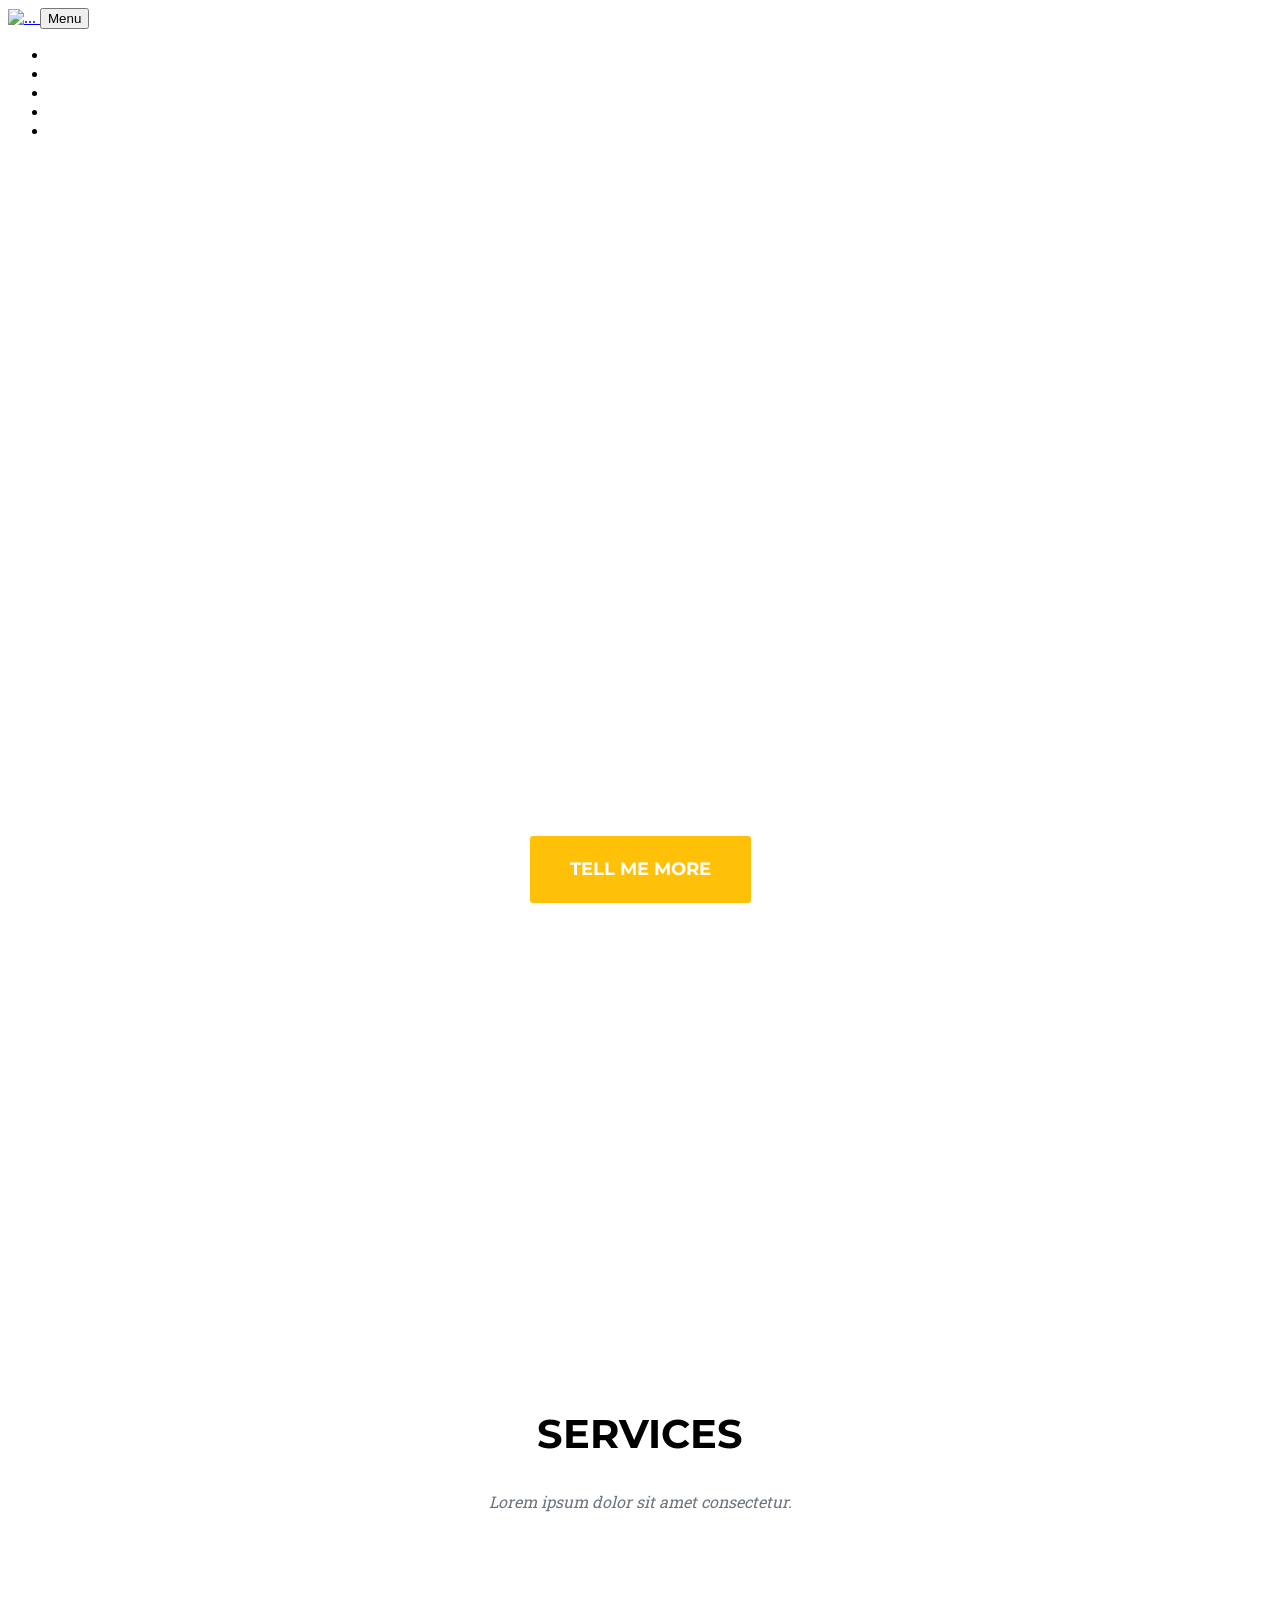
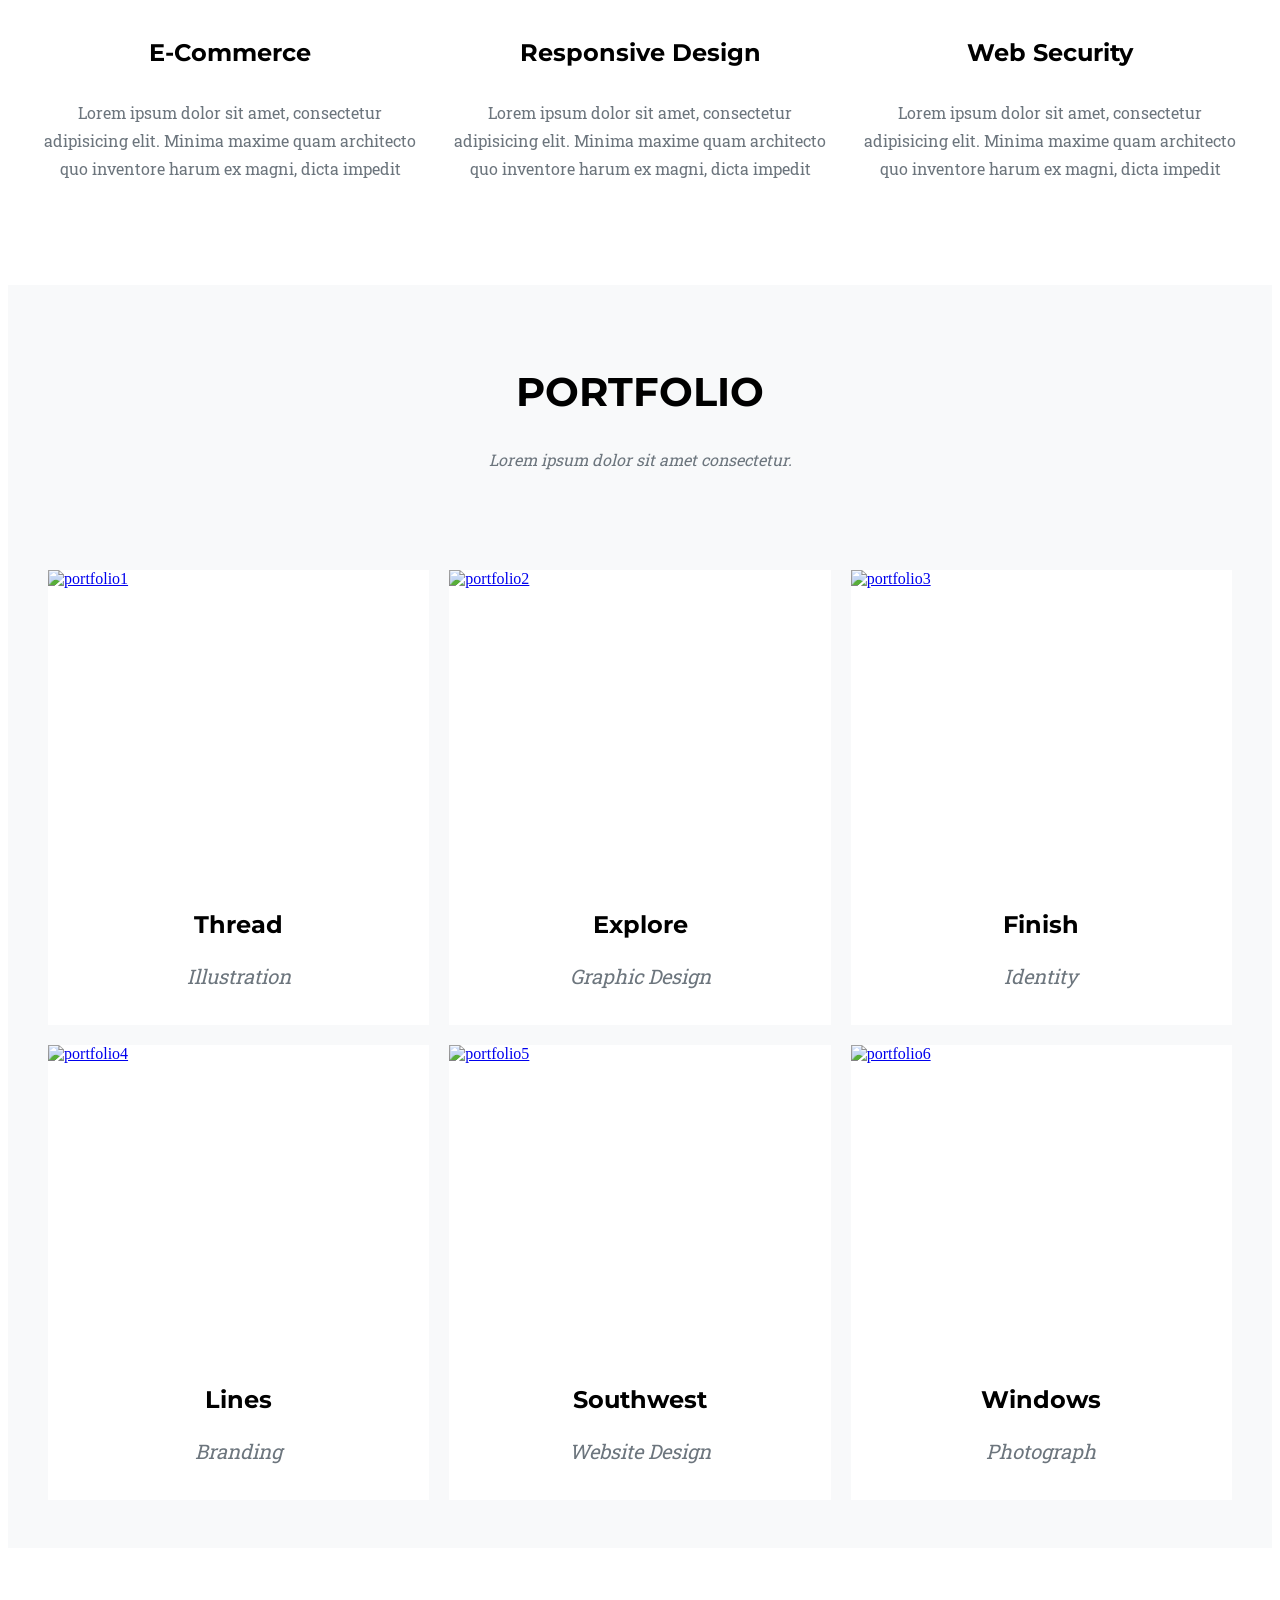
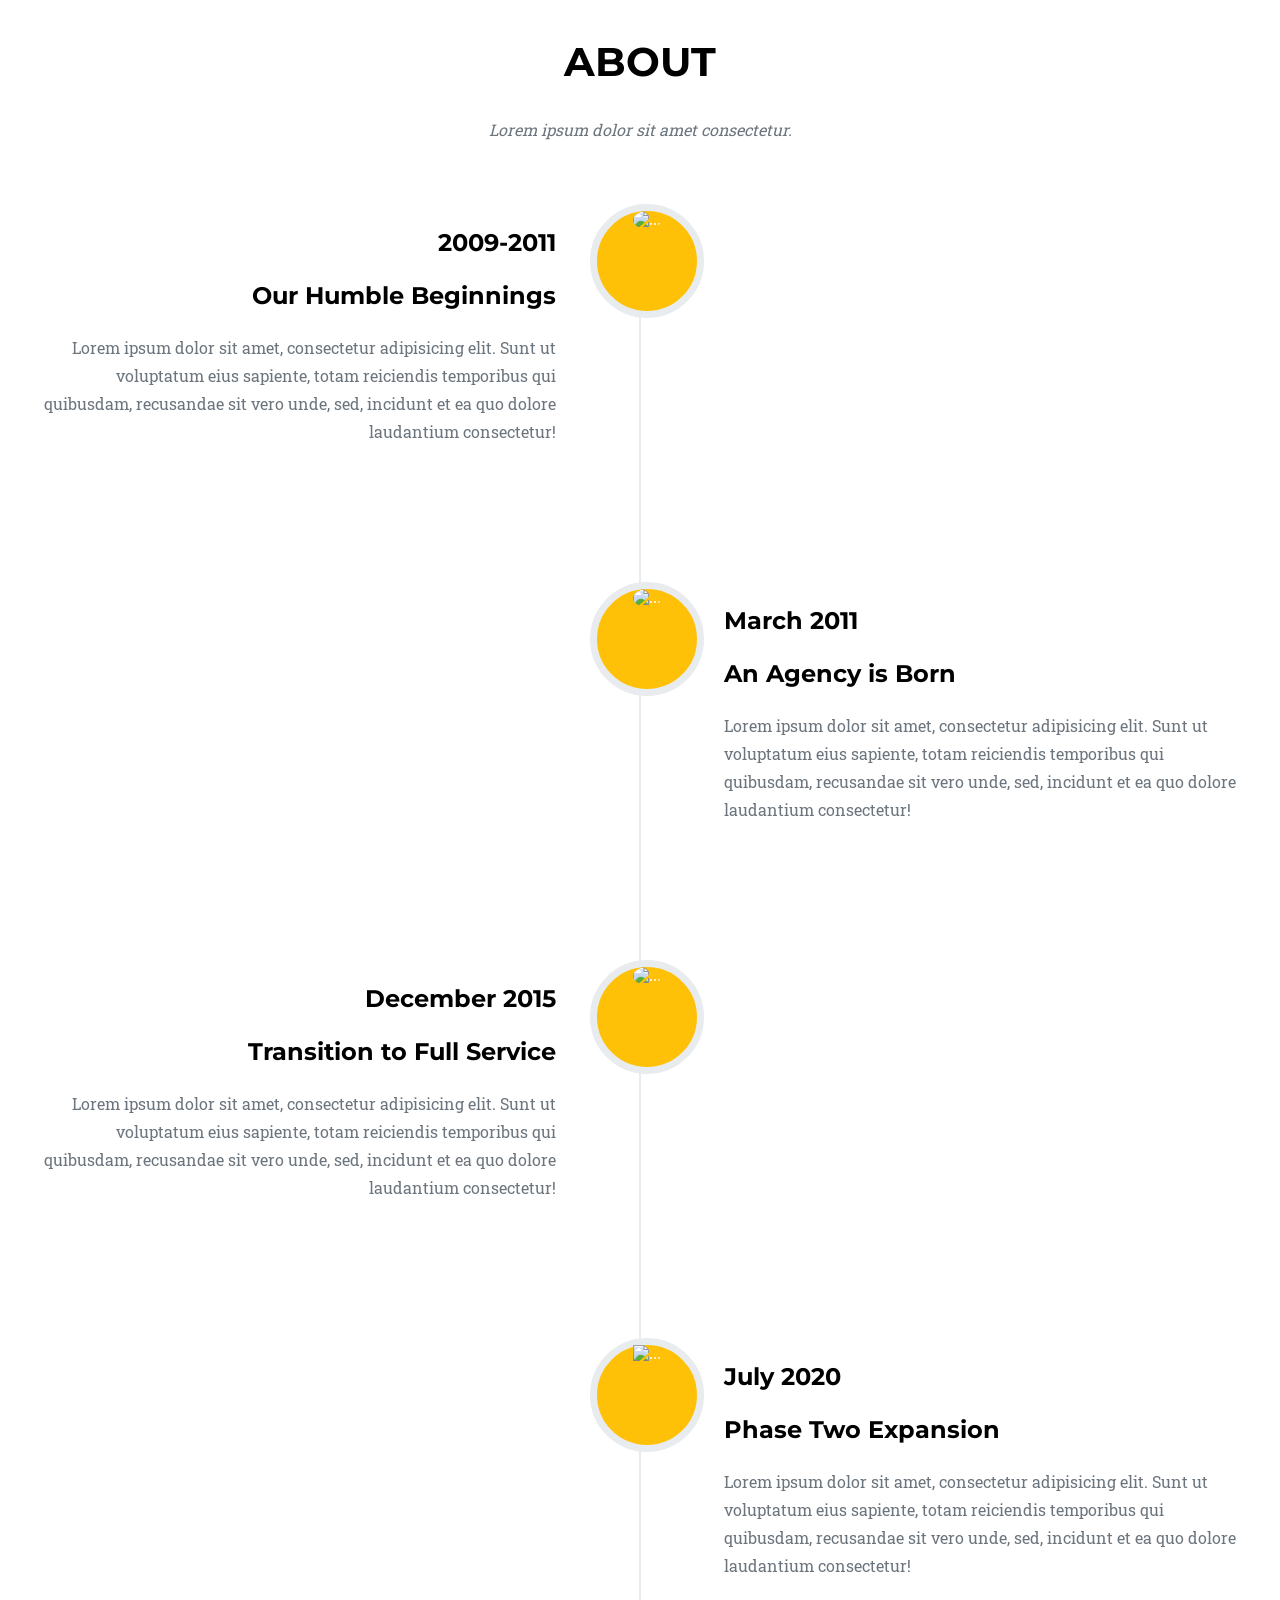
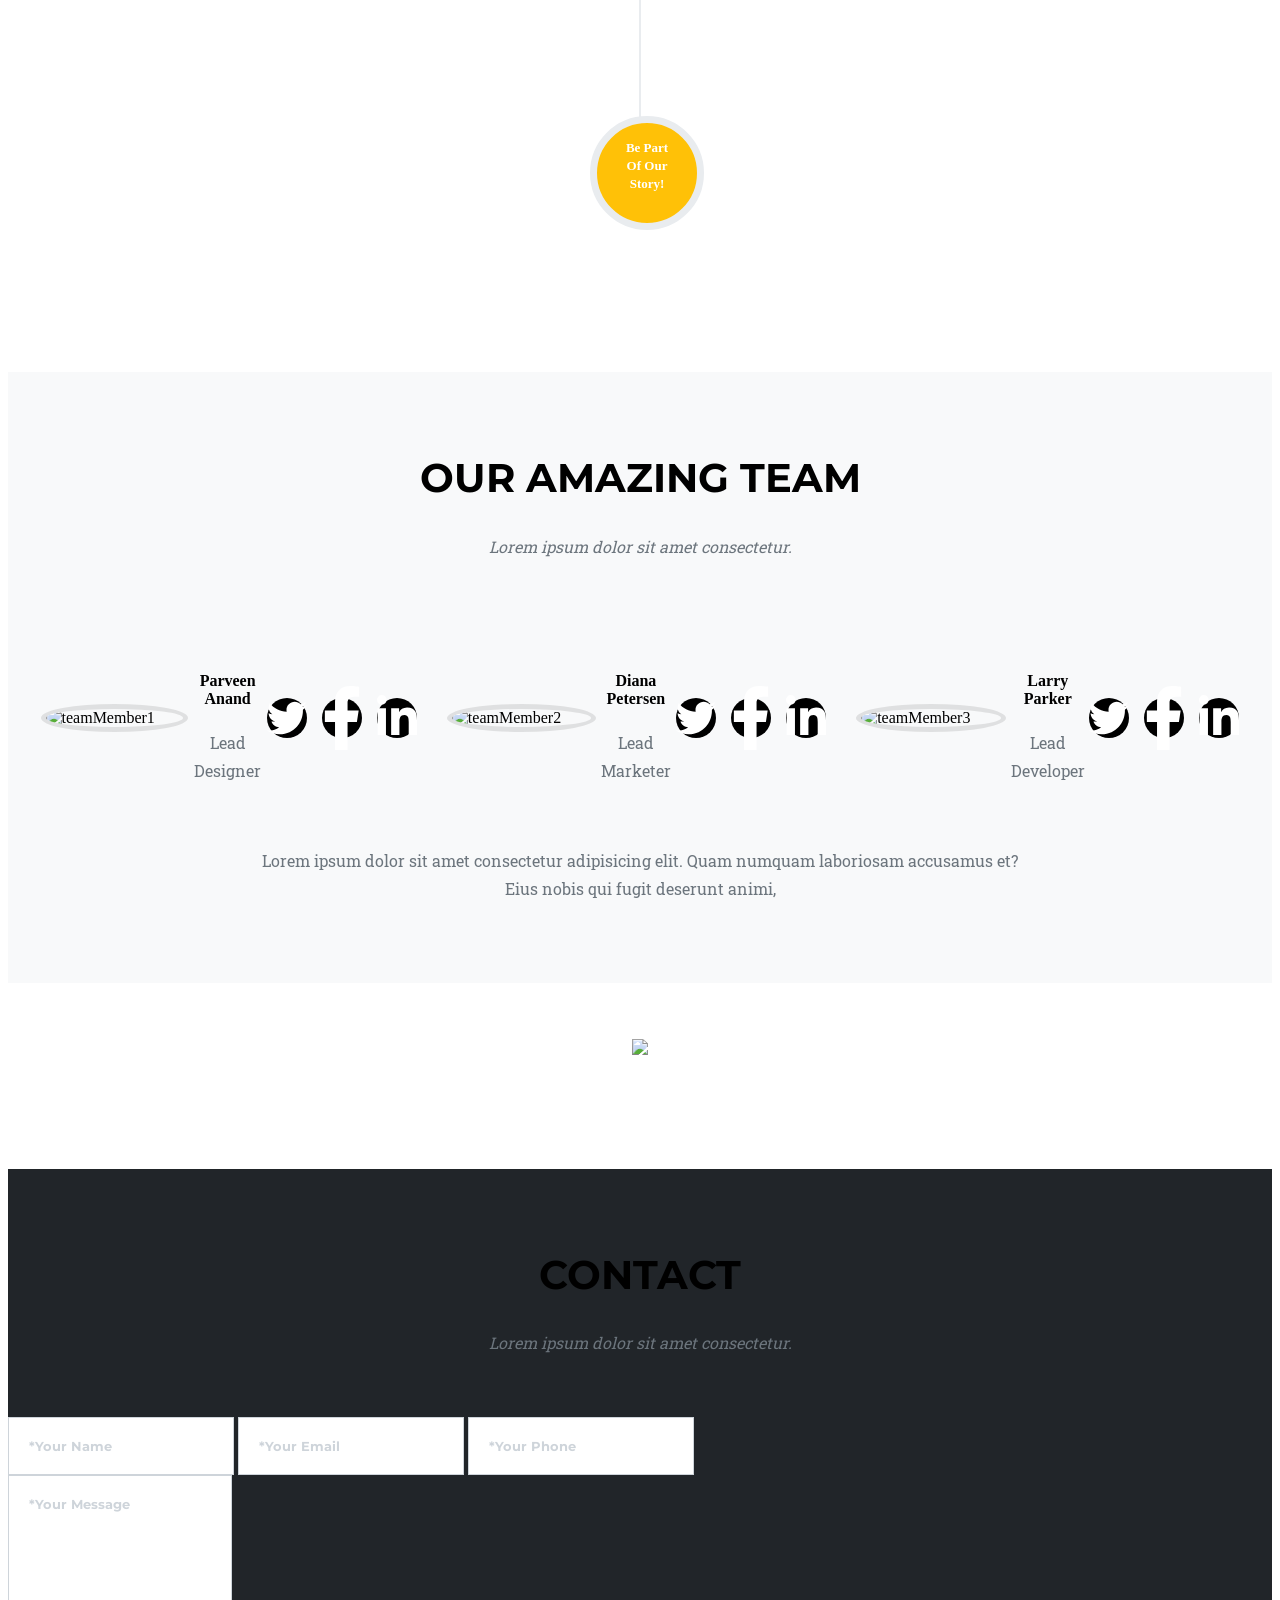
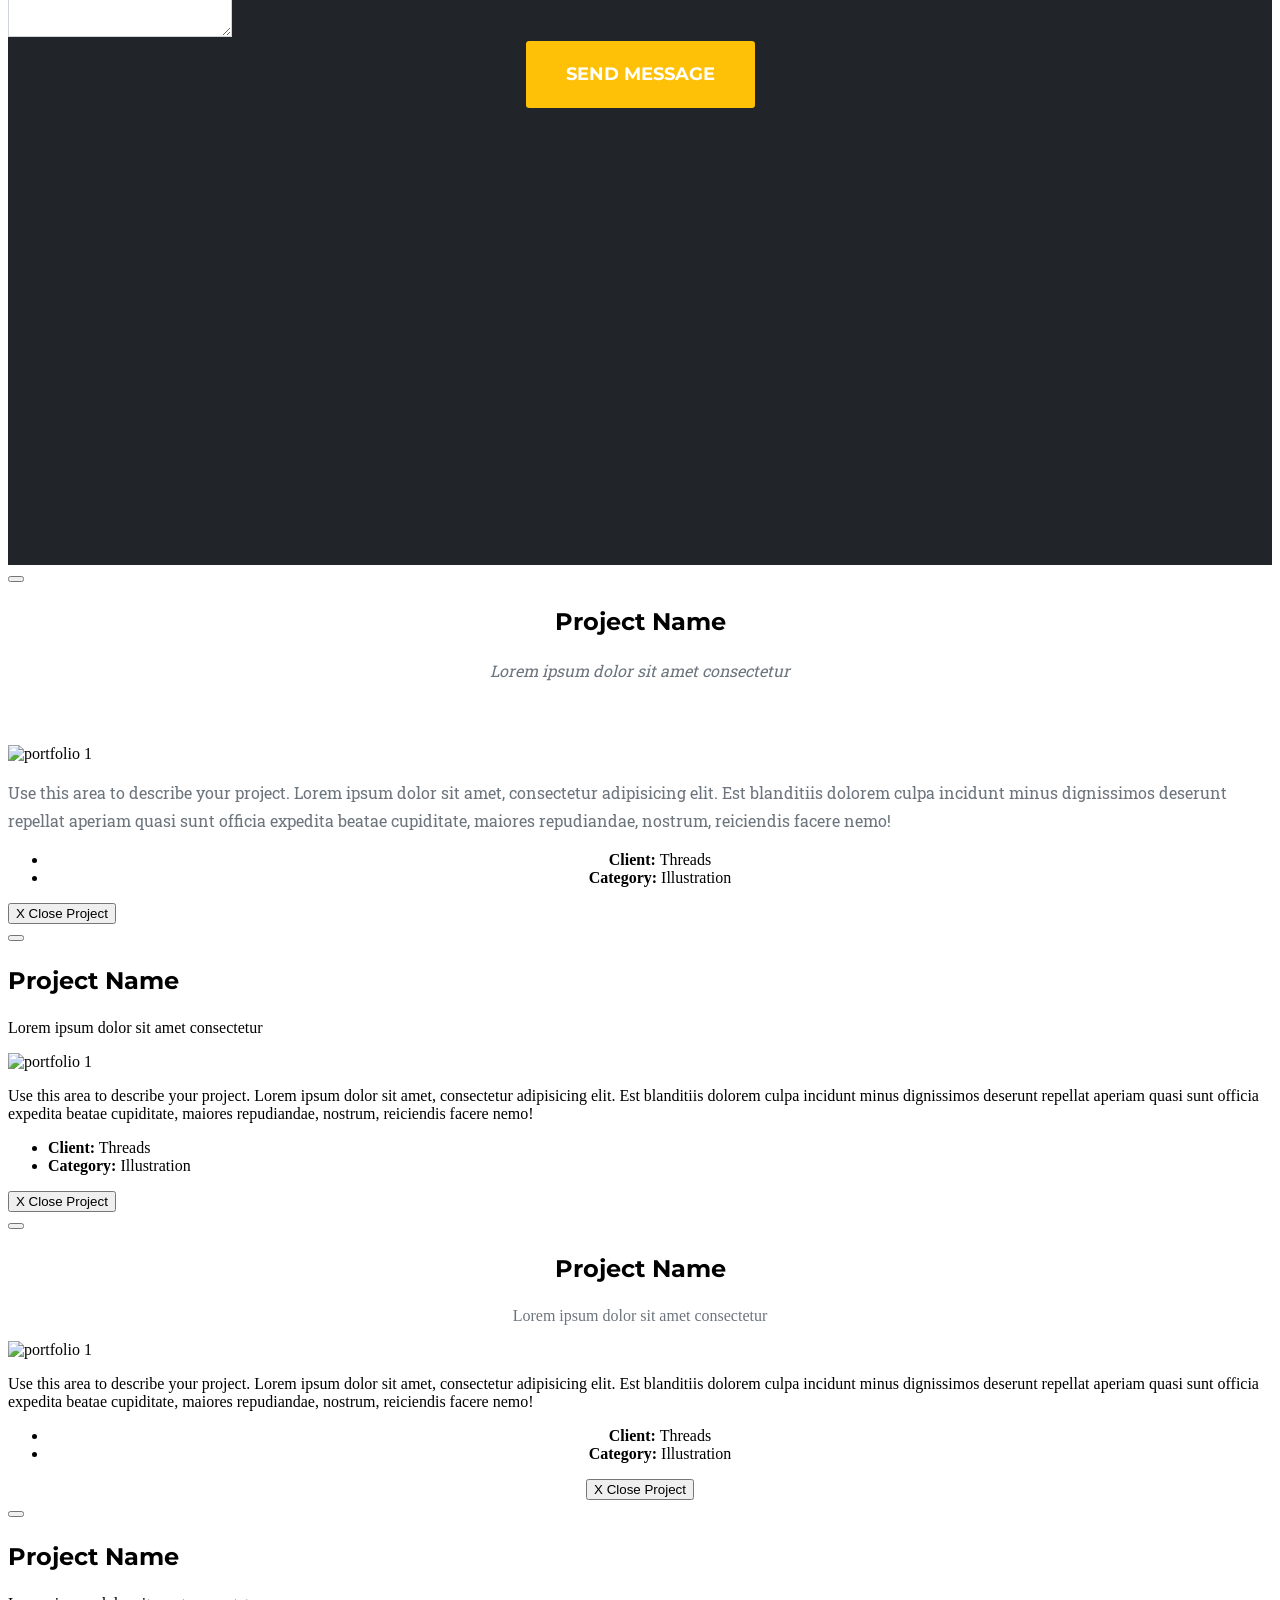
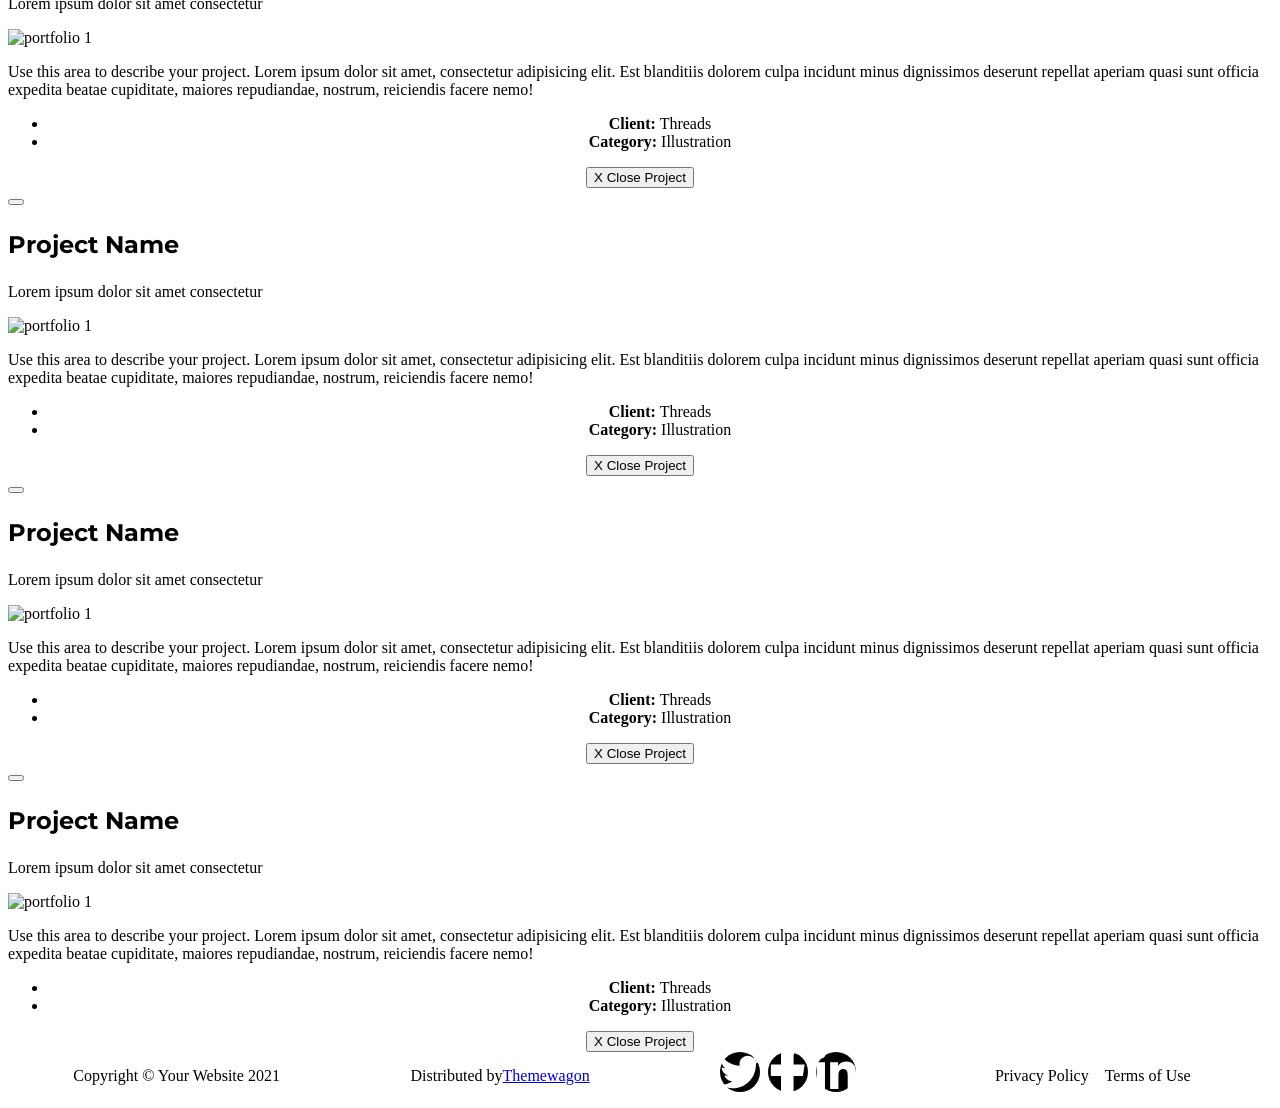
==== commit cc6e2494: "TEAM - Update - icones sem bootstrap" ====
--- a/StarBootstrap/index.html
+++ b/StarBootstrap/index.html
@@ -21,7 +21,7 @@
 </head>
 
 
-<body data-bs-spy="scroll" data-bs-target="#main-nav" data-bs-smooth-scroll="true" tabindex="0">
+<body>
 
     <!--NAVBAR-->
      <nav class=" p-4 navbar navbar-expand-md navbar-dark fixed-top pe-5">
@@ -324,11 +324,11 @@
 
                     <div class="team-icones">
 
-                        <a class="btn btn-dark btn-social" href="#!"><svg class="svg-inline--fa fa-twitter fa-w-16" aria-hidden="true" focusable="false" data-prefix="fab" data-icon="twitter" role="img" xmlns="http://www.w3.org/2000/svg" viewBox="0 0 512 512" data-fa-i2svg=""><path fill="currentColor" d="M459.37 151.716c.325 4.548.325 9.097.325 13.645 0 138.72-105.583 298.558-298.558 298.558-59.452 0-114.68-17.219-161.137-47.106 8.447.974 16.568 1.299 25.34 1.299 49.055 0 94.213-16.568 130.274-44.832-46.132-.975-84.792-31.188-98.112-72.772 6.498.974 12.995 1.624 19.818 1.624 9.421 0 18.843-1.3 27.614-3.573-48.081-9.747-84.143-51.98-84.143-102.985v-1.299c13.969 7.797 30.214 12.67 47.431 13.319-28.264-18.843-46.781-51.005-46.781-87.391 0-19.492 5.197-37.36 14.294-52.954 51.655 63.675 129.3 105.258 216.365 109.807-1.624-7.797-2.599-15.918-2.599-24.04 0-57.828 46.782-104.934 104.934-104.934 30.213 0 57.502 12.67 76.67 33.137 23.715-4.548 46.456-13.32 66.599-25.34-7.798 24.366-24.366 44.833-46.132 57.827 21.117-2.273 41.584-8.122 60.426-16.243-14.292 20.791-32.161 39.308-52.628 54.253z"></path></svg><!-- <i class="fab fa-twitter"></i> Font Awesome fontawesome.com --></a>
-
-                        <a class="btn btn-dark btn-social" href="#!"><svg class="svg-inline--fa fa-facebook-f fa-w-10" aria-hidden="true" focusable="false" data-prefix="fab" data-icon="facebook-f" role="img" xmlns="http://www.w3.org/2000/svg" viewBox="0 0 320 512" data-fa-i2svg=""><path fill="currentColor" d="M279.14 288l14.22-92.66h-88.91v-60.13c0-25.35 12.42-50.06 52.24-50.06h40.42V6.26S260.43 0 225.36 0c-73.22 0-121.08 44.38-121.08 124.72v70.62H22.89V288h81.39v224h100.17V288z"></path></svg><!-- <i class="fab fa-facebook-f"></i> Font Awesome fontawesome.com --></a>
-
-                        <a class="btn btn-dark btn-social" href="#!"><svg class="svg-inline--fa fa-linkedin-in fa-w-14" aria-hidden="true" focusable="false" data-prefix="fab" data-icon="linkedin-in" role="img" xmlns="http://www.w3.org/2000/svg" viewBox="0 0 448 512" data-fa-i2svg=""><path fill="currentColor" d="M100.28 448H7.4V148.9h92.88zM53.79 108.1C24.09 108.1 0 83.5 0 53.8a53.79 53.79 0 0 1 107.58 0c0 29.7-24.1 54.3-53.79 54.3zM447.9 448h-92.68V302.4c0-34.7-.7-79.2-48.29-79.2-48.29 0-55.69 37.7-55.69 76.7V448h-92.78V148.9h89.08v40.8h1.3c12.4-23.5 42.69-48.3 87.88-48.3 94 0 111.28 61.9 111.28 142.3V448z"></path></svg><!-- <i class="fab fa-linkedin-in"></i> Font Awesome fontawesome.com --></a>
+                        <a class="btn-social" href="#!"><svg class="svg-inline--fa fa-twitter fa-w-16" aria-hidden="true" focusable="false" data-prefix="fab" data-icon="twitter" role="img" xmlns="http://www.w3.org/2000/svg" viewBox="0 0 512 512" data-fa-i2svg=""><path fill="currentColor" d="M459.37 151.716c.325 4.548.325 9.097.325 13.645 0 138.72-105.583 298.558-298.558 298.558-59.452 0-114.68-17.219-161.137-47.106 8.447.974 16.568 1.299 25.34 1.299 49.055 0 94.213-16.568 130.274-44.832-46.132-.975-84.792-31.188-98.112-72.772 6.498.974 12.995 1.624 19.818 1.624 9.421 0 18.843-1.3 27.614-3.573-48.081-9.747-84.143-51.98-84.143-102.985v-1.299c13.969 7.797 30.214 12.67 47.431 13.319-28.264-18.843-46.781-51.005-46.781-87.391 0-19.492 5.197-37.36 14.294-52.954 51.655 63.675 129.3 105.258 216.365 109.807-1.624-7.797-2.599-15.918-2.599-24.04 0-57.828 46.782-104.934 104.934-104.934 30.213 0 57.502 12.67 76.67 33.137 23.715-4.548 46.456-13.32 66.599-25.34-7.798 24.366-24.366 44.833-46.132 57.827 21.117-2.273 41.584-8.122 60.426-16.243-14.292 20.791-32.161 39.308-52.628 54.253z"></path></svg><!-- <i class="fab fa-twitter"></i> Font Awesome fontawesome.com --></a>
+
+                        <a class="btn-social" href="#!"><svg class="svg-inline--fa fa-facebook-f fa-w-10" aria-hidden="true" focusable="false" data-prefix="fab" data-icon="facebook-f" role="img" xmlns="http://www.w3.org/2000/svg" viewBox="0 0 320 512" data-fa-i2svg=""><path fill="currentColor" d="M279.14 288l14.22-92.66h-88.91v-60.13c0-25.35 12.42-50.06 52.24-50.06h40.42V6.26S260.43 0 225.36 0c-73.22 0-121.08 44.38-121.08 124.72v70.62H22.89V288h81.39v224h100.17V288z"></path></svg><!-- <i class="fab fa-facebook-f"></i> Font Awesome fontawesome.com --></a>
+
+                        <a class="btn-social" href="#!"><svg class="svg-inline--fa fa-linkedin-in fa-w-14" aria-hidden="true" focusable="false" data-prefix="fab" data-icon="linkedin-in" role="img" xmlns="http://www.w3.org/2000/svg" viewBox="0 0 448 512" data-fa-i2svg=""><path fill="currentColor" d="M100.28 448H7.4V148.9h92.88zM53.79 108.1C24.09 108.1 0 83.5 0 53.8a53.79 53.79 0 0 1 107.58 0c0 29.7-24.1 54.3-53.79 54.3zM447.9 448h-92.68V302.4c0-34.7-.7-79.2-48.29-79.2-48.29 0-55.69 37.7-55.69 76.7V448h-92.78V148.9h89.08v40.8h1.3c12.4-23.5 42.69-48.3 87.88-48.3 94 0 111.28 61.9 111.28 142.3V448z"></path></svg><!-- <i class="fab fa-linkedin-in"></i> Font Awesome fontawesome.com --></a>
 
 
                         
@@ -346,11 +346,11 @@
 
                     <div class="team-icones">
 
-                        <a class="btn btn-dark btn-social" href="#!"><svg class="svg-inline--fa fa-twitter fa-w-16" aria-hidden="true" focusable="false" data-prefix="fab" data-icon="twitter" role="img" xmlns="http://www.w3.org/2000/svg" viewBox="0 0 512 512" data-fa-i2svg=""><path fill="currentColor" d="M459.37 151.716c.325 4.548.325 9.097.325 13.645 0 138.72-105.583 298.558-298.558 298.558-59.452 0-114.68-17.219-161.137-47.106 8.447.974 16.568 1.299 25.34 1.299 49.055 0 94.213-16.568 130.274-44.832-46.132-.975-84.792-31.188-98.112-72.772 6.498.974 12.995 1.624 19.818 1.624 9.421 0 18.843-1.3 27.614-3.573-48.081-9.747-84.143-51.98-84.143-102.985v-1.299c13.969 7.797 30.214 12.67 47.431 13.319-28.264-18.843-46.781-51.005-46.781-87.391 0-19.492 5.197-37.36 14.294-52.954 51.655 63.675 129.3 105.258 216.365 109.807-1.624-7.797-2.599-15.918-2.599-24.04 0-57.828 46.782-104.934 104.934-104.934 30.213 0 57.502 12.67 76.67 33.137 23.715-4.548 46.456-13.32 66.599-25.34-7.798 24.366-24.366 44.833-46.132 57.827 21.117-2.273 41.584-8.122 60.426-16.243-14.292 20.791-32.161 39.308-52.628 54.253z"></path></svg><!-- <i class="fab fa-twitter"></i> Font Awesome fontawesome.com --></a>
-
-                        <a class="btn btn-dark btn-social" href="#!"><svg class="svg-inline--fa fa-facebook-f fa-w-10" aria-hidden="true" focusable="false" data-prefix="fab" data-icon="facebook-f" role="img" xmlns="http://www.w3.org/2000/svg" viewBox="0 0 320 512" data-fa-i2svg=""><path fill="currentColor" d="M279.14 288l14.22-92.66h-88.91v-60.13c0-25.35 12.42-50.06 52.24-50.06h40.42V6.26S260.43 0 225.36 0c-73.22 0-121.08 44.38-121.08 124.72v70.62H22.89V288h81.39v224h100.17V288z"></path></svg><!-- <i class="fab fa-facebook-f"></i> Font Awesome fontawesome.com --></a>
-
-                        <a class="btn btn-dark btn-social" href="#!"><svg class="svg-inline--fa fa-linkedin-in fa-w-14" aria-hidden="true" focusable="false" data-prefix="fab" data-icon="linkedin-in" role="img" xmlns="http://www.w3.org/2000/svg" viewBox="0 0 448 512" data-fa-i2svg=""><path fill="currentColor" d="M100.28 448H7.4V148.9h92.88zM53.79 108.1C24.09 108.1 0 83.5 0 53.8a53.79 53.79 0 0 1 107.58 0c0 29.7-24.1 54.3-53.79 54.3zM447.9 448h-92.68V302.4c0-34.7-.7-79.2-48.29-79.2-48.29 0-55.69 37.7-55.69 76.7V448h-92.78V148.9h89.08v40.8h1.3c12.4-23.5 42.69-48.3 87.88-48.3 94 0 111.28 61.9 111.28 142.3V448z"></path></svg><!-- <i class="fab fa-linkedin-in"></i> Font Awesome fontawesome.com --></a>
+                        <a class="btn-social" href="#!"><svg class="svg-inline--fa fa-twitter fa-w-16" aria-hidden="true" focusable="false" data-prefix="fab" data-icon="twitter" role="img" xmlns="http://www.w3.org/2000/svg" viewBox="0 0 512 512" data-fa-i2svg=""><path fill="currentColor" d="M459.37 151.716c.325 4.548.325 9.097.325 13.645 0 138.72-105.583 298.558-298.558 298.558-59.452 0-114.68-17.219-161.137-47.106 8.447.974 16.568 1.299 25.34 1.299 49.055 0 94.213-16.568 130.274-44.832-46.132-.975-84.792-31.188-98.112-72.772 6.498.974 12.995 1.624 19.818 1.624 9.421 0 18.843-1.3 27.614-3.573-48.081-9.747-84.143-51.98-84.143-102.985v-1.299c13.969 7.797 30.214 12.67 47.431 13.319-28.264-18.843-46.781-51.005-46.781-87.391 0-19.492 5.197-37.36 14.294-52.954 51.655 63.675 129.3 105.258 216.365 109.807-1.624-7.797-2.599-15.918-2.599-24.04 0-57.828 46.782-104.934 104.934-104.934 30.213 0 57.502 12.67 76.67 33.137 23.715-4.548 46.456-13.32 66.599-25.34-7.798 24.366-24.366 44.833-46.132 57.827 21.117-2.273 41.584-8.122 60.426-16.243-14.292 20.791-32.161 39.308-52.628 54.253z"></path></svg><!-- <i class="fab fa-twitter"></i> Font Awesome fontawesome.com --></a>
+
+                        <a class="btn-social" href="#!"><svg class="svg-inline--fa fa-facebook-f fa-w-10" aria-hidden="true" focusable="false" data-prefix="fab" data-icon="facebook-f" role="img" xmlns="http://www.w3.org/2000/svg" viewBox="0 0 320 512" data-fa-i2svg=""><path fill="currentColor" d="M279.14 288l14.22-92.66h-88.91v-60.13c0-25.35 12.42-50.06 52.24-50.06h40.42V6.26S260.43 0 225.36 0c-73.22 0-121.08 44.38-121.08 124.72v70.62H22.89V288h81.39v224h100.17V288z"></path></svg><!-- <i class="fab fa-facebook-f"></i> Font Awesome fontawesome.com --></a>
+
+                        <a class="btn-social" href="#!"><svg class="svg-inline--fa fa-linkedin-in fa-w-14" aria-hidden="true" focusable="false" data-prefix="fab" data-icon="linkedin-in" role="img" xmlns="http://www.w3.org/2000/svg" viewBox="0 0 448 512" data-fa-i2svg=""><path fill="currentColor" d="M100.28 448H7.4V148.9h92.88zM53.79 108.1C24.09 108.1 0 83.5 0 53.8a53.79 53.79 0 0 1 107.58 0c0 29.7-24.1 54.3-53.79 54.3zM447.9 448h-92.68V302.4c0-34.7-.7-79.2-48.29-79.2-48.29 0-55.69 37.7-55.69 76.7V448h-92.78V148.9h89.08v40.8h1.3c12.4-23.5 42.69-48.3 87.88-48.3 94 0 111.28 61.9 111.28 142.3V448z"></path></svg><!-- <i class="fab fa-linkedin-in"></i> Font Awesome fontawesome.com --></a>
 
 
                         
@@ -368,11 +368,11 @@
 
                     <div class="team-icones">
 
-                        <a class="btn btn-dark btn-social" href="#!"><svg class="svg-inline--fa fa-twitter fa-w-16" aria-hidden="true" focusable="false" data-prefix="fab" data-icon="twitter" role="img" xmlns="http://www.w3.org/2000/svg" viewBox="0 0 512 512" data-fa-i2svg=""><path fill="currentColor" d="M459.37 151.716c.325 4.548.325 9.097.325 13.645 0 138.72-105.583 298.558-298.558 298.558-59.452 0-114.68-17.219-161.137-47.106 8.447.974 16.568 1.299 25.34 1.299 49.055 0 94.213-16.568 130.274-44.832-46.132-.975-84.792-31.188-98.112-72.772 6.498.974 12.995 1.624 19.818 1.624 9.421 0 18.843-1.3 27.614-3.573-48.081-9.747-84.143-51.98-84.143-102.985v-1.299c13.969 7.797 30.214 12.67 47.431 13.319-28.264-18.843-46.781-51.005-46.781-87.391 0-19.492 5.197-37.36 14.294-52.954 51.655 63.675 129.3 105.258 216.365 109.807-1.624-7.797-2.599-15.918-2.599-24.04 0-57.828 46.782-104.934 104.934-104.934 30.213 0 57.502 12.67 76.67 33.137 23.715-4.548 46.456-13.32 66.599-25.34-7.798 24.366-24.366 44.833-46.132 57.827 21.117-2.273 41.584-8.122 60.426-16.243-14.292 20.791-32.161 39.308-52.628 54.253z"></path></svg><!-- <i class="fab fa-twitter"></i> Font Awesome fontawesome.com --></a>
-
-                        <a class="btn btn-dark btn-social" href="#!"><svg class="svg-inline--fa fa-facebook-f fa-w-10" aria-hidden="true" focusable="false" data-prefix="fab" data-icon="facebook-f" role="img" xmlns="http://www.w3.org/2000/svg" viewBox="0 0 320 512" data-fa-i2svg=""><path fill="currentColor" d="M279.14 288l14.22-92.66h-88.91v-60.13c0-25.35 12.42-50.06 52.24-50.06h40.42V6.26S260.43 0 225.36 0c-73.22 0-121.08 44.38-121.08 124.72v70.62H22.89V288h81.39v224h100.17V288z"></path></svg><!-- <i class="fab fa-facebook-f"></i> Font Awesome fontawesome.com --></a>
-
-                        <a class="btn btn-dark btn-social" href="#!"><svg class="svg-inline--fa fa-linkedin-in fa-w-14" aria-hidden="true" focusable="false" data-prefix="fab" data-icon="linkedin-in" role="img" xmlns="http://www.w3.org/2000/svg" viewBox="0 0 448 512" data-fa-i2svg=""><path fill="currentColor" d="M100.28 448H7.4V148.9h92.88zM53.79 108.1C24.09 108.1 0 83.5 0 53.8a53.79 53.79 0 0 1 107.58 0c0 29.7-24.1 54.3-53.79 54.3zM447.9 448h-92.68V302.4c0-34.7-.7-79.2-48.29-79.2-48.29 0-55.69 37.7-55.69 76.7V448h-92.78V148.9h89.08v40.8h1.3c12.4-23.5 42.69-48.3 87.88-48.3 94 0 111.28 61.9 111.28 142.3V448z"></path></svg><!-- <i class="fab fa-linkedin-in"></i> Font Awesome fontawesome.com --></a>
+                        <a class="btn-social" href="#!"><svg class="svg-inline--fa fa-twitter fa-w-16" aria-hidden="true" focusable="false" data-prefix="fab" data-icon="twitter" role="img" xmlns="http://www.w3.org/2000/svg" viewBox="0 0 512 512" data-fa-i2svg=""><path fill="currentColor" d="M459.37 151.716c.325 4.548.325 9.097.325 13.645 0 138.72-105.583 298.558-298.558 298.558-59.452 0-114.68-17.219-161.137-47.106 8.447.974 16.568 1.299 25.34 1.299 49.055 0 94.213-16.568 130.274-44.832-46.132-.975-84.792-31.188-98.112-72.772 6.498.974 12.995 1.624 19.818 1.624 9.421 0 18.843-1.3 27.614-3.573-48.081-9.747-84.143-51.98-84.143-102.985v-1.299c13.969 7.797 30.214 12.67 47.431 13.319-28.264-18.843-46.781-51.005-46.781-87.391 0-19.492 5.197-37.36 14.294-52.954 51.655 63.675 129.3 105.258 216.365 109.807-1.624-7.797-2.599-15.918-2.599-24.04 0-57.828 46.782-104.934 104.934-104.934 30.213 0 57.502 12.67 76.67 33.137 23.715-4.548 46.456-13.32 66.599-25.34-7.798 24.366-24.366 44.833-46.132 57.827 21.117-2.273 41.584-8.122 60.426-16.243-14.292 20.791-32.161 39.308-52.628 54.253z"></path></svg><!-- <i class="fab fa-twitter"></i> Font Awesome fontawesome.com --></a>
+
+                        <a class="btn-social" href="#!"><svg class="svg-inline--fa fa-facebook-f fa-w-10" aria-hidden="true" focusable="false" data-prefix="fab" data-icon="facebook-f" role="img" xmlns="http://www.w3.org/2000/svg" viewBox="0 0 320 512" data-fa-i2svg=""><path fill="currentColor" d="M279.14 288l14.22-92.66h-88.91v-60.13c0-25.35 12.42-50.06 52.24-50.06h40.42V6.26S260.43 0 225.36 0c-73.22 0-121.08 44.38-121.08 124.72v70.62H22.89V288h81.39v224h100.17V288z"></path></svg><!-- <i class="fab fa-facebook-f"></i> Font Awesome fontawesome.com --></a>
+
+                        <a class="btn-social" href="#!"><svg class="svg-inline--fa fa-linkedin-in fa-w-14" aria-hidden="true" focusable="false" data-prefix="fab" data-icon="linkedin-in" role="img" xmlns="http://www.w3.org/2000/svg" viewBox="0 0 448 512" data-fa-i2svg=""><path fill="currentColor" d="M100.28 448H7.4V148.9h92.88zM53.79 108.1C24.09 108.1 0 83.5 0 53.8a53.79 53.79 0 0 1 107.58 0c0 29.7-24.1 54.3-53.79 54.3zM447.9 448h-92.68V302.4c0-34.7-.7-79.2-48.29-79.2-48.29 0-55.69 37.7-55.69 76.7V448h-92.78V148.9h89.08v40.8h1.3c12.4-23.5 42.69-48.3 87.88-48.3 94 0 111.28 61.9 111.28 142.3V448z"></path></svg><!-- <i class="fab fa-linkedin-in"></i> Font Awesome fontawesome.com --></a>
 
 
                         
@@ -519,7 +519,7 @@
                     </div>
                     <div class="modal-body">
                         <h3 class="textocentro">Project Name</h3>
-                        <p class="text-muted textocentro">Lorem ipsum dolor sit amet consectetur</p>
+                        <p class="textocentro" style="color: #6c757d;">Lorem ipsum dolor sit amet consectetur</p>
                         
                         <img src="assets/img/portfolio/2.jpg" class="img-fluid d-block margemcentro" alt="portfolio 1">
                     
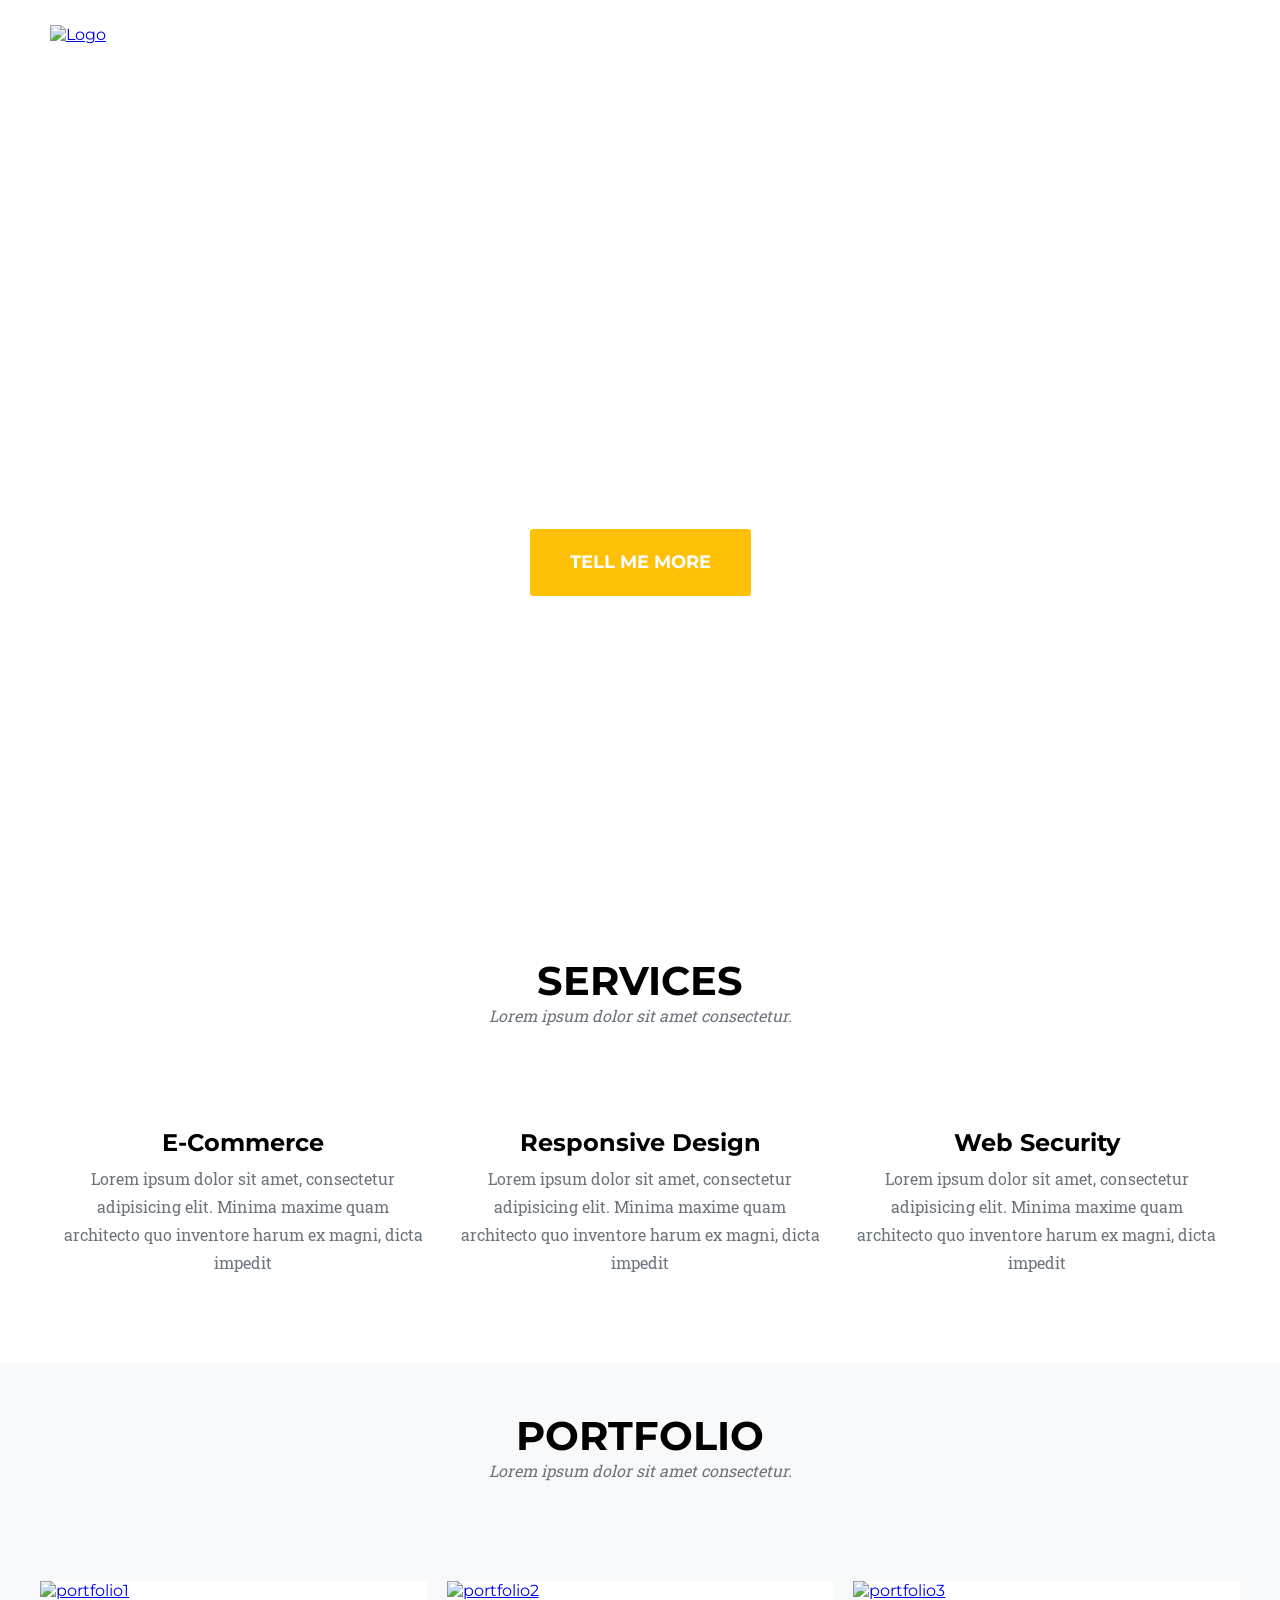
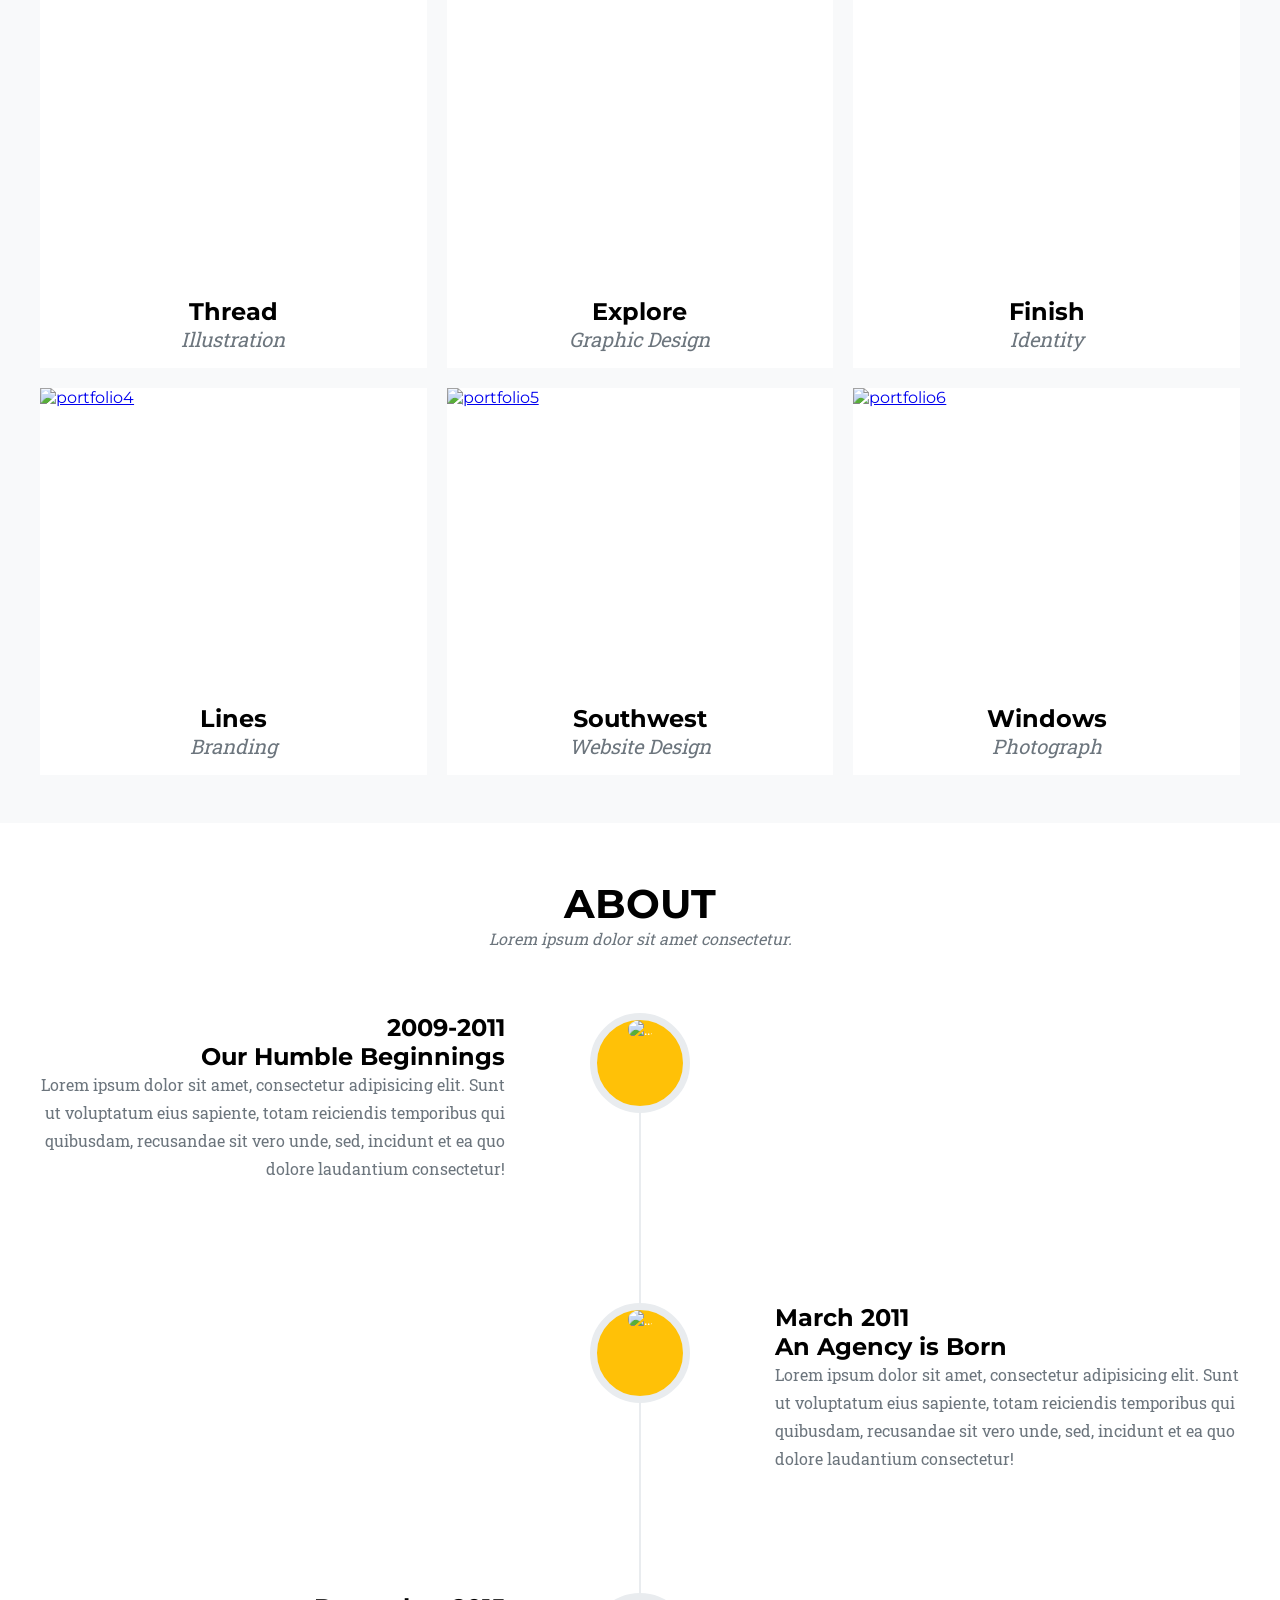
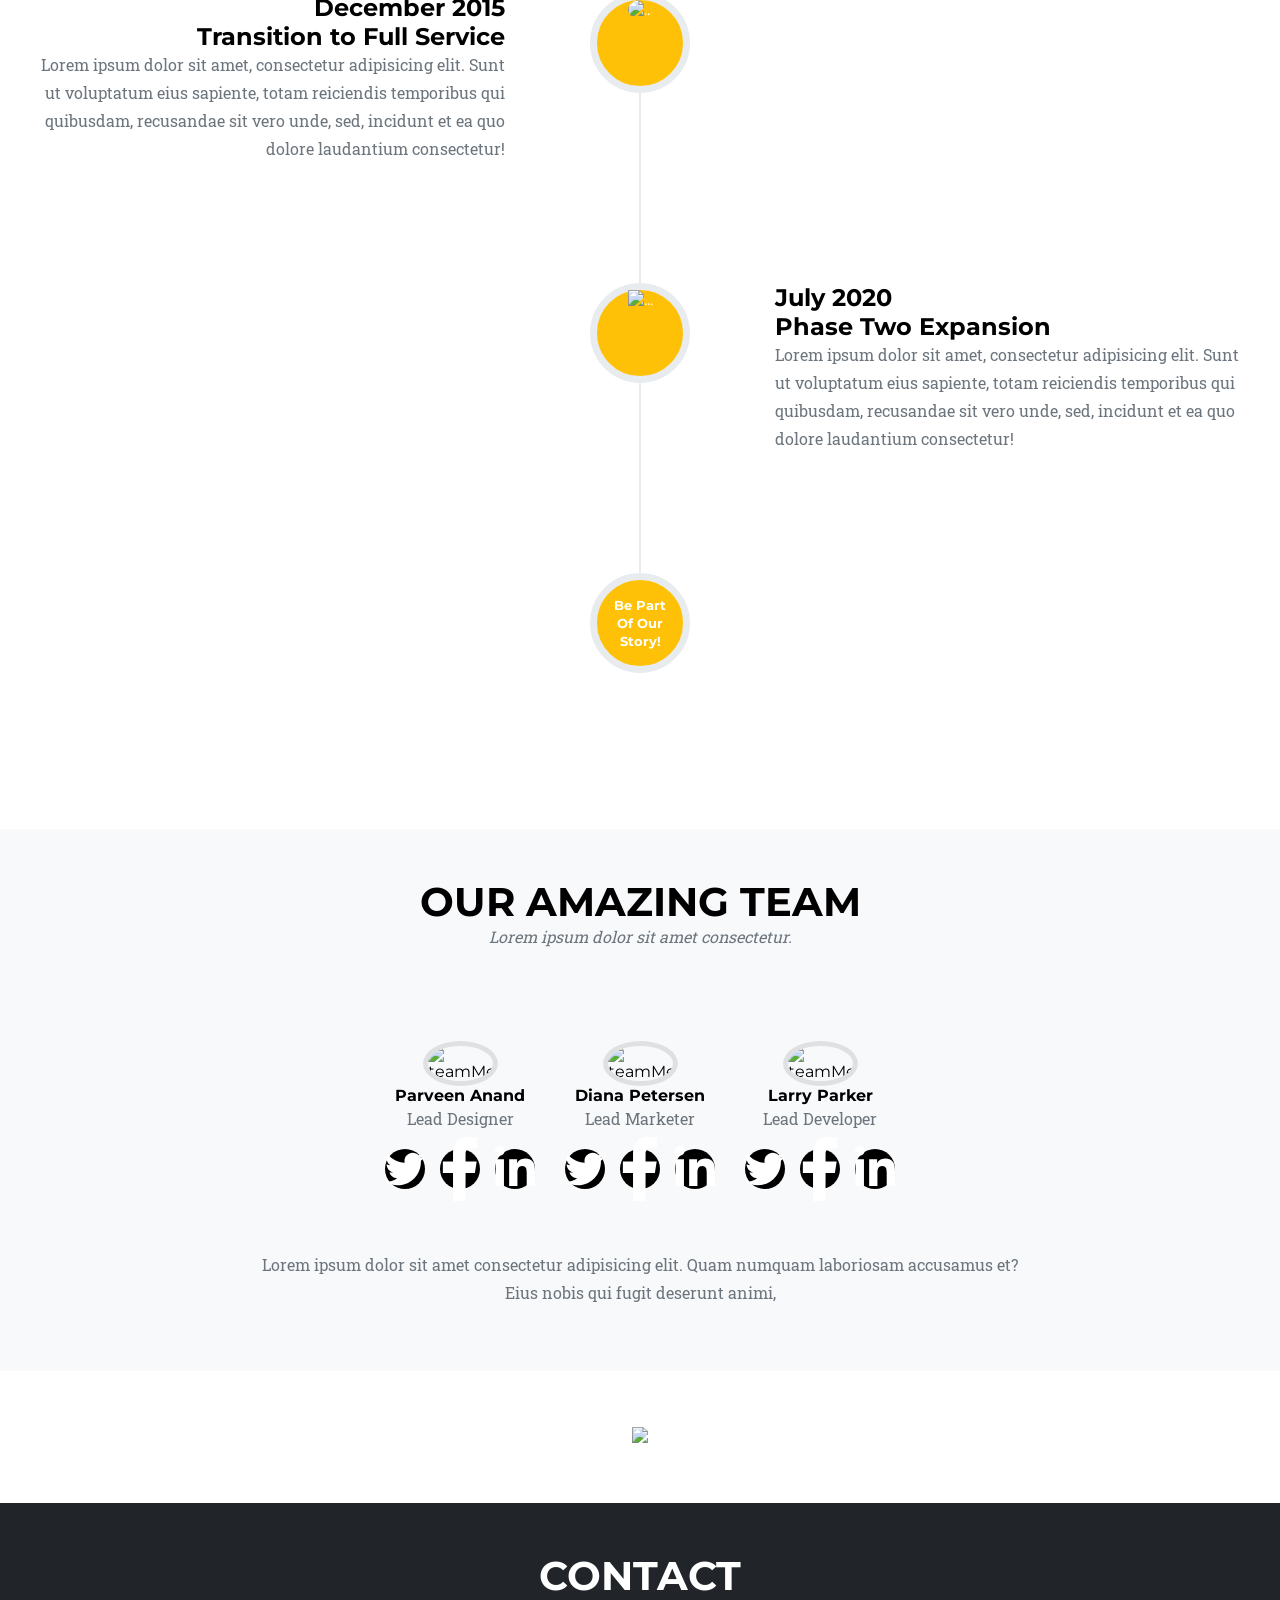
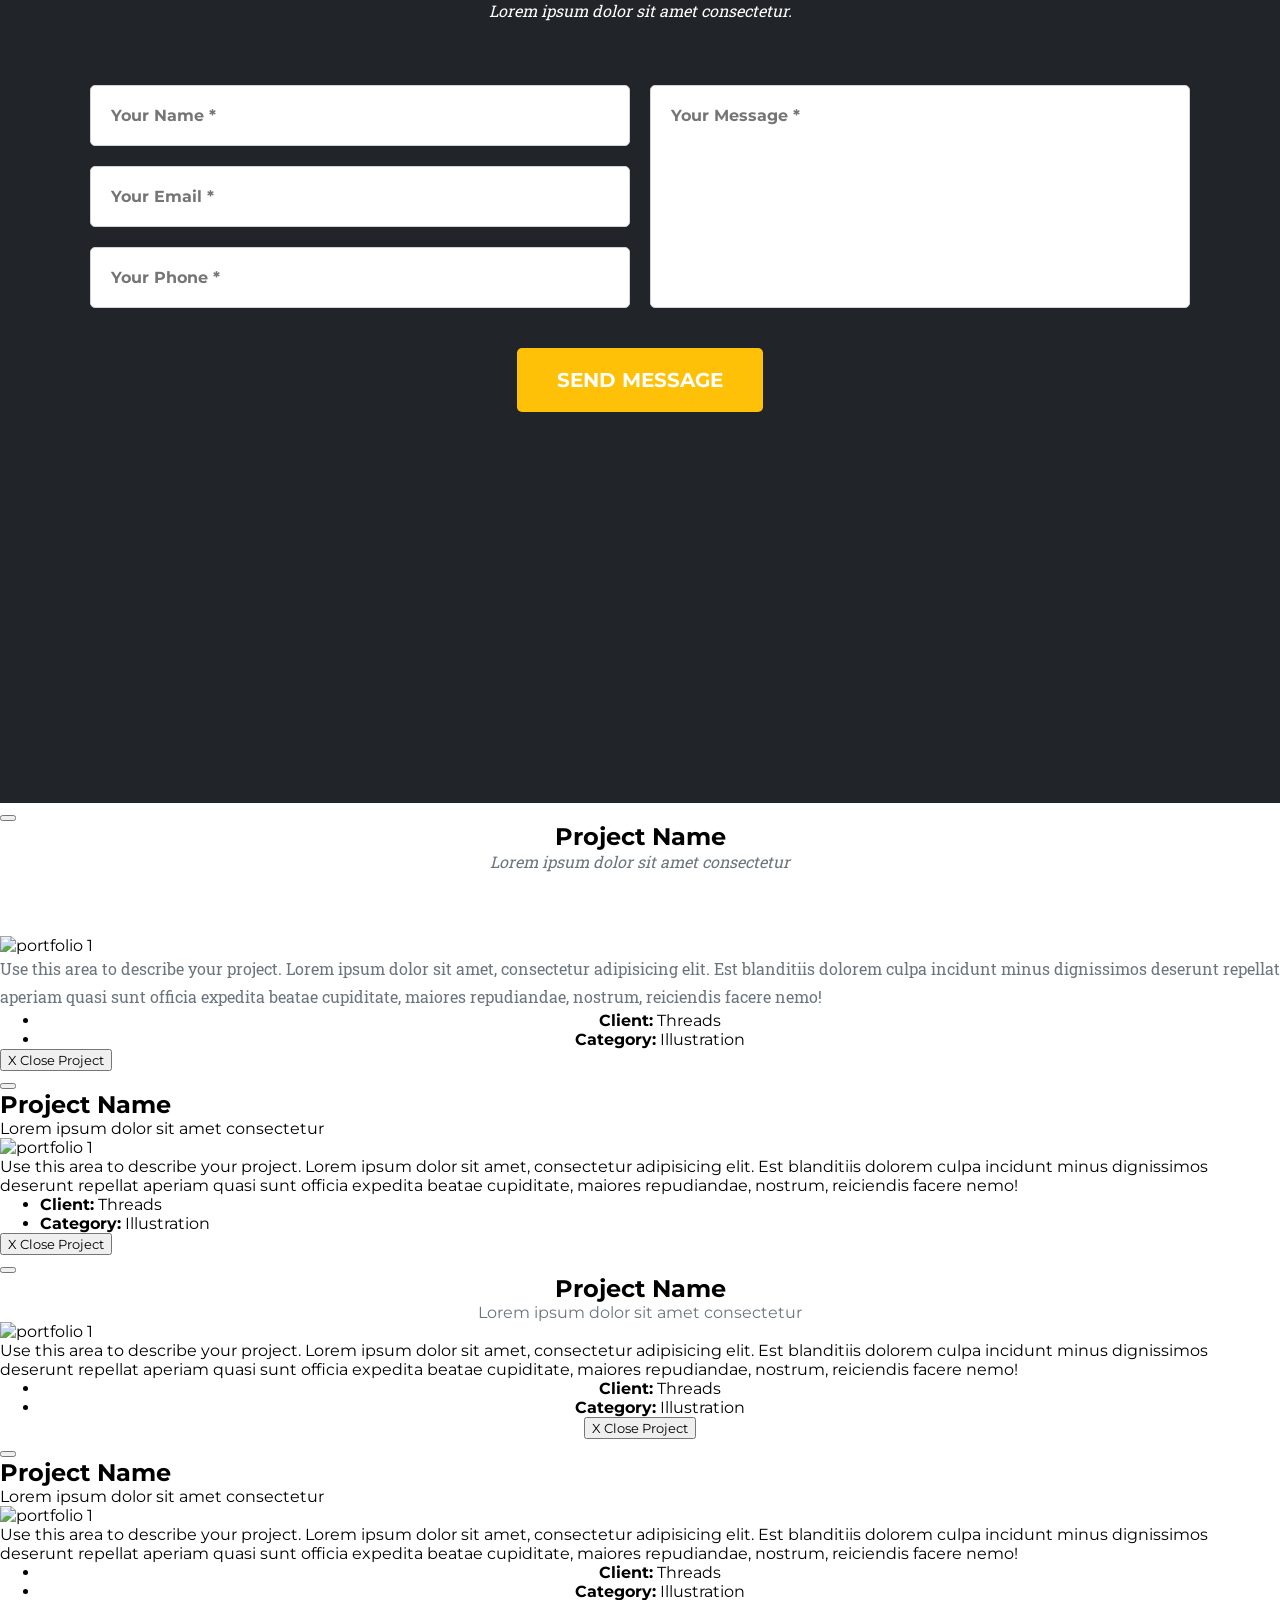
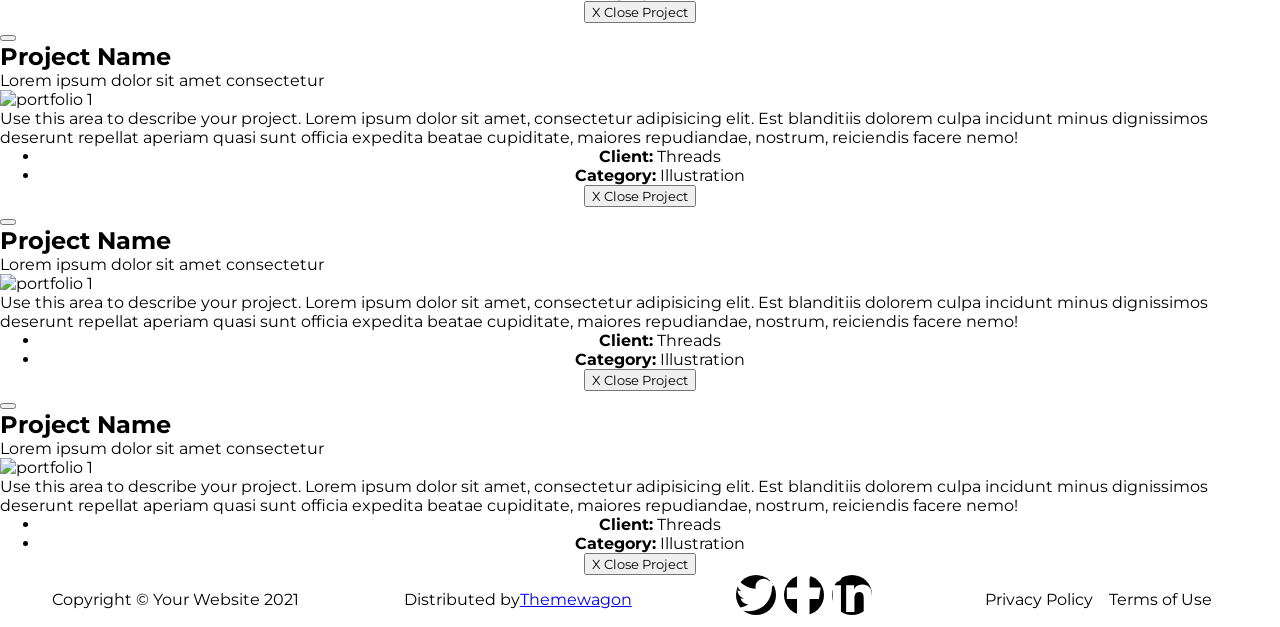
==== commit 353a1090: "NAVBAR - CONTACT - Update - removendo bootstrap" ====
--- a/StarBootstrap/index.html
+++ b/StarBootstrap/index.html
@@ -8,8 +8,7 @@
     <script src="https://use.fontawesome.com/releases/v5.15.3/js/all.js" crossorigin="anonymous"></script>
     
     <!--linkando bootstrap-->
-    <link rel="stylesheet" href="bootstrap-5.3.8-dist/css/bootstrap.min.css">
-
+    
     <!--link para fontfamily-->
     <link rel="stylesheet" href="https://fonts.googleapis.com/css?family=Roboto+Slab:400,100,300,700" type="text/css">
     <link href="https://fonts.googleapis.com/css2?family=Montserrat:ital,wght@0,100..900;1,100..900&family=Tangerine:wght@400;700&display=swap" rel="stylesheet">
@@ -24,38 +23,27 @@
 <body>
 
     <!--NAVBAR-->
-     <nav class=" p-4 navbar navbar-expand-md navbar-dark fixed-top pe-5">
-        <div class="container-xxl justify-content-center">
-            <a href="#" class="navbar-brand justify-content-start ps-3">
-                <img src="assets/img/start.png" alt="...">
-            </a>
-            <!--toggle button for mobile nav-->
-            <button class="navbar-toggler" type="button" data-bs-toggle="collapse" data-bs-target="#main-nav" aria-controls="main-nav" aria-expanded="false" aria-label="Toggle navigation">
-                Menu  <span class="navbar-toggler-icon"></span>
-            </button>
-
-            <!--navbar links-->
-            <div class="collapse navbar-collapse justify-content-end me-3" id="main-nav">
-                <ul class="navbar-nav">
-                    <li class="nav-item">
-                        <a class="nav-link text-white text-uppercase" href="#services">Services</a>
-                    </li>
-                    <li class="nav-item">
-                        <a class="nav-link text-white text-uppercase" href="#portfolio">Portfolio</a>
-                    </li>
-                    <li class="nav-item">
-                        <a class="nav-link text-white text-uppercase" href="#about">About</a>
-                    </li>
-                    <li class="nav-item">
-                        <a class="nav-link text-white text-uppercase" href="#team">Team</a>
-                    </li>
-                    <li class="nav-item">
-                        <a class="nav-link text-white text-uppercase" href="#contact">Contact</a>
-                    </li>
-                </ul>
-            </div>
-        </div>
-    </nav>
+     <nav class="navbar" id="navbar">
+    <div class="nav-container">
+        <a href="#" class="navbar-brand">
+            <img src="assets/img/start.png" alt="Logo" id="nav-logo">
+        </a>
+
+        <button class="menu-toggle" id="mobile-menu">
+            MENU ☰
+        </button>
+
+        <div class="nav-menu" id="nav-menu">
+            <ul class="nav-list">
+                <li><a class="nav-link" href="#services">Services</a></li>
+                <li><a class="nav-link" href="#portfolio">Portfolio</a></li>
+                <li><a class="nav-link" href="#about">About</a></li>
+                <li><a class="nav-link" href="#team">Team</a></li>
+                <li><a class="nav-link" href="#contact">Contact</a></li>
+            </ul>
+        </div>
+    </div>
+</nav>
 
 
 
@@ -99,7 +87,7 @@
 
                 <div class="textocentro servicos-item">
                     <span class="fa-stack fa-4x">
-                        <i class="fas fa-circle fa-stack-2x text-warning"></i>
+                        <i class="fas fa-circle fa-stack-2x" style="color: #ffc107;"></i>
                         <i class="fas fa-laptop fa-stack-1x fa-inverse"></i>
                     </span>
 
@@ -112,7 +100,7 @@
 
                 <div class="textocentro servicos-item">
                     <span class="fa-stack fa-4x">
-                        <i class="fas fa-circle fa-stack-2x text-warning"></i>
+                        <i class="fas fa-circle fa-stack-2x" style="color: #ffc107;"></i>
                         <i class="fas fa-lock fa-stack-1x fa-inverse"></i>
                     </span>
                     <div class="textocentro">
@@ -314,7 +302,7 @@
 
             <div class="team-container">
                 
-                <div class="flex-align flex-column">
+                <div class="flex-align" style="flex-direction: column ;">
                     <img src="assets/img/team/1.jpg" alt="teamMember1" class="margemcentro circular team-img">
                     
                     <div class="textocentro">
@@ -337,7 +325,7 @@
 
 
 
-                <div class="flex-align flex-column">
+                <div class="flex-align" style="flex-direction: column ;">
                     <img src="assets/img/team/2.jpg" alt="teamMember2" class="margemcentro circular team-img">
                     <div class="textocentro">
                         <h4>Diana Petersen</h4>
@@ -359,7 +347,7 @@
 
 
 
-                <div class="flex-align flex-column">
+                <div class="flex-align" style="flex-direction: column ;">
                     <img src="assets/img/team/3.jpg" alt="teamMember3" class="margemcentro circular team-img">
                     <div class="textocentro">
                         <h4>Larry Parker</h4>
@@ -392,13 +380,11 @@
 
         <!--BRANDS SECTION-->
         <section id="brands" class="secao">
-            <div class="container">
-                <div class="row margemcentro">
-                    <div class="col-sm-6 col-md-3 textocentro"><img src="assets/img/logos/microsoft.svg" class="img-fluid w-50 textocentro"></div>
-                    <div class="col-sm-6 col-md-3 textocentro"><img src="assets/img/logos/google.svg" alt="" class="img-fluid w-50"></div>
-                    <div class="col-sm-6 col-md-3 textocentro"><img src="assets/img/logos/facebook.svg" alt="" class="img-fluid w-50"></div>
-                    <div class="col-sm-6 col-md-3 textocentro"><img src="assets/img/logos/ibm.svg" alt="" class="img-fluid w-50"></div>
-                </div>
+            <div class="flex-align margemcentro" style="flex-direction: row;">
+                <div class="textocentro"><img src="assets/img/logos/microsoft.svg" class="textocentro" style="width: 50%;"></div>
+                <div class="textocentro"><img src="assets/img/logos/google.svg" alt="" class="textocentro" style="width: 50%;"></div>
+                <div class="textocentro"><img src="assets/img/logos/facebook.svg" alt="" class="textocentro" style="width: 50%;"></div>
+                <div class="textocentro"><img src="assets/img/logos/ibm.svg" alt="" class="textocentro" style="width: 50%;"></div>
             </div>
         </section>
 
@@ -406,34 +392,24 @@
 
         <!--CONTACT SECTION-->
         <section id="contact" class="secao">
-            <div class="textocentro my-5 text-white">
+            <div class="textocentro" style="color: white;">
                 <h2>Contact</h2>
-                <p class="sub text-white">Lorem ipsum dolor sit amet consectetur.</p>
-            </div>
-
-            <form id="contactForm" method="post" action="">
-                <div class="container">
-                    <div class="row">
-
-                        <div class="col-md-6">
-                            <input type="text" id="name" name="name" class="form-control mb-3" placeholder="*Your Name" required>  
-                            <input type="email" id="email" name="email" class="form-control mb-3" placeholder="*Your Email" required>
-                            <input type="tel" id="phone" name="phone" class="form-control mb-3" placeholder="*Your Phone" required>
-                        </div>
-
-                        <div class="col-md-6 d-md-flex mb-3">
-                            <textarea id="message" name="message" class="form-control flex-md-grow-1" placeholder="*Your Message" required></textarea>
-                        </div>
-
-                    </div>
-                </div>
-
-                <div class="textocentro py-4">
-                    <button id="btnSubmit" class="botao" type="submit">
-                        Send Message
-                    </button>
-                </div>
-            </form>
+                <p class="sub" style="color: white;">Lorem ipsum dolor sit amet consectetur.</p>
+            </div>
+
+            <form id="contactForm" class="contact-form">
+            <div class="form-group">
+                <input type="text" id="name" placeholder="Your Name *" required>
+                <input type="email" id="email" placeholder="Your Email *" required>
+                <input type="tel" id="phone" placeholder="Your Phone *" required>
+            </div>
+            <div class="form-group">
+                <textarea id="message" placeholder="Your Message *" required></textarea>
+            </div>
+            <div class="form-button">
+                <button type="submit" class="btn-submit">Send Message</button>
+            </div>
+        </form>
 
         </section>
 
--- a/StarBootstrap/style.css
+++ b/StarBootstrap/style.css
@@ -2,6 +2,10 @@
 
 *{
     scroll-behavior: smooth;
+    box-sizing: border-box;
+    margin: 0px;
+    font-family: "Montserrat", sans-serif;
+    
 }
 
 h1, h2, h3{
@@ -25,6 +29,10 @@
     font-weight: 700;
     font-size: 24px;
     text-transform: none;
+}
+
+h4{
+    font-family: "Montserrat", -apple-system, BlinkMacSystemFont, "Segoe UI", Roboto, "Helvetica Neue", Arial, sans-serif, "Apple Color Emoji", "Segoe UI Emoji", "Segoe UI Symbol", "Noto Color Emoji";
 }
 
 /*paragrafos*/
@@ -110,39 +118,100 @@
 
 
 /*NAVBAR*/
-.navbar{
+/* Reset básico para evitar espaços em branco */
+
+/* Navbar Fixa */
+.navbar {
+    position: fixed;
+    top: 0;
+    width: 100%;
+    padding: 25px 50px;
+    transition: all 0.5s ease;
+    z-index: 1000;
+    display: flex;
+    justify-content: center;
+    background-color: transparent; /* Começa transparente */
+}
+
+.nav-container {
+    width: 100%;
+    max-width: 1200px;
+    display: flex;
+    justify-content: space-between;
+    align-items: center;
+}
+
+.navbar img {
+    height: 40px; /* Ajuste conforme seu logo */
     transition: all 0.5s;
 }
-.navbar img{
-    width: 90%;
-    transition: all 0.5s;
-    
-}
-
-.navbar-scrolled{
-    background-color: #212529;
+
+/* Estilo ao rolar o scroll */
+.navbar-scrolled {
+    background-color: #212529 !important;
+    padding: 15px 50px !important;
     box-shadow: 0 3px 10px rgba(0,0,0, 0.15);
-    margin: 0px !important;
-}
-
-.navbar-scrolled img{
-    width: 70%;
-    
-}
-
-#main-nav .nav-link.active {
-    color: #ffc107 !important;
-}
-
-#main-nav .navbar-nav .nav-item .nav-link {
-    font-family: "Montserrat", -apple-system, BlinkMacSystemFont, "Segoe UI", Roboto, "Helvetica Neue", Arial, sans-serif, "Apple Color Emoji", "Segoe UI Emoji", "Segoe UI Symbol", "Noto Color Emoji";
-    font-size: 0.95rem;
-    color: #fff;
-    letter-spacing: 0.0625em;
-}
-
-#main-nav .nav-link:hover {
-    color: #ffc107 !important;
+}
+
+.navbar-scrolled img {
+    height: 30px;
+}
+
+/* Lista de Links */
+.nav-list {
+    display: flex;
+    list-style: none;
+    gap: 25px;
+}
+
+.nav-link {
+    text-decoration: none;
+    color: white;
+    text-transform: uppercase;
+    font-size: 0.9rem;
+    font-weight: 700;
+    letter-spacing: 1px;
+    transition: 0.3s;
+}
+
+.nav-link:hover, .nav-link.active {
+    color: #ffc107;
+}
+
+/* Menu Mobile (Escondido por padrão) */
+.menu-toggle {
+    display: none;
+    background: none;
+    border: 1px solid white;
+    color: white;
+    padding: 5px 10px;
+    cursor: pointer;
+}
+
+/* Responsividade */
+@media (max-width: 768px) {
+    .menu-toggle {
+        display: block;
+    }
+
+    .nav-menu {
+        display: none; /* Esconde o menu no mobile */
+        position: absolute;
+        top: 100%;
+        left: 0;
+        width: 100%;
+        background-color: #212529;
+        padding: 20px;
+    }
+
+    .nav-menu.active {
+        display: block; /* Mostra quando clicado */
+    }
+
+    .nav-list {
+        flex-direction: column;
+        align-items: center;
+    }
 }
 
 
@@ -455,23 +524,86 @@
 }
 
 /*2-formulario de contacto*/
-textarea{
-    min-height: 120px;
-}
-
-.form-control {
+/* Container de Contato */
+.contact-section {
+    padding: 100px 20px;
+    background-color: #212529; /* Mesma cor da sua navbar-scrolled */
+    color: white;
+}
+
+.contact-form {
+    display: flex;
+    flex-wrap: wrap;
+    gap: 20px;
+    max-width: 1100px;
+    margin: 0 auto;
+}
+
+/* Agrupamento dos inputs */
+.form-group {
+    flex: 1;
+    display: flex;
+    flex-direction: column;
+    gap: 20px;
+    min-width: 300px;
+}
+
+/* Estilização dos Inputs e Textarea */
+.contact-form input, 
+.contact-form textarea {
+    width: 100%;
+    padding: 20px;
     font-family: "Montserrat", sans-serif;
-    padding: 1.25rem;
+    font-size: 1rem;
+    font-weight: 700;
     border: 1px solid #ced4da;
-}
-
-.form-control::placeholder {
-    font-family: "Montserrat", sans-serif;
+    border-radius: 5px;
+    outline: none;
+}
+
+.contact-form textarea {
+    height: 100%;
+    min-height: 200px;
+    resize: none;
+}
+
+/* Efeito de Foco (Amarelo igual ao seu hover da nav) */
+.contact-form input:focus, 
+.contact-form textarea:focus {
+    border-color: #ffc107;
+    border-width: 3px;
+}
+
+/* Botão de Envio */
+.btn-submit {
+    background-color: #ffc107;
+    color: white;
+    border: none;
+    padding: 20px 40px;
+    font-size: 1.25rem;
     font-weight: 700;
-    color: #ced4da;
-    text-transform: none; 
-} 
-
+    border-radius: 5px;
+    cursor: pointer;
+    transition: background-color 0.3s;
+    text-transform: uppercase;
+}
+
+.btn-submit:hover {
+    background-color: #e6af06;
+}
+
+.form-button {
+    width: 100%;
+    text-align: center;
+    margin-top: 20px;
+}
+
+/* Responsividade simples */
+@media (max-width: 768px) {
+    .contact-form {
+        flex-direction: column;
+    }
+}
 
 
 
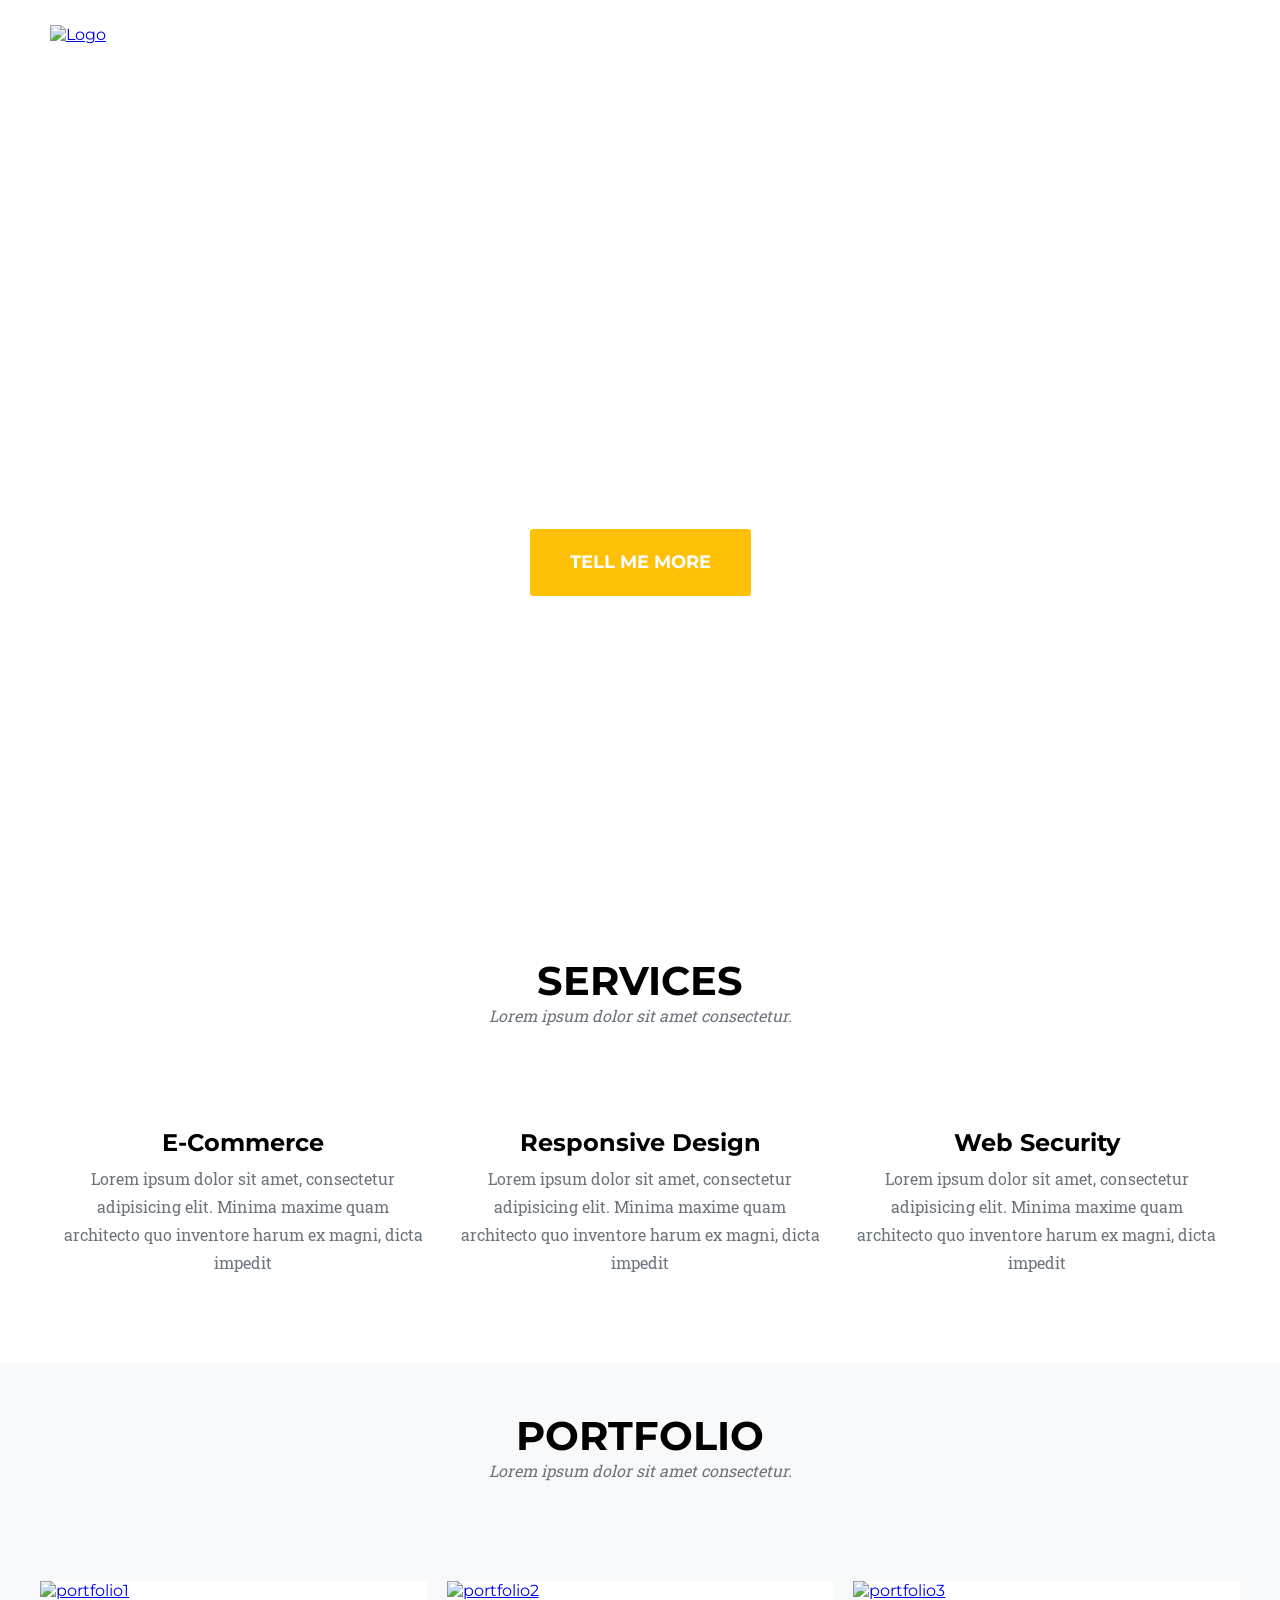
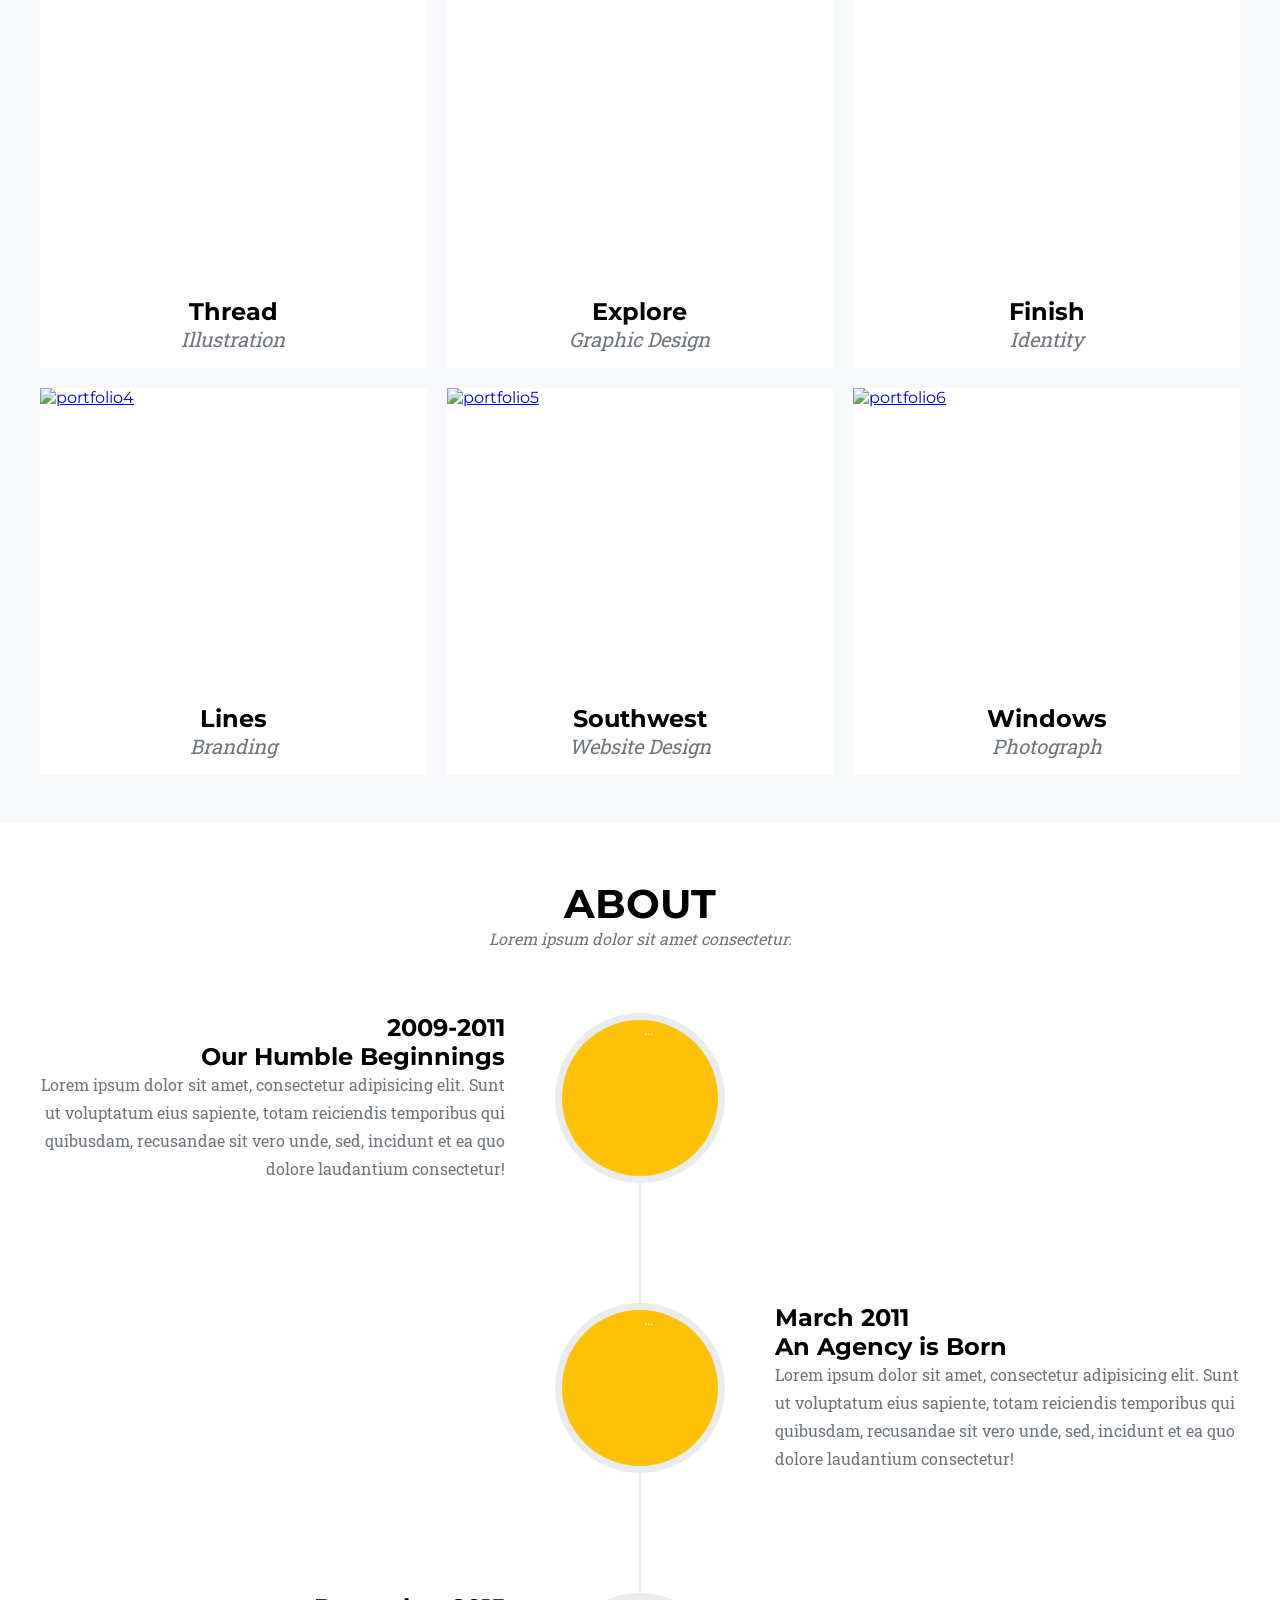
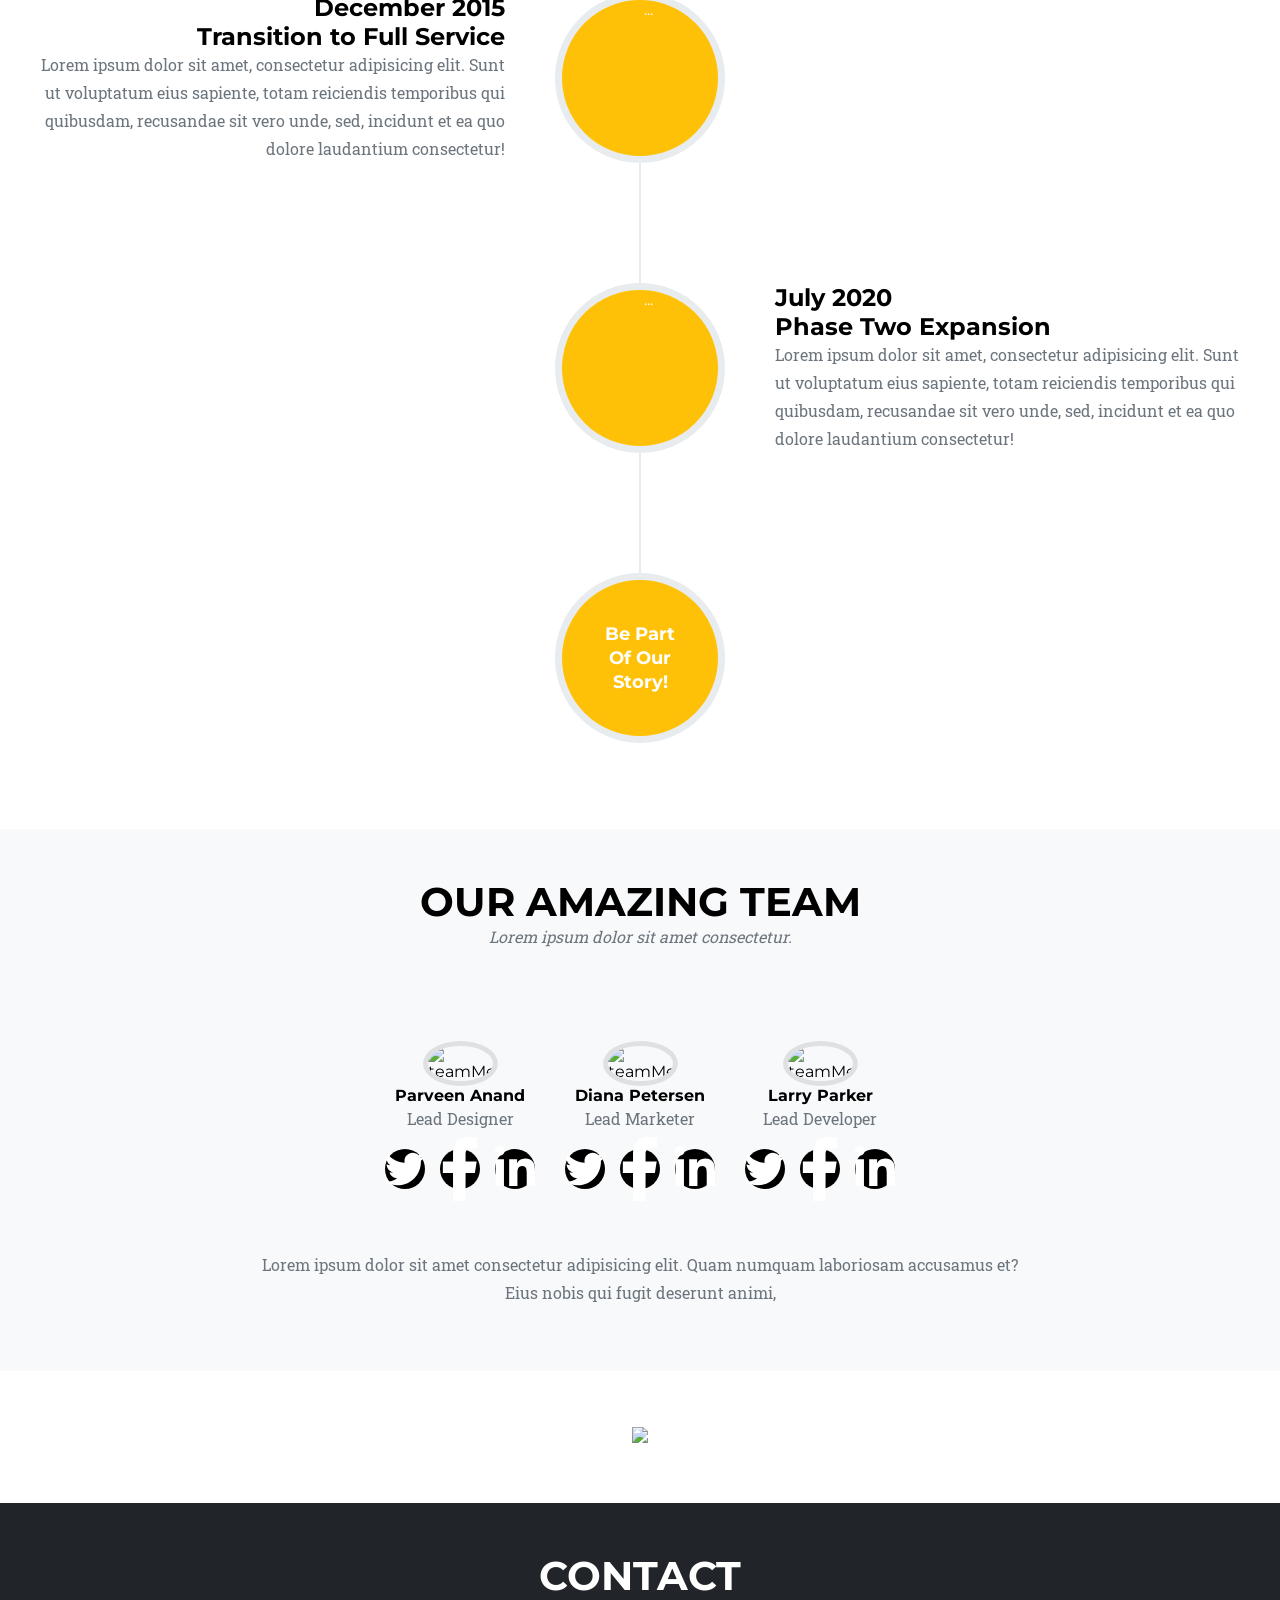
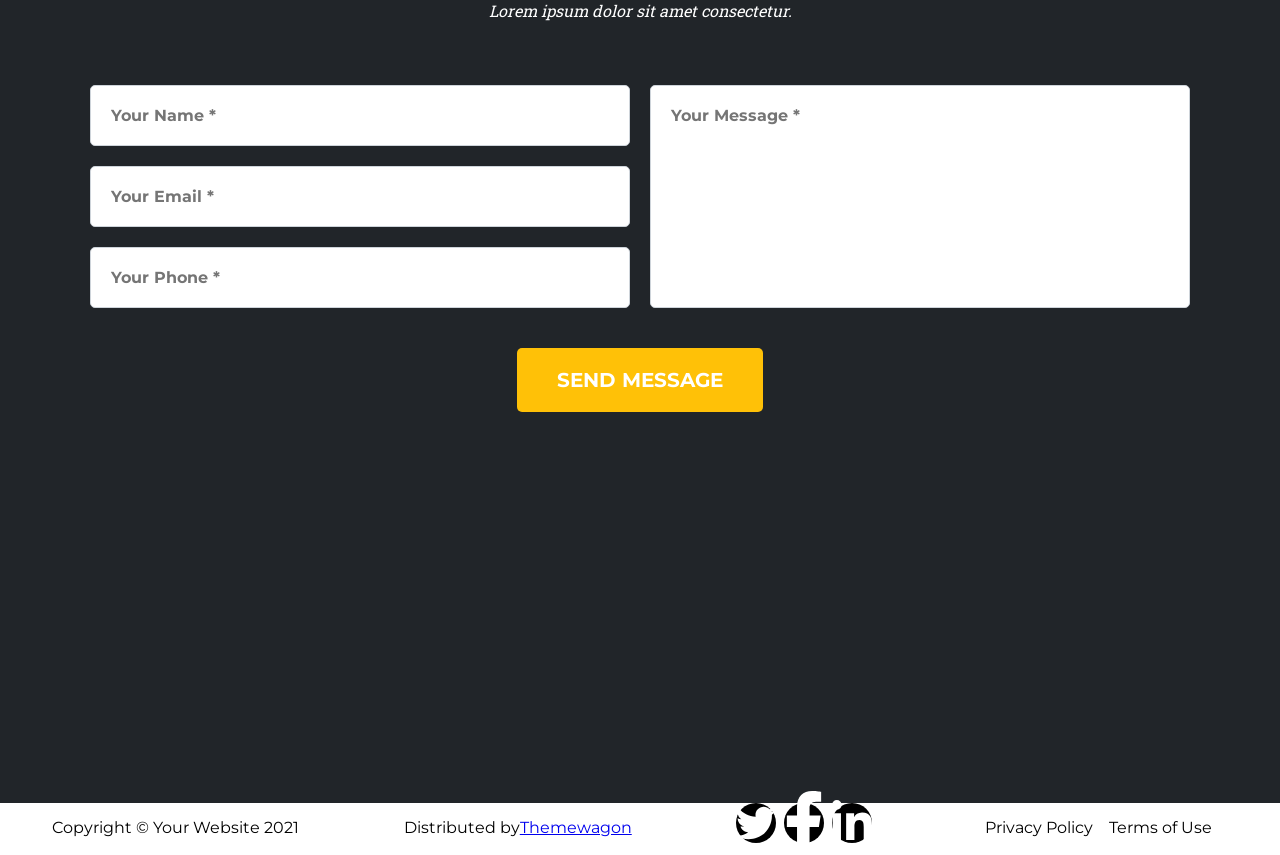
==== commit 2cb73006: "PORTFOLIO - MODAIS - Update - Criando modais com css e js" ====
--- a/StarBootstrap/index.html
+++ b/StarBootstrap/index.html
@@ -118,7 +118,7 @@
 
         <!--PORTFOLIO SECTION-->
         <section id="portfolio" class="light secao">
-            <div class="textocentro my-5">
+            <div class="textocentro">
                  <h2>Portfolio</h2>
                  <p class="sub">Lorem ipsum dolor sit amet consectetur.</p>
             </div>
@@ -126,7 +126,7 @@
             <div class="card-container">
                 <div class="cartao">
 
-                    <a href="#modal1" class="portfolio-link">
+                    <a href="#modal1" class="portfolio-link" data-modal="modal1">
                         <div class="portfolio-hover">
                             <div>
                                 <i class="fas fa-plus fa-3x"></i>
@@ -143,7 +143,7 @@
 
 
                 <div class="cartao">
-                <a href="#modal1" class="portfolio-link">
+                <a href="#modal1" class="portfolio-link" data-modal="modal2">
                         <div class="portfolio-hover">
                             <div>
                                 <i class="fas fa-plus fa-3x"></i>
@@ -159,7 +159,7 @@
 
 
                 <div class="cartao">
-                    <a href="#modal1" class="portfolio-link">
+                    <a href="#modal1" class="portfolio-link" data-modal="modal3">
                         <div class="portfolio-hover">
                             <div>
                                 <i class="fas fa-plus fa-3x"></i>
@@ -174,7 +174,7 @@
                 </div>
 
                 <div class="cartao">
-                    <a href="#modal1" class="portfolio-link">
+                    <a href="#modal1" class="portfolio-link" data-modal="modal4">
                         <div class="portfolio-hover">
                             <div>
                                 <i class="fas fa-plus fa-3x"></i>
@@ -189,7 +189,7 @@
                 </div>
 
                 <div class="cartao">
-                    <a href="#modal1" class="portfolio-link">
+                    <a href="#modal1" class="portfolio-link" data-modal="modal5">
                         <div class="portfolio-hover">
                             <div>
                                 <i class="fas fa-plus fa-3x"></i>
@@ -204,7 +204,7 @@
                 </div>
 
                 <div class="cartao">
-                    <a href="#modal1" class="portfolio-link">
+                    <a href="#modal1" class="portfolio-link" data-modal="modal6">
                         <div class="portfolio-hover">
                             <div>
                                 <i class="fas fa-plus fa-3x"></i>
@@ -412,249 +412,170 @@
         </form>
 
         </section>
+        
 
 
         <!--PORTFOLIO - MODAIS-->
 
-        <div class="modal fade" id="modal1" aria-labelledby="modal-title" tabindex="-1">
-            <div class="modal-dialog modal-dialog-centered modal-xl">
-                <div class="modal-content">
-                    <div class="modal-header">
-                        <button class="btn-close" aria-label="Close" data-bs-dismiss="modal"></button>
-                    </div>
-                    <div class="modal-body">
-                        <h3 class="fs-1 textocentro">Project Name</h3>
-                        <p class="sub textocentro">Lorem ipsum dolor sit amet consectetur</p>
-                        
-                        <img src="assets/img/portfolio/1.jpg" class="img-fluid d-block margemcentro" alt="portfolio 1">
-                    
-                        <div class=" w-50 d-block mx-auto">
-                            <p class="my-5 paragraph text-black">Use this area to describe your project. Lorem ipsum dolor sit amet, consectetur adipisicing elit. Est blanditiis dolorem culpa incidunt minus dignissimos deserunt repellat aperiam quasi sunt officia expedita beatae cupiditate, maiores repudiandae, nostrum, reiciendis facere nemo!</p>
-                        </div>
-                        <ul class="list-inline textocentro">
-                            <li>
-                                <strong>Client:</strong>
-                                Threads
-                            </li>
-                            <li>
-                                <strong>Category:</strong>
-                                Illustration
-                            </li>
-                        </ul>
-                        <div class="text-center">
-                            <button class="fw-bolder btn bg-warning rounded-0 text-white py-3 px-4" data-bs-dismiss="modal">X  Close Project</button>
-                        </div>
-
-                    </div>
-                </div>
-            </div>
-        </div>
-
-
-        <div class="modal fade" id="modal2" aria-labelledby="modal-title" tabindex="-1">
-            <div class="modal-dialog">
-                <div class="modal-content">
-                    <div class="modal-header">
-                        <button class="btn-close" aria-label="Close" data-bs-dismiss="modal"></button>
-                    </div>
-                    <div class="modal-body">
-                        <h3 class="text-uppercase text-center">Project Name</h3>
-                        <p class="text-muted text-center">Lorem ipsum dolor sit amet consectetur</p>
-                        
-                        <img src="assets/img/portfolio/2.jpg" class="img-fluid d-block margemcentro" alt="portfolio 1">
-                    
-                        <p class="my-5">Use this area to describe your project. Lorem ipsum dolor sit amet, consectetur adipisicing elit. Est blanditiis dolorem culpa incidunt minus dignissimos deserunt repellat aperiam quasi sunt officia expedita beatae cupiditate, maiores repudiandae, nostrum, reiciendis facere nemo!</p>
-
-                        <ul class="list-inline text-center">
-                            <li>
-                                <strong>Client:</strong>
-                                Threads
-                            </li>
-                            <li>
-                                <strong>Category:</strong>
-                                Illustration
-                            </li>
-                        </ul>
-                        <div class="text-center">
-                            <button class="fw-bolder btn bg-warning rounded-0 text-white py-3 px-4" data-bs-dismiss="modal">X  Close Project</button>
-                        </div>
-
-                    </div>
-                </div>
-            </div>
-        </div>
-
-
-
-
-        <div class="modal fade" id="modal2" aria-labelledby="modal-title" tabindex="-1">
-            <div class="modal-dialog">
-                <div class="modal-content">
-                    <div class="modal-header">
-                        <button class="btn-close" aria-label="Close" data-bs-dismiss="modal"></button>
-                    </div>
-                    <div class="modal-body">
-                        <h3 class="textocentro">Project Name</h3>
-                        <p class="textocentro" style="color: #6c757d;">Lorem ipsum dolor sit amet consectetur</p>
-                        
-                        <img src="assets/img/portfolio/2.jpg" class="img-fluid d-block margemcentro" alt="portfolio 1">
-                    
-                        <p class="my-5">Use this area to describe your project. Lorem ipsum dolor sit amet, consectetur adipisicing elit. Est blanditiis dolorem culpa incidunt minus dignissimos deserunt repellat aperiam quasi sunt officia expedita beatae cupiditate, maiores repudiandae, nostrum, reiciendis facere nemo!</p>
-
-                        <ul class="list-inline textocentro">
-                            <li>
-                                <strong>Client:</strong>
-                                Threads
-                            </li>
-                            <li>
-                                <strong>Category:</strong>
-                                Illustration
-                            </li>
-                        </ul>
-                        <div class="textocentro">
-                            <button class="fw-bolder btn bg-warning rounded-0 text-white py-3 px-4" data-bs-dismiss="modal">X  Close Project</button>
-                        </div>
-
-                    </div>
-                </div>
-            </div>
-        </div>
-
-
-
-        <div class="modal fade" id="modal3" aria-labelledby="modal-title" tabindex="-1">
-            <div class="modal-dialog">
-                <div class="modal-content">
-                    <div class="modal-header">
-                        <button class="btn-close" aria-label="Close" data-bs-dismiss="modal"></button>
-                    </div>
-                    <div class="modal-body">
-                        <h3 class="text-uppercase text-center">Project Name</h3>
-                        <p class="text-muted text-center">Lorem ipsum dolor sit amet consectetur</p>
-                        
-                        <img src="assets/img/portfolio/3.jpg" class="img-fluid d-block mx-auto" alt="portfolio 1">
-                    
-                        <p class="my-5">Use this area to describe your project. Lorem ipsum dolor sit amet, consectetur adipisicing elit. Est blanditiis dolorem culpa incidunt minus dignissimos deserunt repellat aperiam quasi sunt officia expedita beatae cupiditate, maiores repudiandae, nostrum, reiciendis facere nemo!</p>
-
-                        <ul class="list-inline textocentro">
-                            <li>
-                                <strong>Client:</strong>
-                                Threads
-                            </li>
-                            <li>
-                                <strong>Category:</strong>
-                                Illustration
-                            </li>
-                        </ul>
-                        <div class="textocentro">
-                            <button class="fw-bolder btn bg-warning rounded-0 text-white py-3 px-4" data-bs-dismiss="modal">X  Close Project</button>
-                        </div>
-
-                    </div>
-                </div>
-            </div>
-        </div>
-
-
-
-        <div class="modal fade" id="modal4" aria-labelledby="modal-title" tabindex="-1">
-            <div class="modal-dialog">
-                <div class="modal-content">
-                    <div class="modal-header">
-                        <button class="btn-close" aria-label="Close" data-bs-dismiss="modal"></button>
-                    </div>
-                    <div class="modal-body">
-                        <h3 class="text-uppercase text-center">Project Name</h3>
-                        <p class="text-muted text-center">Lorem ipsum dolor sit amet consectetur</p>
-                        
-                        <img src="assets/img/portfolio/4.jpg" class="img-fluid d-block mx-auto" alt="portfolio 1">
-                    
-                        <p class="my-5">Use this area to describe your project. Lorem ipsum dolor sit amet, consectetur adipisicing elit. Est blanditiis dolorem culpa incidunt minus dignissimos deserunt repellat aperiam quasi sunt officia expedita beatae cupiditate, maiores repudiandae, nostrum, reiciendis facere nemo!</p>
-
-                        <ul class="list-inline textocentro">
-                            <li>
-                                <strong>Client:</strong>
-                                Threads
-                            </li>
-                            <li>
-                                <strong>Category:</strong>
-                                Illustration
-                            </li>
-                        </ul>
-                        <div class="textocentro">
-                            <button class="fw-bolder btn bg-warning rounded-0 text-white py-3 px-4" data-bs-dismiss="modal">X  Close Project</button>
-                        </div>
-
-                    </div>
-                </div>
-            </div>
-        </div>
-
-
-
-        <div class="modal fade" id="modal5" aria-labelledby="modal-title" tabindex="-1">
-            <div class="modal-dialog">
-                <div class="modal-content">
-                    <div class="modal-header">
-                        <button class="btn-close" aria-label="Close" data-bs-dismiss="modal"></button>
-                    </div>
-                    <div class="modal-body">
-                        <h3 class="text-uppercase text-center">Project Name</h3>
-                        <p class="text-muted text-center">Lorem ipsum dolor sit amet consectetur</p>
-                        
-                        <img src="assets/img/portfolio/5.jpg" class="img-fluid d-block mx-auto" alt="portfolio 1">
-                    
-                        <p class="my-5">Use this area to describe your project. Lorem ipsum dolor sit amet, consectetur adipisicing elit. Est blanditiis dolorem culpa incidunt minus dignissimos deserunt repellat aperiam quasi sunt officia expedita beatae cupiditate, maiores repudiandae, nostrum, reiciendis facere nemo!</p>
-
-                        <ul class="list-inline textocentro">
-                            <li>
-                                <strong>Client:</strong>
-                                Threads
-                            </li>
-                            <li>
-                                <strong>Category:</strong>
-                                Illustration
-                            </li>
-                        </ul>
-                        <div class="textocentro">
-                            <button class="fw-bolder btn bg-warning rounded-0 text-white py-3 px-4" data-bs-dismiss="modal">X  Close Project</button>
-                        </div>
-
-                    </div>
-                </div>
-            </div>
-        </div>
-
-
-        <div class="modal fade" id="modal6" aria-labelledby="modal-title" tabindex="-1">
-            <div class="modal-dialog">
-                <div class="modal-content">
-                    <div class="modal-header">
-                        <button class="btn-close" aria-label="Close" data-bs-dismiss="modal"></button>
-                    </div>
-                    <div class="modal-body">
-                        <h3 class="text-uppercase text-center">Project Name</h3>
-                        <p class="text-muted text-center">Lorem ipsum dolor sit amet consectetur</p>
-                        
-                        <img src="assets/img/portfolio/6.jpg" class="img-fluid d-block mx-auto" alt="portfolio 1">
-                    
-                        <p class="my-5">Use this area to describe your project. Lorem ipsum dolor sit amet, consectetur adipisicing elit. Est blanditiis dolorem culpa incidunt minus dignissimos deserunt repellat aperiam quasi sunt officia expedita beatae cupiditate, maiores repudiandae, nostrum, reiciendis facere nemo!</p>
-
-                        <ul class="list-inline textocentro">
-                            <li>
-                                <strong>Client:</strong>
-                                Threads
-                            </li>
-                            <li>
-                                <strong>Category:</strong>
-                                Illustration
-                            </li>
-                        </ul>
-                        <div class="textocentro">
-                            <button class="fw-bolder btn bg-warning rounded-0 text-white py-3 px-4" data-bs-dismiss="modal">X  Close Project</button>
-                        </div>
-
-                    </div>
+        
+
+
+        <div class="janela" id="modal1">
+            <div class="janela-box">
+
+                <button class="fechar" data-close>×</button>
+
+                <div class="conteudo">
+                    <h3>Project Name</h3>
+                    <p class="subtitulo">Lorem ipsum dolor sit amet consectetur</p>
+                    
+                    <img src="assets/img/portfolio/1.jpg" alt="portfolio">
+
+                    <p class="descricao">
+                        Use this area to describe your project. Lorem ipsum dolor sit amet, consectetur adipisicing elit.
+                    </p>
+
+                    <ul class="detalhes">
+                        <li><strong>Client:</strong> Threads</li>
+                        <li><strong>Category:</strong> Illustration</li>
+                    </ul>
+
+                    <button class="btn-fechar" data-close>Fechar Projeto</button>
+
+                </div>
+            </div>
+        </div>
+
+
+
+        <div class="janela" id="modal2">
+            <div class="janela-box">
+
+                <button class="fechar" data-close>×</button>
+
+                <div class="conteudo">
+                    <h3>Project Name</h3>
+                    <p class="subtitulo">Lorem ipsum dolor sit amet consectetur</p>
+                    
+                    <img src="assets/img/portfolio/2.jpg" alt="portfolio">
+
+                    <p class="descricao">
+                        Use this area to describe your project. Lorem ipsum dolor sit amet, consectetur adipisicing elit.
+                    </p>
+
+                    <ul class="detalhes">
+                        <li><strong>Client:</strong> Threads</li>
+                        <li><strong>Category:</strong> Illustration</li>
+                    </ul>
+
+                    <button class="btn-fechar" data-close>Fechar Projeto</button>
+
+                </div>
+            </div>
+        </div>
+
+
+        <div class="janela" id="modal3">
+            <div class="janela-box">
+
+                <button class="fechar" data-close>×</button>
+
+                <div class="conteudo">
+                    <h3>Project Name</h3>
+                    <p class="subtitulo">Lorem ipsum dolor sit amet consectetur</p>
+                    
+                    <img src="assets/img/portfolio/3.jpg" alt="portfolio">
+
+                    <p class="descricao">
+                        Use this area to describe your project. Lorem ipsum dolor sit amet, consectetur adipisicing elit.
+                    </p>
+
+                    <ul class="detalhes">
+                        <li><strong>Client:</strong> Threads</li>
+                        <li><strong>Category:</strong> Illustration</li>
+                    </ul>
+
+                    <button class="btn-fechar" data-close>Fechar Projeto</button>
+
+                </div>
+            </div>
+        </div>
+
+
+        <div class="janela" id="modal4">
+            <div class="janela-box">
+
+                <button class="fechar" data-close>×</button>
+
+                <div class="conteudo">
+                    <h3>Project Name</h3>
+                    <p class="subtitulo">Lorem ipsum dolor sit amet consectetur</p>
+                    
+                    <img src="assets/img/portfolio/4.jpg" alt="portfolio">
+
+                    <p class="descricao">
+                        Use this area to describe your project. Lorem ipsum dolor sit amet, consectetur adipisicing elit.
+                    </p>
+
+                    <ul class="detalhes">
+                        <li><strong>Client:</strong> Threads</li>
+                        <li><strong>Category:</strong> Illustration</li>
+                    </ul>
+
+                    <button class="btn-fechar" data-close>Fechar Projeto</button>
+
+                </div>
+            </div>
+        </div>
+
+        <div class="janela" id="modal5">
+            <div class="janela-box">
+
+                <button class="fechar" data-close>×</button>
+
+                <div class="conteudo">
+                    <h3>Project Name</h3>
+                    <p class="subtitulo">Lorem ipsum dolor sit amet consectetur</p>
+                    
+                    <img src="assets/img/portfolio/5.jpg" alt="portfolio">
+
+                    <p class="descricao">
+                        Use this area to describe your project. Lorem ipsum dolor sit amet, consectetur adipisicing elit.
+                    </p>
+
+                    <ul class="detalhes">
+                        <li><strong>Client:</strong> Threads</li>
+                        <li><strong>Category:</strong> Illustration</li>
+                    </ul>
+
+                    <button class="btn-fechar" data-close>Fechar Projeto</button>
+
+                </div>
+            </div>
+        </div>
+
+        <div class="janela" id="modal6">
+            <div class="janela-box">
+
+                <button class="fechar" data-close>×</button>
+
+                <div class="conteudo">
+                    <h3>Project Name</h3>
+                    <p class="subtitulo">Lorem ipsum dolor sit amet consectetur</p>
+                    
+                    <img src="assets/img/portfolio/6.jpg" alt="portfolio">
+
+                    <p class="descricao">
+                        Use this area to describe your project. Lorem ipsum dolor sit amet, consectetur adipisicing elit.
+                    </p>
+
+                    <ul class="detalhes">
+                        <li><strong>Client:</strong> Threads</li>
+                        <li><strong>Category:</strong> Illustration</li>
+                    </ul>
+
+                    <button class="btn-fechar" data-close>Fechar Projeto</button>
+
                 </div>
             </div>
         </div>
--- a/StarBootstrap/style.css
+++ b/StarBootstrap/style.css
@@ -168,8 +168,6 @@
     text-decoration: none;
     color: white;
     text-transform: uppercase;
-    font-size: 0.9rem;
-    font-weight: 700;
     letter-spacing: 1px;
     transition: 0.3s;
 }
@@ -301,6 +299,7 @@
 }
 
 
+
 /*Cards do portfolio*/
 
 .card-container{
@@ -338,6 +337,89 @@
     font-family: "Roboto Slab", -apple-system, BlinkMacSystemFont, "Segoe UI", Roboto, "Helvetica Neue", Arial, sans-serif, "Apple Color Emoji", "Segoe UI Emoji", "Segoe UI Symbol", "Noto Color Emoji", serif;
 }
 
+
+/*Modais do portfolio*/
+.janela {
+    position: fixed;
+    inset: 0;
+    background: rgba(0,0,0,0.75);
+    display: none;
+    height: auto;
+    align-items: center;
+    justify-content: center;
+    z-index: 1000;
+
+}
+
+.janela-box {
+    background: #fff;
+    width: 85%;
+    max-width: 500px;
+    border-radius: 12px;
+    padding: 25px;
+    position: relative;
+
+    animation: aparecer 0.3s ease;
+}
+
+.fechar{
+    position: absolute;
+    top: 10px;
+    right: 15px;
+    font-size: 26px;
+    border: none;
+    background: none;
+    cursor: pointer;
+}
+
+.conteudo {
+    text-align: center;
+}
+
+.conteudo img {
+    width: 100%;
+    max-width: 500px;
+    margin: 20px auto;
+    display: block;
+    border-radius: 8px;
+}
+
+.subtitulo {
+    color: #777;
+    margin-bottom: 10px;
+}
+
+.descricao {
+    margin: 20px auto;
+    max-width: 500px;
+}
+
+.detalhes {
+    list-style: none;
+    padding: 0;
+    margin-top: 15px;
+}
+
+.btn-fechar {
+    margin-top: 20px;
+    padding: 10px 20px;
+    border: none;
+    background: #f5b400;
+    color: white;
+    cursor: pointer;
+    border-radius: 6px;
+}
+
+@keyframes aparecer {
+    from {
+        opacity: 0;
+        transform: scale(0.8);
+    }
+    to {
+        opacity: 1;
+        transform: scale(1);
+    }
+}
 
 
 
@@ -384,20 +466,31 @@
     position: absolute;
     z-index: 100;
     left: 0;
-    width: 80px;
-    height: 80px;
+    width: 120px; 
+    height: 120px;
     margin-left: 0;
     text-align: center;
     color: white;
     border: 7px solid #e9ecef;
     border-radius: 100%;
     background-color: #ffc107; 
+ 
+    overflow: hidden; 
+    display: flex;
+    align-items: center;
+    justify-content: center;
+}
+
+.timeline > li .timeline-image img {
+    width: 100%;
+    height: 100%;
+    object-fit: cover;
 }
 
 .timeline > li .timeline-image h4 {
-    font-size: 10px;
-    line-height: 14px;
-    margin-top: 12px;
+    font-size: 14px;
+    line-height: 18px;
+    margin-top: 0;
 }
 
 /* Painel de texto */
@@ -405,7 +498,7 @@
     position: relative;
     float: right;
     width: 100%;
-    padding: 0 20px 0 100px;
+    padding: 0 20px 0 150px; 
     text-align: left;
 }
 
@@ -418,7 +511,7 @@
 
 .timeline > li.timeline-inverted > .timeline-panel {
     float: right;
-    padding: 0 20px 0 100px;
+    padding: 0 20px 0 150px;
     text-align: left;
 }
 
@@ -442,15 +535,15 @@
     
     .timeline > li .timeline-image {
         left: 50%;
-        width: 100px;
-        height: 100px;
-        margin-left: -50px;
+        width: 170px; 
+        height: 170px; 
+        margin-left: -85px; 
     }
     
     .timeline > li .timeline-image h4 {
-        font-size: 13px;
-        line-height: 18px;
-        margin-top: 16px;
+        font-size: 18px; 
+        line-height: 24px;
+        margin-top: 0;
     }
     
     .timeline > li.timeline-inverted > .timeline-panel {
@@ -459,7 +552,6 @@
         text-align: left;
     }
 }
-
 
 
 
@@ -627,7 +719,97 @@
 
 
 
-
+/* Container do Modal - Escondido por padrão */
+.custom-modal {
+    position: fixed;
+    top: 0;
+    left: 0;
+    width: 100%;
+    height: 100%;
+    z-index: 2000;
+    visibility: hidden;
+    opacity: 0;
+    transition: all 0.3s ease;
+}
+
+/* Quando o modal está ativo */
+.custom-modal.active {
+    visibility: visible;
+    opacity: 1;
+}
+
+/* Fundo escuro */
+.modal-overlay {
+    position: absolute;
+    width: 100%;
+    height: 100%;
+    background: rgba(0, 0, 0, 0.8);
+}
+
+/* Centralização do conteúdo */
+.modal-wrapper {
+    position: relative;
+    width: 90%;
+    max-width: 900px;
+    margin: 50px auto;
+    background: white;
+    border-radius: 4px;
+    max-height: 90vh;
+    overflow-y: auto; /* Scroll se o conteúdo for grande */
+    transform: translateY(-20px);
+    transition: transform 0.3s ease;
+}
+
+.custom-modal.active .modal-wrapper {
+    transform: translateY(0);
+}
+
+/* Espaçamento interno */
+.modal-body-custom {
+    padding: 40px;
+}
+
+/* Botão de fechar (X) */
+.close-modal-x {
+    position: absolute;
+    right: 20px;
+    top: 10px;
+    background: none;
+    border: none;
+    font-size: 35px;
+    cursor: pointer;
+    color: #333;
+}
+
+/* Botão Amarelo (Estilo do seu projeto) */
+.btn-close-project {
+    background-color: #ffc107;
+    color: white;
+    border: none;
+    padding: 15px 30px;
+    font-weight: bold;
+    text-transform: uppercase;
+    cursor: pointer;
+    margin-top: 20px;
+}
+
+.btn-close-project:hover {
+    background-color: #e6af06;
+}
+
+/* Ajustes de Imagem e Texto */
+.img-responsive {
+    max-width: 100%;
+    height: auto;
+    display: block;
+    margin: 20px auto;
+}
+
+.text-container {
+    max-width: 600px;
+    margin: 0 auto;
+    line-height: 1.6;
+}
 
 
 
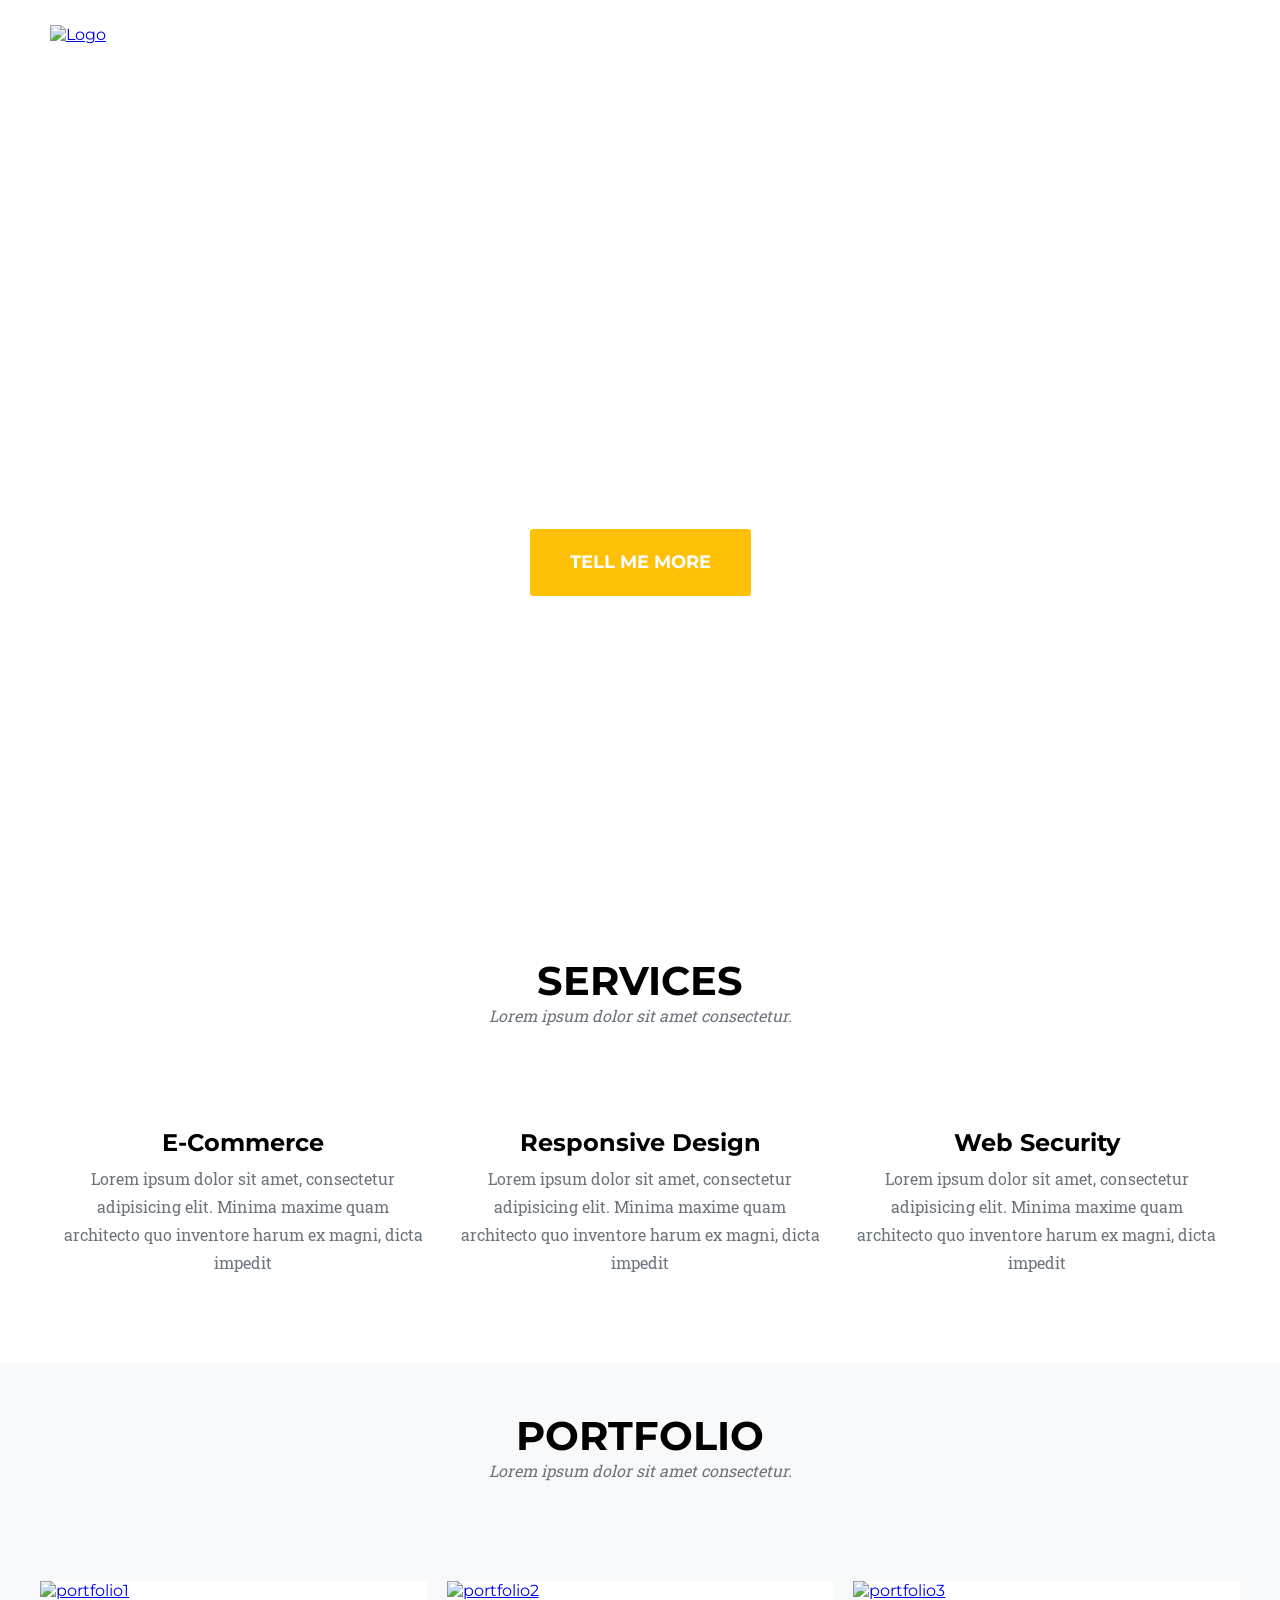
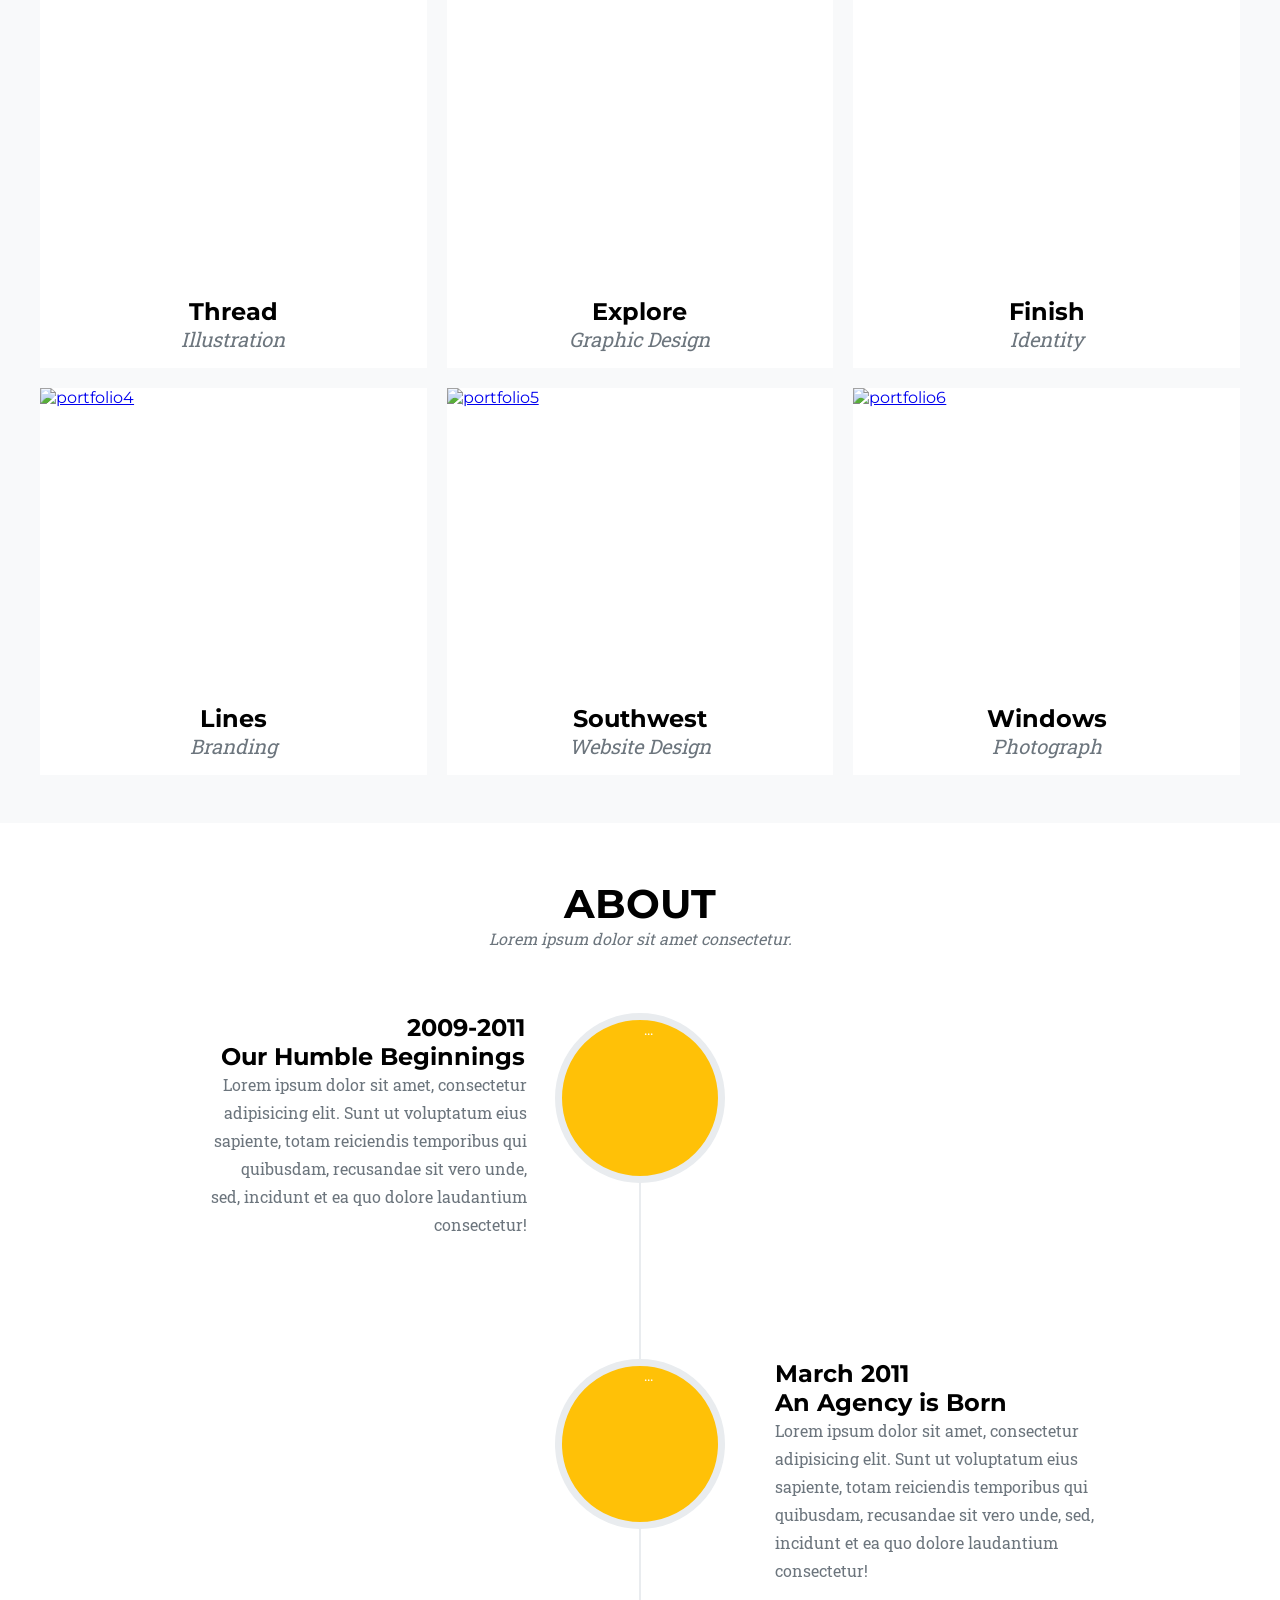
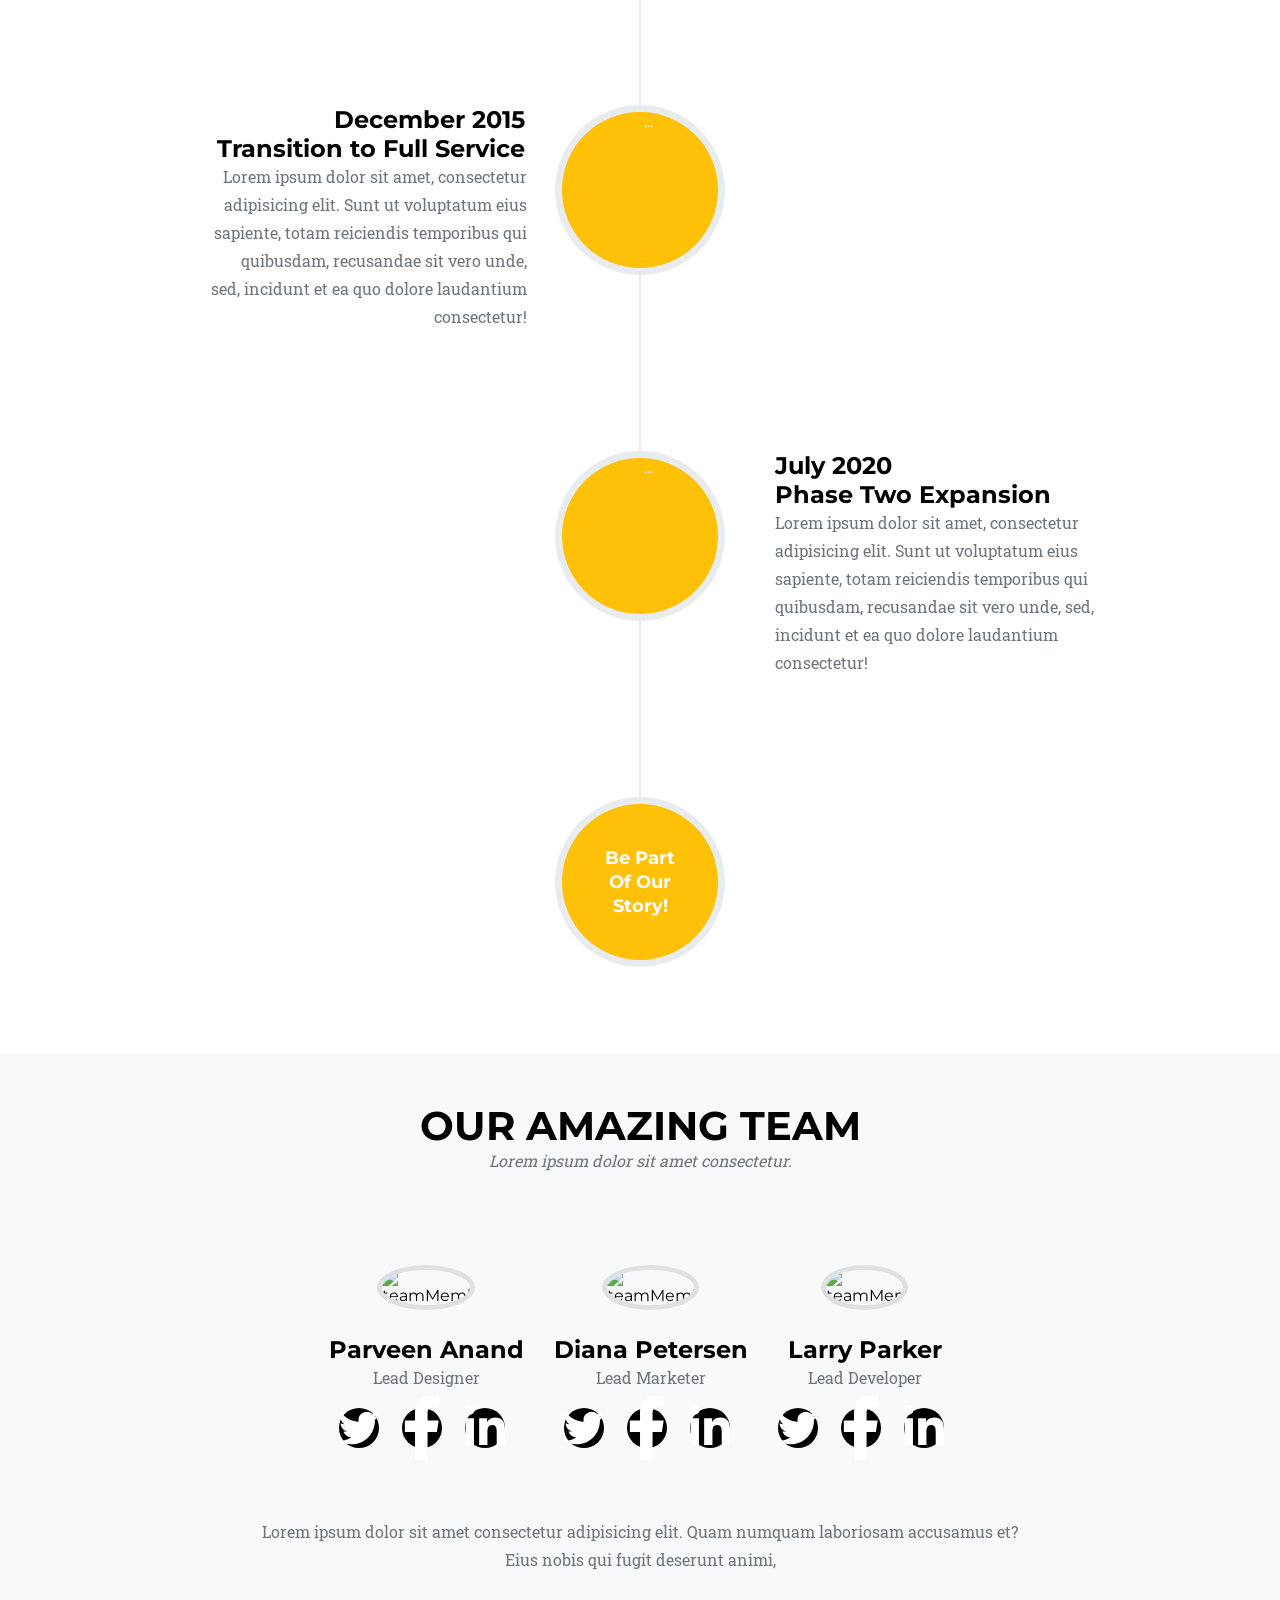
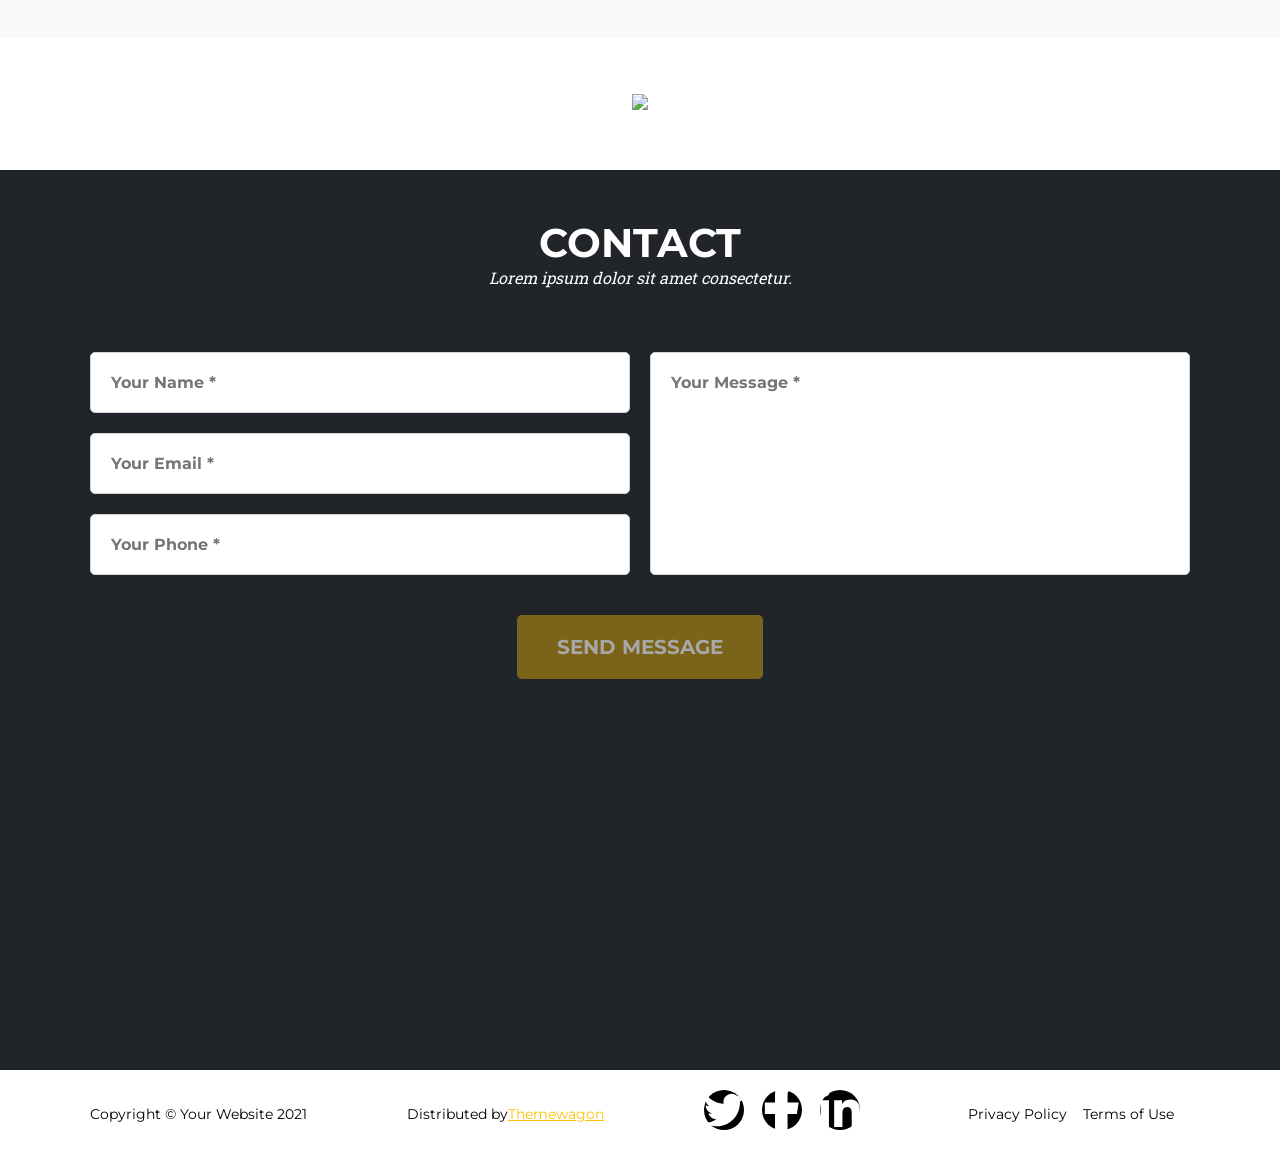
==== commit 3c39f3ef: "FORMATAÇÕES GERAIS" ====
--- a/StarBootstrap/index.html
+++ b/StarBootstrap/index.html
@@ -235,12 +235,12 @@
                 <ul class="timeline">
                     <li>
                         <div class="timeline-image"><img class="circular img-fluid" src="assets/img/about/1.jpg" alt="..." /></div>
-                        <div class="timeline-panel">
+                        <div class="timeline-panel">    
                             <div class="timeline-heading">
                                 <h3>2009-2011</h3>
                                 <h3 class="subheading">Our Humble Beginnings</h3>
                             </div>
-                            <div class="timeline-body"><p class="paragraph">Lorem ipsum dolor sit amet, consectetur adipisicing elit. Sunt ut voluptatum eius sapiente, totam reiciendis temporibus qui quibusdam, recusandae sit vero unde, sed, incidunt et ea quo dolore laudantium consectetur!</p></div>
+                            <div class="timeline-body gambiarra"><p class="paragraph">Lorem ipsum dolor sit amet, consectetur adipisicing elit. Sunt ut voluptatum eius sapiente, totam reiciendis temporibus qui quibusdam, recusandae sit vero unde, sed, incidunt et ea quo dolore laudantium consectetur!</p></div>
                         </div>
                     </li>
                     <li class="timeline-inverted">
@@ -250,7 +250,7 @@
                                 <h3>March 2011</h3>
                                 <h3 class="subheading">An Agency is Born</h3>
                             </div>
-                            <div class="timeline-body"><p class="paragraph">Lorem ipsum dolor sit amet, consectetur adipisicing elit. Sunt ut voluptatum eius sapiente, totam reiciendis temporibus qui quibusdam, recusandae sit vero unde, sed, incidunt et ea quo dolore laudantium consectetur!</p></div>
+                            <div class="timeline-body "><p class="paragraph">Lorem ipsum dolor sit amet, consectetur adipisicing elit. Sunt ut voluptatum eius sapiente, totam reiciendis temporibus qui quibusdam, recusandae sit vero unde, sed, incidunt et ea quo dolore laudantium consectetur!</p></div>
                         </div>
                     </li>
                     <li>
@@ -260,7 +260,7 @@
                                 <h3>December 2015</h3>
                                 <h3 class="subheading">Transition to Full Service</h3>
                             </div>
-                            <div class="timeline-body"><p class="paragraph">Lorem ipsum dolor sit amet, consectetur adipisicing elit. Sunt ut voluptatum eius sapiente, totam reiciendis temporibus qui quibusdam, recusandae sit vero unde, sed, incidunt et ea quo dolore laudantium consectetur!</p></div>
+                            <div class="timeline-body gambiarra"><p class="paragraph">Lorem ipsum dolor sit amet, consectetur adipisicing elit. Sunt ut voluptatum eius sapiente, totam reiciendis temporibus qui quibusdam, recusandae sit vero unde, sed, incidunt et ea quo dolore laudantium consectetur!</p></div>
                         </div>
                     </li>
                     <li class="timeline-inverted">
@@ -305,8 +305,8 @@
                 <div class="flex-align" style="flex-direction: column ;">
                     <img src="assets/img/team/1.jpg" alt="teamMember1" class="margemcentro circular team-img">
                     
-                    <div class="textocentro">
-                        <h4>Parveen Anand</h4>
+                    <div class="textocentro"  style="margin-top: 25px;">
+                        <h3>Parveen Anand</h3>
                         <small class="paragraph">Lead Designer</small>
                     </div>
 
@@ -327,8 +327,8 @@
 
                 <div class="flex-align" style="flex-direction: column ;">
                     <img src="assets/img/team/2.jpg" alt="teamMember2" class="margemcentro circular team-img">
-                    <div class="textocentro">
-                        <h4>Diana Petersen</h4>
+                    <div class="textocentro"  style="margin-top: 25px;">
+                        <h3>Diana Petersen</h3>
                         <small class="paragraph">Lead Marketer</small>
                     </div>
 
@@ -349,8 +349,8 @@
 
                 <div class="flex-align" style="flex-direction: column ;">
                     <img src="assets/img/team/3.jpg" alt="teamMember3" class="margemcentro circular team-img">
-                    <div class="textocentro">
-                        <h4>Larry Parker</h4>
+                    <div class="textocentro" style="margin-top: 25px;">
+                        <h3>Larry Parker</h3>
                         <small class="paragraph">Lead Developer</small>
                     </div>
 
@@ -398,18 +398,18 @@
             </div>
 
             <form id="contactForm" class="contact-form">
-            <div class="form-group">
-                <input type="text" id="name" placeholder="Your Name *" required>
-                <input type="email" id="email" placeholder="Your Email *" required>
-                <input type="tel" id="phone" placeholder="Your Phone *" required>
-            </div>
-            <div class="form-group">
-                <textarea id="message" placeholder="Your Message *" required></textarea>
-            </div>
-            <div class="form-button">
-                <button type="submit" class="btn-submit">Send Message</button>
-            </div>
-        </form>
+                <div class="form-group">
+                    <input type="text" id="name" placeholder="Your Name *" required>
+                    <input type="email" id="email" placeholder="Your Email *" required>
+                    <input type="tel" id="phone" placeholder="Your Phone *" required>
+                </div>
+                <div class="form-group">
+                    <textarea id="message" placeholder="Your Message *" required></textarea>
+                </div>
+                <div class="form-button">
+                    <button type="submit" class="btn-submit" disabled>Send Message</button>
+                </div>
+            </form>
 
         </section>
         
@@ -584,16 +584,16 @@
 
 
 
-    <footer class="py-3">
+    <footer>
         <div class="rodape-conteudo">
             <div class="flex-align">Copyright &copy; Your Website 2021</div>
-            <div class="flex-align">Distributed by <a href="https://themewagon.com/" class="text-warning">Themewagon</a> </div>
-            <div class="col-lg-3 flex-align">
-                    <a class="btn-social" style="margin-right: 0.5rem; margin-bottom: 0.5rem;" href="#!"><svg class="svg-inline--fa fa-twitter fa-w-16" aria-hidden="true" focusable="false" data-prefix="fab" data-icon="twitter" role="img" xmlns="http://www.w3.org/2000/svg" viewBox="0 0 512 512" data-fa-i2svg=""><path fill="currentColor" d="M459.37 151.716c.325 4.548.325 9.097.325 13.645 0 138.72-105.583 298.558-298.558 298.558-59.452 0-114.68-17.219-161.137-47.106 8.447.974 16.568 1.299 25.34 1.299 49.055 0 94.213-16.568 130.274-44.832-46.132-.975-84.792-31.188-98.112-72.772 6.498.974 12.995 1.624 19.818 1.624 9.421 0 18.843-1.3 27.614-3.573-48.081-9.747-84.143-51.98-84.143-102.985v-1.299c13.969 7.797 30.214 12.67 47.431 13.319-28.264-18.843-46.781-51.005-46.781-87.391 0-19.492 5.197-37.36 14.294-52.954 51.655 63.675 129.3 105.258 216.365 109.807-1.624-7.797-2.599-15.918-2.599-24.04 0-57.828 46.782-104.934 104.934-104.934 30.213 0 57.502 12.67 76.67 33.137 23.715-4.548 46.456-13.32 66.599-25.34-7.798 24.366-24.366 44.833-46.132 57.827 21.117-2.273 41.584-8.122 60.426-16.243-14.292 20.791-32.161 39.308-52.628 54.253z"></path></svg><!-- <i class="fab fa-twitter"></i> Font Awesome fontawesome.com --></a>
-
-                <a class="btn-social" style="margin-right: 0.5rem; margin-bottom: 0.5rem;" href="#!"><svg class="svg-inline--fa fa-facebook-f fa-w-10" aria-hidden="true" focusable="false" data-prefix="fab" data-icon="facebook-f" role="img" xmlns="http://www.w3.org/2000/svg" viewBox="0 0 320 512" data-fa-i2svg=""><path fill="currentColor" d="M279.14 288l14.22-92.66h-88.91v-60.13c0-25.35 12.42-50.06 52.24-50.06h40.42V6.26S260.43 0 225.36 0c-73.22 0-121.08 44.38-121.08 124.72v70.62H22.89V288h81.39v224h100.17V288z"></path></svg><!-- <i class="fab fa-facebook-f"></i> Font Awesome fontawesome.com --></a>
-
-                <a class="btn-social" style="margin-right: 0.5rem; margin-bottom: 0.5rem;" href="#!"><svg class="svg-inline--fa fa-linkedin-in fa-w-14" aria-hidden="true" focusable="false" data-prefix="fab" data-icon="linkedin-in" role="img" xmlns="http://www.w3.org/2000/svg" viewBox="0 0 448 512" data-fa-i2svg=""><path fill="currentColor" d="M100.28 448H7.4V148.9h92.88zM53.79 108.1C24.09 108.1 0 83.5 0 53.8a53.79 53.79 0 0 1 107.58 0c0 29.7-24.1 54.3-53.79 54.3zM447.9 448h-92.68V302.4c0-34.7-.7-79.2-48.29-79.2-48.29 0-55.69 37.7-55.69 76.7V448h-92.78V148.9h89.08v40.8h1.3c12.4-23.5 42.69-48.3 87.88-48.3 94 0 111.28 61.9 111.28 142.3V448z"></path></svg><!-- <i class="fab fa-linkedin-in"></i> Font Awesome fontawesome.com --></a>
+            <div class="flex-align">Distributed by <a href="https://themewagon.com/" style="color:#ffc107">Themewagon</a> </div>
+            <div class="flex-align gap">
+                    <a class="btn-social" href="#! "><svg class="svg-inline--fa fa-twitter fa-w-16" aria-hidden="true" focusable="false" data-prefix="fab" data-icon="twitter" role="img" xmlns="http://www.w3.org/2000/svg" viewBox="0 0 512 512" data-fa-i2svg=""><path fill="currentColor" d="M459.37 151.716c.325 4.548.325 9.097.325 13.645 0 138.72-105.583 298.558-298.558 298.558-59.452 0-114.68-17.219-161.137-47.106 8.447.974 16.568 1.299 25.34 1.299 49.055 0 94.213-16.568 130.274-44.832-46.132-.975-84.792-31.188-98.112-72.772 6.498.974 12.995 1.624 19.818 1.624 9.421 0 18.843-1.3 27.614-3.573-48.081-9.747-84.143-51.98-84.143-102.985v-1.299c13.969 7.797 30.214 12.67 47.431 13.319-28.264-18.843-46.781-51.005-46.781-87.391 0-19.492 5.197-37.36 14.294-52.954 51.655 63.675 129.3 105.258 216.365 109.807-1.624-7.797-2.599-15.918-2.599-24.04 0-57.828 46.782-104.934 104.934-104.934 30.213 0 57.502 12.67 76.67 33.137 23.715-4.548 46.456-13.32 66.599-25.34-7.798 24.366-24.366 44.833-46.132 57.827 21.117-2.273 41.584-8.122 60.426-16.243-14.292 20.791-32.161 39.308-52.628 54.253z"></path></svg><!-- <i class="fab fa-twitter"></i> Font Awesome fontawesome.com --></a>
+
+                <a class="btn-social" href="#!"><svg class="svg-inline--fa fa-facebook-f fa-w-10" aria-hidden="true" focusable="false" data-prefix="fab" data-icon="facebook-f" role="img" xmlns="http://www.w3.org/2000/svg" viewBox="0 0 320 512" data-fa-i2svg=""><path fill="currentColor" d="M279.14 288l14.22-92.66h-88.91v-60.13c0-25.35 12.42-50.06 52.24-50.06h40.42V6.26S260.43 0 225.36 0c-73.22 0-121.08 44.38-121.08 124.72v70.62H22.89V288h81.39v224h100.17V288z"></path></svg><!-- <i class="fab fa-facebook-f"></i> Font Awesome fontawesome.com --></a>
+
+                <a class="btn-social" href="#!"><svg class="svg-inline--fa fa-linkedin-in fa-w-14" aria-hidden="true" focusable="false" data-prefix="fab" data-icon="linkedin-in" role="img" xmlns="http://www.w3.org/2000/svg" viewBox="0 0 448 512" data-fa-i2svg=""><path fill="currentColor" d="M100.28 448H7.4V148.9h92.88zM53.79 108.1C24.09 108.1 0 83.5 0 53.8a53.79 53.79 0 0 1 107.58 0c0 29.7-24.1 54.3-53.79 54.3zM447.9 448h-92.68V302.4c0-34.7-.7-79.2-48.29-79.2-48.29 0-55.69 37.7-55.69 76.7V448h-92.78V148.9h89.08v40.8h1.3c12.4-23.5 42.69-48.3 87.88-48.3 94 0 111.28 61.9 111.28 142.3V448z"></path></svg><!-- <i class="fab fa-linkedin-in"></i> Font Awesome fontawesome.com --></a>
             </div>
             <div class="flex-align">
                 <a class="link-footer" href="#!">Privacy Policy</a>
--- a/StarBootstrap/style.css
+++ b/StarBootstrap/style.css
@@ -529,7 +529,7 @@
     .timeline > li .timeline-panel {
         float: left;
         width: 41%;
-        padding: 0 20px 20px 30px;
+        padding: 0 0 20px 70px;
         text-align: right;
     }
     
@@ -551,6 +551,15 @@
         padding: 0 30px 20px 20px;
         text-align: left;
     }
+    
+    .timeline-body{
+        width: 70%;
+
+    }
+
+    .gambiarra{
+        margin-left: 139px;
+    }
 }
 
 
@@ -569,6 +578,7 @@
     border-radius: 100%;
     color: white;
     background-color: black;
+    margin-right: 0.5rem; margin-bottom: 0.5rem;
 }
 
 .team-container {
@@ -680,6 +690,12 @@
     text-transform: uppercase;
 }
 
+.btn-submit:disabled{
+    background-color: #ffc107ad !important; 
+    cursor: not-allowed;
+    opacity: 0.6;
+}
+
 .btn-submit:hover {
     background-color: #e6af06;
 }
@@ -713,7 +729,23 @@
     flex-direction: column;
     align-items: center;
     text-align: center;
-}
+    padding-top: 30px;
+    padding: 20px;
+    font-size: 0.9rem;
+}
+.gap{
+    gap: 10px;
+}
+
+
+/* BOTÃO INPUT FORM */
+
+.btn-active-yellow {
+    background-color: #ffc107 !important;
+    opacity: 1 !important;
+    cursor: pointer;
+}
+
 
 
 
@@ -816,6 +848,11 @@
 
 
 
+
+
+
+
+
 /* RESPONSIVIDADE!!!! */
 
 
@@ -842,7 +879,8 @@
 @media (min-width: 992px) {
     .rodape-conteudo {
         flex-direction: row;
-        justify-content: space-around;
+        justify-content: center;
+        gap: 100px;
         
     }
 }
